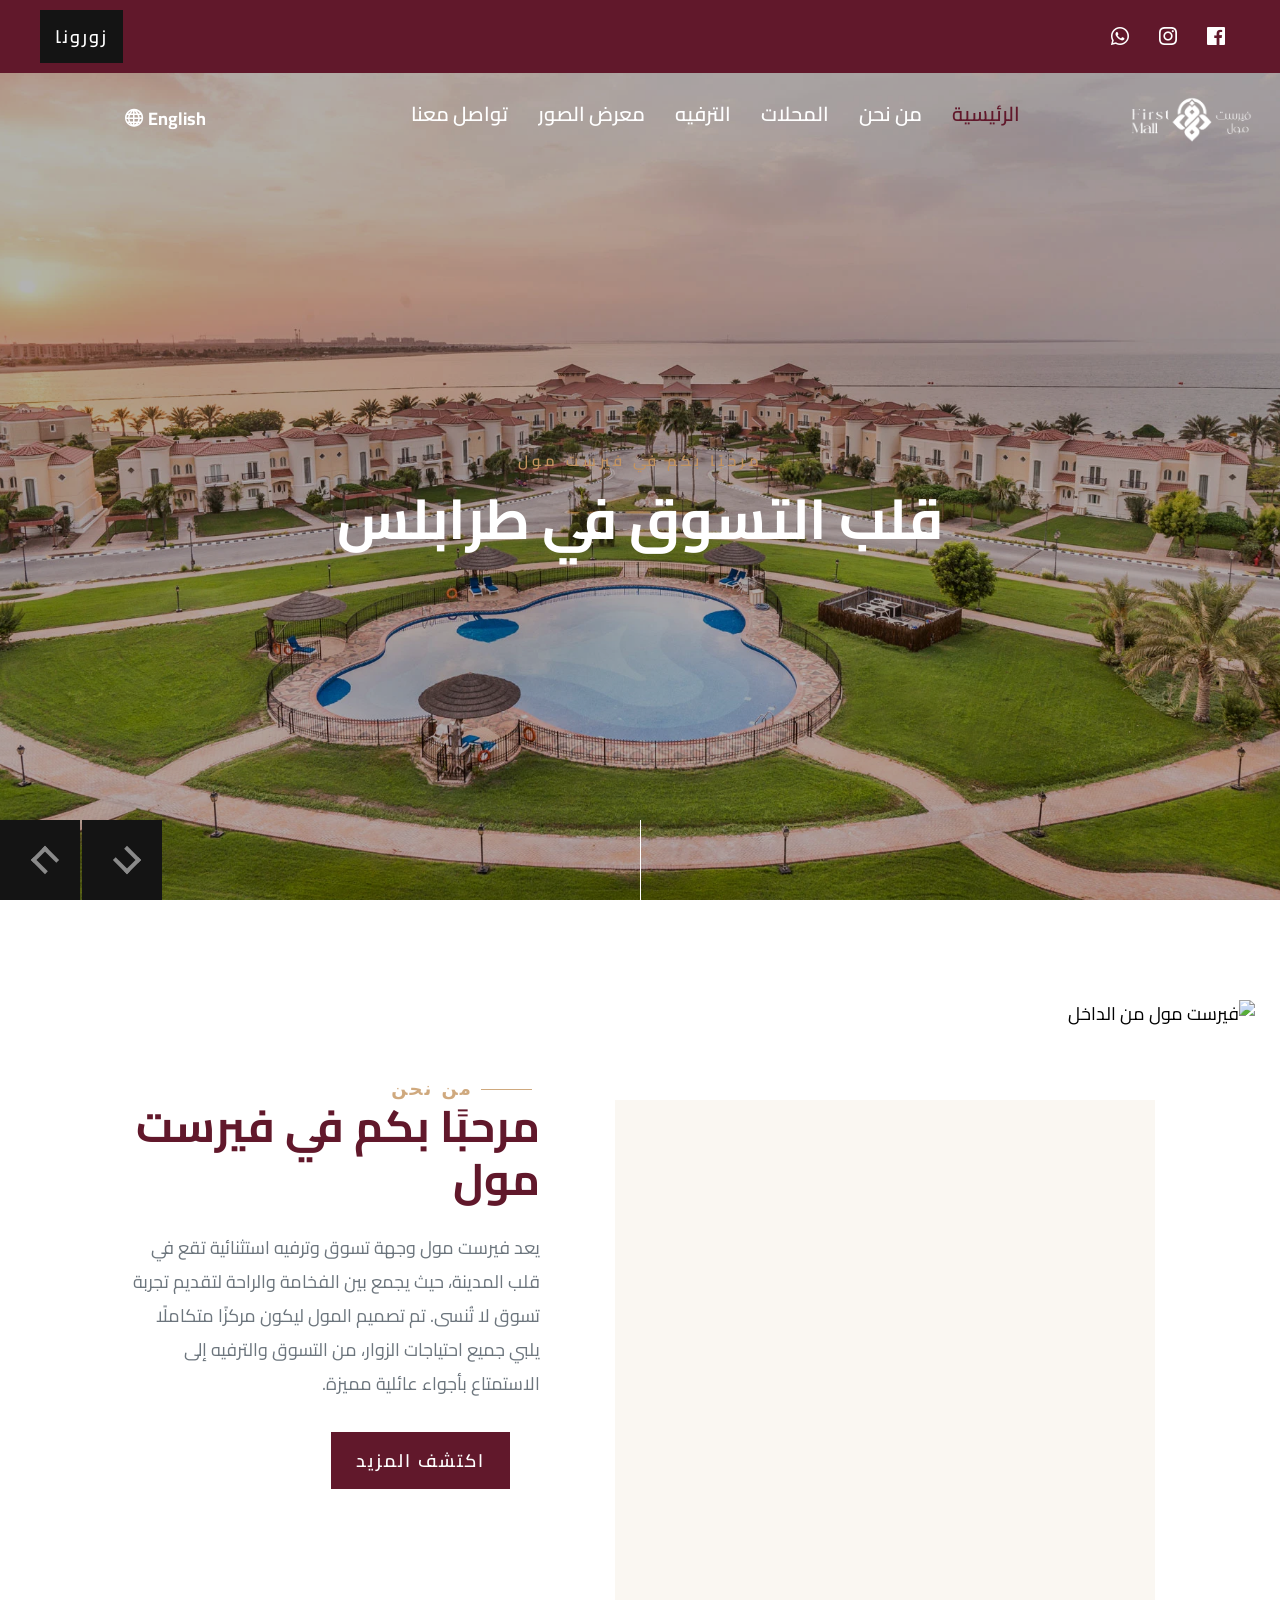
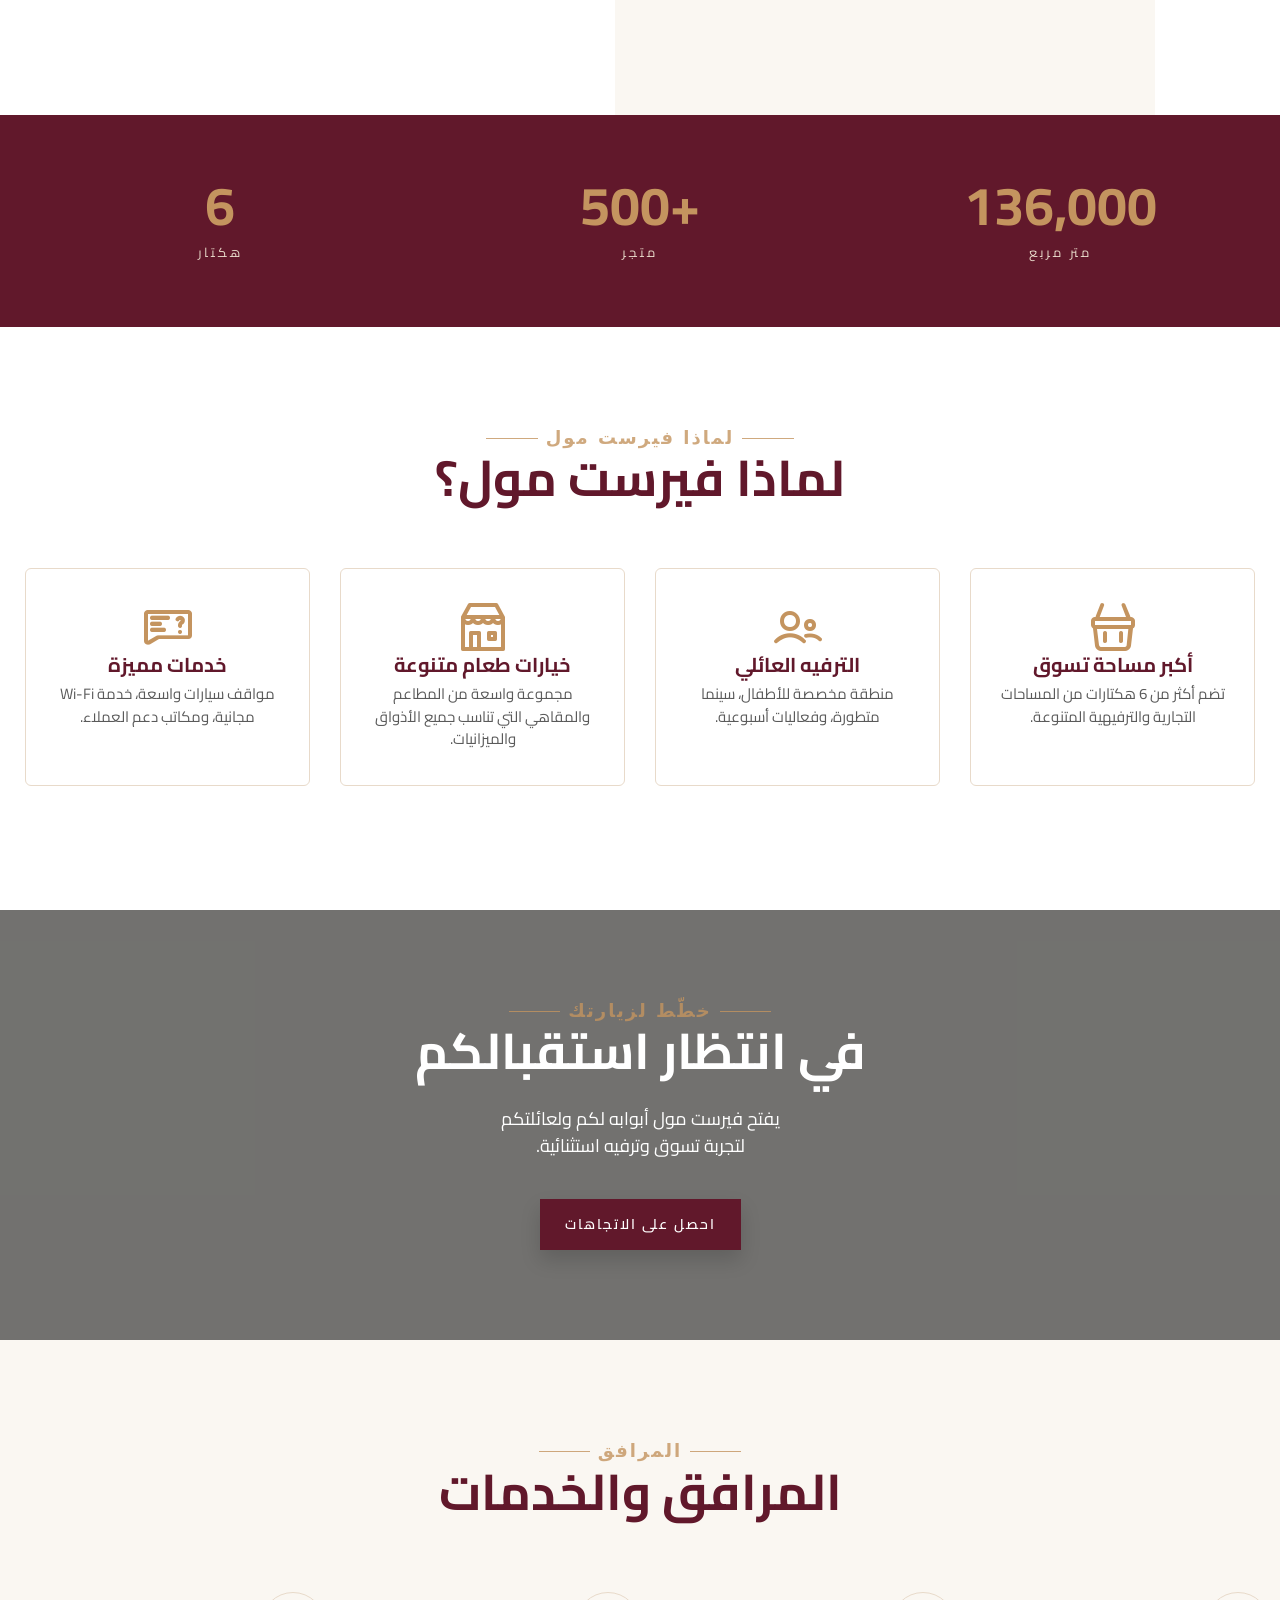
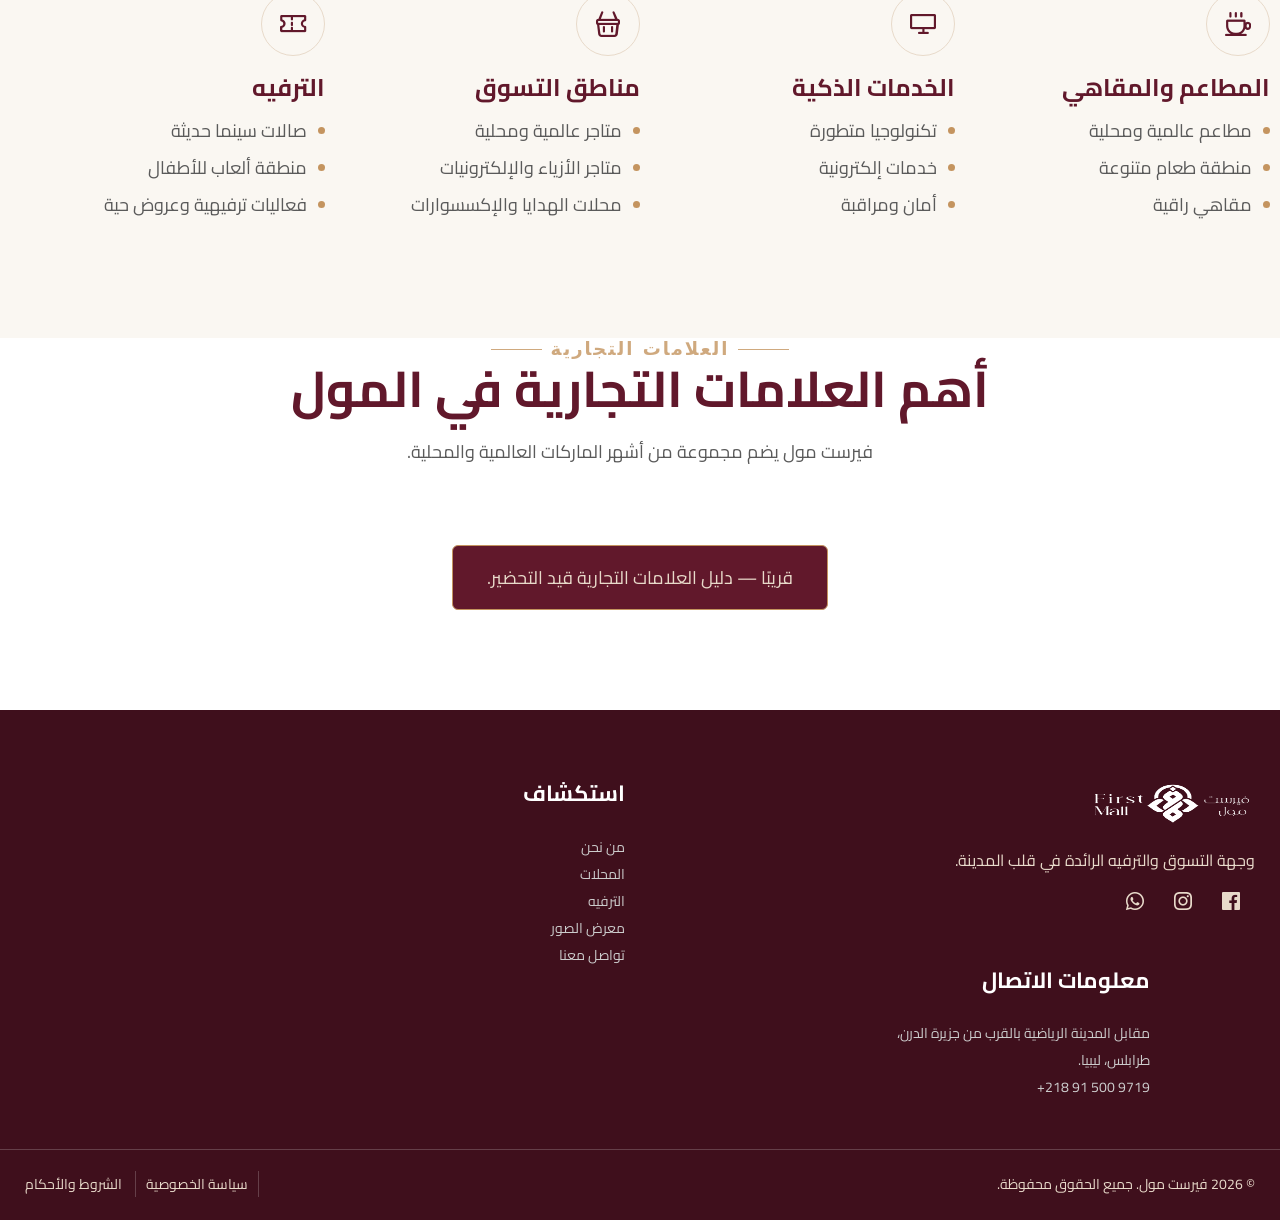
==== ar/index.html @ 0c41410b "Initial commit: First Mall bilingual static site Static HTML site for First Mall (Tripoli, Libya), r" ====
<!DOCTYPE html>
<html lang="ar" dir="rtl">
<head>
    <meta charset="utf-8">
    <meta name="viewport" content="width=device-width, initial-scale=1, shrink-to-fit=no">
    <meta name="theme-color" content="#61182B" />
    <meta name="description" content="فيرست مول — وجهة التسوق والترفيه الرائدة في قلب طرابلس، ليبيا. مساحة 136,000 م² وأكثر من 500 متجر.">
    <title>فيرست مول | الرئيسية</title>
    <link href="../Resources/ico/apple-touch-icon-144-precomposed.png" rel="apple-touch-icon" sizes="144x144">
    <link href="../Resources/ico/favicon.png" rel="shortcut icon">
    <!-- CSS FILES -->
    <link rel="stylesheet" href="../Resources/css/bootstrap.min.css">
    <link rel="stylesheet" href="../Resources/css/bootstrap-rtl.min.css">
    <link rel="stylesheet" href="../Resources/css/swiper.min.css">
    <link rel="stylesheet" href="../Resources/css/fancybox.min.css">
    <link rel="stylesheet" href="../Resources/css/flaticon.css">
    <link rel="stylesheet" href="../Resources/css/lineicons.css">
    <link rel="stylesheet" href="../Resources/css/style.css">
    <link rel="stylesheet" href="../Resources/css/style-rtl.css">
    <link rel="stylesheet" href="../Resources/css/brand.css">
</head>
<body>
    <div class="cursor js-cursor"></div>
    <div class="preloader">
        <figure><img width="200" height="60" src="../Resources/brand/logo-wordmark.png" alt="فيرست مول"> </figure>
    </div>
    <div class="page-transition">
        <div class="layer"></div>
    </div>
    <main id="main">
        <nav aria-label="القائمة" class="navbar">
            <div class="top-nav d-none d-lg-flex container-fluid">
                <div class="container">
                    <div class="col-md-3 col-sm-auto">
                        <ul class="nav social">
                            <li><a href="#" rel="noreferrer" target="_blank"><span class="sr-only">فيسبوك</span><em class="lni lni-facebook-original"></em></a></li>
                            <li><a href="#" rel="noreferrer" target="_blank"><span class="sr-only">انستغرام</span><em class="lni lni-instagram-original"></em></a></li>
                            <li><a href="https://wa.me/218915009719" rel="noreferrer" target="_blank"><span class="sr-only">واتساب</span><em class="lni lni-whatsapp"></em></a></li>
                        </ul>
                    </div>
                    <div class="col-sm-auto">
                        <a href="contact.html" class="custom-button">زورونا</a>
                    </div>
                </div>
            </div>
            <div class="container">
                <div class="logo">
                    <a href="index.html">
                        <img src="../Resources/brand/logo-wordmark.png" width="163" height="44" alt="فيرست مول" class="logo-dark"><img src="../Resources/brand/logo-wordmark.png" width="163" height="44" alt="فيرست مول" class="logo-white">
                    </a>
                </div>
                <div class="site-menu">
                    <ul>
                        <li class="active"><a href="index.html">الرئيسية</a></li>
                        <li><a href="about.html">من نحن</a></li>
                        <li><a href="stores.html">المحلات</a></li>
                        <li><a href="entertainment.html">الترفيه</a></li>
                        <li><a href="gallery.html">معرض الصور</a></li>
                        <li><a href="contact.html">تواصل معنا</a></li>
                    </ul>
                </div>
                <div class="lang d-none d-lg-block">
                    <a href="../index.html">English<i class="lni lni-world"></i></a>
                </div>
                <div class="hamburger-menu d-lg-none">
                    <svg width="45" height="45" viewBox="0 0 100 100">
                        <path class="line line1" d="M 20,29.000046 H 80.000231 C 80.000231,29.000046 94.498839,28.817352 94.532987,66.711331 94.543142,77.980673 90.966081,81.670246 85.259173,81.668997 79.552261,81.667751 75.000211,74.999942 75.000211,74.999942 L 25.000021,25.000058" />
                        <path class="line line2" d="M 20,50 H 80" />
                        <path class="line line3" d="M 20,70.999954 H 80.000231 C 80.000231,70.999954 94.498839,71.182648 94.532987,33.288669 94.543142,22.019327 90.966081,18.329754 85.259173,18.331003 79.552261,18.332249 75.000211,25.000058 75.000211,25.000058 L 25.000021,74.999942" />
                    </svg>
                </div>
            </div>
        </nav>
        <nav aria-label="قائمة الجوال" class="hamburger-navigation">
            <div class="layer"></div>
            <div class="container">
                <ul class="nav-menu">
                    <li><a href="index.html">الرئيسية</a></li>
                    <li><a href="about.html">من نحن</a></li>
                    <li><a href="stores.html">المحلات</a></li>
                    <li><a href="entertainment.html">الترفيه</a></li>
                    <li><a href="gallery.html">معرض الصور</a></li>
                    <li><a href="contact.html">تواصل معنا</a></li>
                </ul>
                <div class="info-box">
                    <span>تابعونا على مواقع التواصل</span>
                    <ul class="nav-social">
                        <li><a href="#" rel="noreferrer" target="_blank"><span class="sr-only">فيسبوك</span><em class="lni lni-facebook-original"></em></a></li>
                        <li><a href="#" rel="noreferrer" target="_blank"><span class="sr-only">انستغرام</span><em class="lni lni-instagram-original"></em></a></li>
                        <li><a href="https://wa.me/218915009719" rel="noreferrer" target="_blank"><span class="sr-only">واتساب</span><em class="lni lni-whatsapp"></em></a></li>
                    </ul>
                </div>
                <div class="info-box justify-content-center">
                    <div class="lang">
                        <a href="../index.html">English<i class="lni lni-world"></i></a>
                    </div>
                </div>
            </div>
        </nav>

        <header class="slider">
            <div class="main-slider">
                <div class="swiper-wrapper">
                    <div class="swiper-slide">
                        <div class="slide-inner lozad background-cover" data-background-image="../Resources/images/slide01.jpg">
                            <div class="container">
                                <div class="headline" data-swiper-parallax="100">مرحبًا بكم في فيرست مول</div>
                                <h1 data-swiper-parallax="200">قلب التسوق في طرابلس</h1>
                            </div>
                        </div>
                    </div>
                    <div class="swiper-slide">
                        <div class="slide-inner lozad background-cover" data-background-image="../Resources/images/slide02.jpg">
                            <div class="container">
                                <div class="headline" data-swiper-parallax="100">136,000 م² من التسوق والترفيه</div>
                                <h1 data-swiper-parallax="200">كل ما تحب تحت سقف واحد</h1>
                            </div>
                        </div>
                    </div>
                    <div class="swiper-slide">
                        <div class="slide-inner lozad background-cover" data-background-image="../Resources/images/slide03.jpg">
                            <div class="container">
                                <div class="headline" data-swiper-parallax="100">ترفيه عائلي</div>
                                <h1 data-swiper-parallax="200">أكثر من مجرد مول — وجهة متكاملة</h1>
                            </div>
                        </div>
                    </div>
                </div>
                <div class="slider-prev"></div>
                <div class="slider-next"></div>
            </div>
            <div class="scroll-down"></div>
        </header>

        <!-- About teaser -->
        <section class="content-section about">
            <div class="container">
                <div class="row no-gutters align-items-center">
                    <div class="col-lg-6 order-2 order-lg-1">
                        <figure class="side-image left-align reveal-effect animated">
                            <img class="lozad" width="615" height="615" data-src="../Resources/images/mall09.jpg" alt="فيرست مول من الداخل">
                        </figure>
                    </div>
                    <div class="col-lg-6 order-1 order-lg-2">
                        <div class="side-hotel-box right pb-lg-5 pt-0">
                            <div class="section-title mb-0">
                                <h6 class="text-green">من نحن</h6>
                                <h2>مرحبًا بكم في فيرست مول</h2>
                            </div>
                            <p class="lead-narrow" style="margin-inline:0;">
                                يعد فيرست مول وجهة تسوق وترفيه استثنائية تقع في قلب المدينة، حيث يجمع بين الفخامة والراحة
                                لتقديم تجربة تسوق لا تُنسى. تم تصميم المول ليكون مركزًا متكاملًا يلبي جميع احتياجات الزوار،
                                من التسوق والترفيه إلى الاستمتاع بأجواء عائلية مميزة.
                            </p>
                            <a href="about.html" class="custom-button">اكتشف المزيد</a>
                        </div>
                    </div>
                </div>
            </div>
        </section>

        <!-- Stats strip -->
        <section class="stats-strip">
            <div class="container">
                <div class="row text-center">
                    <div class="col-md-4 mb-4 mb-md-0">
                        <div class="stat-num">136,000</div>
                        <div class="stat-label">متر مربع</div>
                    </div>
                    <div class="col-md-4 mb-4 mb-md-0">
                        <div class="stat-num">+500</div>
                        <div class="stat-label">متجر</div>
                    </div>
                    <div class="col-md-4">
                        <div class="stat-num">6</div>
                        <div class="stat-label">هكتار</div>
                    </div>
                </div>
            </div>
        </section>

        <!-- Why First Mall -->
        <section class="content-section">
            <div class="container">
                <div class="row">
                    <div class="col-12">
                        <div class="section-title text-center">
                            <h6 class="text-green">لماذا فيرست مول</h6>
                            <h2>لماذا فيرست مول؟</h2>
                        </div>
                    </div>
                </div>
                <div class="row">
                    <div class="col-lg-3 col-sm-6 mb-4">
                        <a href="stores.html" class="cat-card">
                            <i class="lni lni-shopping-basket" style="font-size:48px;color:#C4945F;"></i>
                            <h5>أكبر مساحة تسوق</h5>
                            <p>تضم أكثر من 6 هكتارات من المساحات التجارية والترفيهية المتنوعة.</p>
                        </a>
                    </div>
                    <div class="col-lg-3 col-sm-6 mb-4">
                        <a href="entertainment.html" class="cat-card">
                            <i class="lni lni-users" style="font-size:48px;color:#C4945F;"></i>
                            <h5>الترفيه العائلي</h5>
                            <p>منطقة مخصصة للأطفال، سينما متطورة، وفعاليات أسبوعية.</p>
                        </a>
                    </div>
                    <div class="col-lg-3 col-sm-6 mb-4">
                        <a href="stores.html" class="cat-card">
                            <i class="lni lni-restaurant" style="font-size:48px;color:#C4945F;"></i>
                            <h5>خيارات طعام متنوعة</h5>
                            <p>مجموعة واسعة من المطاعم والمقاهي التي تناسب جميع الأذواق والميزانيات.</p>
                        </a>
                    </div>
                    <div class="col-lg-3 col-sm-6 mb-4">
                        <a href="contact.html" class="cat-card">
                            <i class="lni lni-support" style="font-size:48px;color:#C4945F;"></i>
                            <h5>خدمات مميزة</h5>
                            <p>مواقف سيارات واسعة، خدمة Wi-Fi مجانية، ومكاتب دعم العملاء.</p>
                        </a>
                    </div>
                </div>
            </div>
        </section>

        <!-- Visit CTA -->
        <section class="get-consultation right lozad background-cover" data-background-image="../Resources/images/mall10.jpg" data-stellar-background-ratio="0.9">
            <div class="container">
                <div class="row">
                    <div class="col-12 fadeInUp wow">
                        <div class="section-title text-center mb-4">
                            <h6 class="text-green m-auto">خطّط لزيارتك</h6>
                            <h2 class="text-white">في انتظار استقبالكم</h2>
                        </div>
                        <div class="text-center">
                            <p class="p-0 text-white">
                                يفتح فيرست مول أبوابه لكم ولعائلتكم
                                <br />لتجربة تسوق وترفيه استثنائية.
                            </p>
                            <a href="contact.html" class="custom-button float-none">احصل على الاتجاهات</a>
                        </div>
                    </div>
                </div>
            </div>
        </section>

        <!-- Facilities & services -->
        <section class="content-section bg-surface">
            <div class="container">
                <div class="row">
                    <div class="col-12">
                        <div class="section-title text-center">
                            <h6 class="text-green">المرافق</h6>
                            <h2>المرافق والخدمات</h2>
                        </div>
                    </div>
                </div>
                <div class="row">
                    <div class="col-lg-3 col-sm-6 facility-col">
                        <div class="fc-icon"><i class="lni lni-coffee-cup"></i></div>
                        <h4>المطاعم والمقاهي</h4>
                        <ul>
                            <li>مطاعم عالمية ومحلية</li>
                            <li>منطقة طعام متنوعة</li>
                            <li>مقاهي راقية</li>
                        </ul>
                    </div>
                    <div class="col-lg-3 col-sm-6 facility-col">
                        <div class="fc-icon"><i class="lni lni-display"></i></div>
                        <h4>الخدمات الذكية</h4>
                        <ul>
                            <li>تكنولوجيا متطورة</li>
                            <li>خدمات إلكترونية</li>
                            <li>أمان ومراقبة</li>
                        </ul>
                    </div>
                    <div class="col-lg-3 col-sm-6 facility-col">
                        <div class="fc-icon"><i class="lni lni-shopping-basket"></i></div>
                        <h4>مناطق التسوق</h4>
                        <ul>
                            <li>متاجر عالمية ومحلية</li>
                            <li>متاجر الأزياء والإلكترونيات</li>
                            <li>محلات الهدايا والإكسسوارات</li>
                        </ul>
                    </div>
                    <div class="col-lg-3 col-sm-6 facility-col">
                        <div class="fc-icon"><i class="lni lni-ticket"></i></div>
                        <h4>الترفيه</h4>
                        <ul>
                            <li>صالات سينما حديثة</li>
                            <li>منطقة ألعاب للأطفال</li>
                            <li>فعاليات ترفيهية وعروض حية</li>
                        </ul>
                    </div>
                </div>
            </div>
        </section>

        <!-- Brands -->
        <section class="content-section pt-0">
            <div class="container">
                <div class="row">
                    <div class="col-12">
                        <div class="section-title text-center">
                            <h6 class="text-green">العلامات التجارية</h6>
                            <h2>أهم العلامات التجارية في المول</h2>
                            <p class="lead-narrow mt-3">فيرست مول يضم مجموعة من أشهر الماركات العالمية والمحلية.</p>
                        </div>
                    </div>
                    <div class="col-12 text-center">
                        <span class="coming-soon-note">قريبًا — دليل العلامات التجارية قيد التحضير.</span>
                    </div>
                </div>
            </div>
        </section>

        <footer class="footer">
            <div class="container">
                <div class="row">
                    <div class="col-lg-5 wow fadeInUp" data-wow-delay="0.05s">
                        <img src="../Resources/brand/logo-wordmark.png" alt="فيرست مول" class="logo mb-4" width="163" height="44" style="filter:brightness(0) invert(1);">
                        <p>وجهة التسوق والترفيه الرائدة في قلب المدينة.</p>
                        <ul class="nav social">
                            <li><a href="#" rel="noreferrer" target="_blank"><span class="sr-only">فيسبوك</span><em class="lni lni-facebook-original"></em></a></li>
                            <li><a href="#" rel="noreferrer" target="_blank"><span class="sr-only">انستغرام</span><em class="lni lni-instagram-original"></em></a></li>
                            <li><a href="https://wa.me/218915009719" rel="noreferrer" target="_blank"><span class="sr-only">واتساب</span><em class="lni lni-whatsapp"></em></a></li>
                        </ul>
                    </div>
                    <div class="col-lg-2 col-6 offset-lg-1 col-md-4 wow fadeInUp" data-wow-delay="0.15s">
                        <h4 class="widget-title">استكشاف</h4>
                        <ul class="footer-menu nav flex-column">
                            <li><a href="about.html">من نحن</a></li>
                            <li><a href="stores.html">المحلات</a></li>
                            <li><a href="entertainment.html">الترفيه</a></li>
                            <li><a href="gallery.html">معرض الصور</a></li>
                            <li><a href="contact.html">تواصل معنا</a></li>
                        </ul>
                    </div>
                    <div class="col-lg-3 col-6 offset-lg-1 col-md-4 wow fadeInUp" data-wow-delay="0.10s">
                        <h4 class="widget-title">معلومات الاتصال</h4>
                        <ul class="footer-menu nav flex-column">
                            <li><a href="contact.html">مقابل المدينة الرياضية بالقرب من جزيرة الدرن، طرابلس، ليبيا.</a></li>
                            <li><a href="tel:+218915009719" dir="ltr">+218 91 500 9719</a></li>
                        </ul>
                    </div>
                    <div class="bottom-bar col-12 justify-content-center justify-content-lg-between">
                        <span class="copyright">© 2026 فيرست مول. جميع الحقوق محفوظة.</span>
                        <span class="creation text-center">
                            <a href="#">سياسة الخصوصية</a>
                            <a href="#">الشروط والأحكام</a>
                        </span>
                    </div>
                </div>
            </div>
        </footer>
    </main>

    <button type="button" id="scroll-top" class="d-none">
        <i class="lni lni-chevron-up"></i>
    </button>
    <script src="../Resources/js/home.js"></script>
</body>
</html>
---- Resources/css/flaticon.css ----
@font-face {
    font-family: "flaticon";
    src: url("../fonts/flaticon/flaticon.ttf?ea54568429950849e3bb4832b1ce1df3") format("truetype"),
url("../fonts/flaticon/flaticon.woff?ea54568429950849e3bb4832b1ce1df3") format("woff"),
url("../fonts/flaticon/flaticon.woff2?ea54568429950849e3bb4832b1ce1df3") format("woff2"),
url("../fonts/flaticon/flaticon.eot?ea54568429950849e3bb4832b1ce1df3#iefix") format("embedded-opentype"),
url("../fonts/flaticon/flaticon.svg?ea54568429950849e3bb4832b1ce1df3#flaticon") format("svg");
    font-display: swap;
}

i[class^="flaticon-"]:before, i[class*=" flaticon-"]:before {
    font-family: flaticon !important;
    font-style: normal;
    font-weight: normal !important;
    font-variant: normal;
    text-transform: none;
    line-height: 1;
    -webkit-font-smoothing: antialiased;
    -moz-osx-font-smoothing: grayscale;
}

.flaticon-h2o:before {
    content: "\f101";
}
.flaticon-flash:before {
    content: "\f102";
}
.flaticon-wifi-router:before {
    content: "\f103";
}
.flaticon-tv:before {
    content: "\f104";
}
.flaticon-policeman:before {
    content: "\f105";
}
.flaticon-school-bus:before {
    content: "\f106";
}
.flaticon-bus:before {
    content: "\f107";
}
.flaticon-improvement:before {
    content: "\f108";
}
.flaticon-supermarket:before {
    content: "\f109";
}
.flaticon-supermarket-1:before {
    content: "\f10a";
}
.flaticon-food:before {
    content: "\f10b";
}
.flaticon-gym:before {
    content: "\f10c";
}
.flaticon-stationary-bicycle:before {
    content: "\f10d";
}
.flaticon-town-hall:before {
    content: "\f10e";
}
.flaticon-library:before {
    content: "\f10f";
}
.flaticon-tv-1:before {
    content: "\f110";
}
.flaticon-tennis-court:before {
    content: "\f111";
}
.flaticon-football-court:before {
    content: "\f112";
}
.flaticon-shuttlecock:before {
    content: "\f113";
}
.flaticon-squash:before {
    content: "\f114";
}
.flaticon-outside:before {
    content: "\f115";
}
.flaticon-basketball:before {
    content: "\f116";
}
.flaticon-bowling:before {
    content: "\f117";
}
.flaticon-ping-pong:before {
    content: "\f118";
}
.flaticon-billiard:before {
    content: "\f119";
}
.flaticon-toboggan:before {
    content: "\f11a";
}
.flaticon-swimming:before {
    content: "\f11b";
}
.flaticon-jacuzzi:before {
    content: "\f11c";
}
.flaticon-sauna:before {
    content: "\f11d";
}
.flaticon-parking:before {
    content: "\f11e";
}
.flaticon-bathtub:before {
    content: "\f11f";
}
.flaticon-telephone:before {
    content: "\f120";
}
.flaticon-air-conditioning:before {
    content: "\f121";
}
.flaticon-sprinkler:before {
    content: "\f122";
}
.flaticon-insecticide:before {
    content: "\f123";
}
.flaticon-recycle-bin:before {
    content: "\f124";
}
.flaticon-living-room:before {
    content: "\f125";
}
.flaticon-window:before {
    content: "\f126";
}
.flaticon-curtains:before {
    content: "\f127";
}
.flaticon-closet:before {
    content: "\f128";
}
.flaticon-parquet:before {
    content: "\f129";
}
.flaticon-tile:before {
    content: "\f12a";
}
.flaticon-bedside-lamp:before {
    content: "\f12b";
}
.flaticon-wardrobe:before {
    content: "\f12c";
}
.flaticon-lights:before {
    content: "\f12d";
}
.flaticon-dresser:before {
    content: "\f12e";
}
.flaticon-shower:before {
    content: "\f12f";
}
.flaticon-kitchen:before {
    content: "\f130";
}
.flaticon-refrigerator:before {
    content: "\f131";
}
.flaticon-gas-range:before {
    content: "\f132";
}
.flaticon-fire-extinguisher:before {
    content: "\f133";
}
.flaticon-restaurant:before {
    content: "\f134";
}
.flaticon-chair:before {
    content: "\f135";
}
.flaticon-cabinet:before {
    content: "\f136";
}
.flaticon-cooker:before {
    content: "\f137";
}
.flaticon-sofa:before {
    content: "\f138";
}
.flaticon-leaves:before {
    content: "\f139";
}
.flaticon-laundry:before {
    content: "\f13a";
}
.flaticon-tap:before {
    content: "\f13b";
}
.flaticon-condominium:before {
    content: "\f13c";
}
.flaticon-villa:before {
    content: "\f13d";
}
---- Resources/css/style.css ----
/*

@Author: PSdigital
@URL: http://www.psdigital.me
 
This file contains the styling for the actual theme, this
is the file you need to edit to change the look of the
theme.


	// Table of contents //

		01. FONTS
		02. BODY
		03. HTML TAGS
		04. LINKS
		05. FORM ELEMENTS
		06. CUSTOM CONTAINER 
		07. CUSTOM CURSOR
		08. RANGE SLIDER
		09. ACCORDION
		10. DATE PICKER
		11. HAMBURGER MENU
		12. REVEAL EFFECT
		13. CUSTOM BUTTON
		14. PRELOADER 
		15. PAGE TRANSITION
		16. PAGE LOADED
		17. HAMBURGER NAVIGATION
		18. NAVBAR
		19. SLIDER
		20. PAGE HEADER
		21. CONTENT SECTION
		22. SECTION TITLE
		23. HOTEL SEARCH FORM
		24. SIDE CONTENT
		25. SIDE IMAGE
		26. SIDE GALLERY
		27. SIDE HOTEL BOX
		28. CAROUSEL IMAGE BOX
		29. EVENTS TAB
		30. CONTENT TAB
		31. CAROUSEL EVENT BOX
		32. ROOM SLIDER
		33. RECENT NEWS
		34. IMAGE
		35. TESTIMONIAL BOX
		36. PACKAGE BOX
		37. MEMBER BOX
		38. VIDEO BOX
		39. ROOMS FILTER
		40. ROOMS LIST
		41. ROOMS BOX
		42. ROOMS TYPE
		43. RECENT TESTIMONIALS
		44. ROOMS GALLERY
		45. ROOMS INFO BOX
		46. MEETING EVENT BOX
		47. SPECIAL OFFER BOX
		48. EVENT HEADLINE
		49. CONTACT FORM
		50. CONTACT BOX
		51. GOOGLE MAPS
		52. NEWS BOX
		53. SIDEBAR
		54. PAGINATION
		55. NEWSLETTER BOX
		56. FOOTER BAR
		57. FOOTER
		58. MEDIUM DEVICE RESPONSIVE
		59. TABLET DEVICE RESPONSIVE
		60. MOBILE DEVICE RESPONSIVE

	

*/
@font-face {
  font-family: 'Cairo';
  src: url('../fonts/Cairo/Cairo-Bold.eot');
  src: url('../fonts/Cairo/Cairo-Bold.eot?#iefix') format('embedded-opentype'),
    url('../fonts/Cairo/Cairo-Bold.woff2') format('woff2'),
    url('../fonts/Cairo/Cairo-Bold.woff') format('woff'),
    url('../fonts/Cairo/Cairo-Bold.ttf') format('truetype'),
    url('../fonts/Cairo/Cairo-Bold.svg#Cairo-Bold') format('svg');
  font-weight: bold;
  font-style: normal;
  font-display: swap;
}

@font-face {
  font-family: 'Cairo';
  src: url('../fonts/Cairo/Cairo-Black.eot');
  src: url('../fonts/Cairo/Cairo-Black.eot?#iefix') format('embedded-opentype'),
    url('../fonts/Cairo/Cairo-Black.woff2') format('woff2'),
    url('../fonts/Cairo/Cairo-Black.woff') format('woff'),
    url('../fonts/Cairo/Cairo-Black.ttf') format('truetype'),
    url('../fonts/Cairo/Cairo-Black.svg#Cairo-Black') format('svg');
  font-weight: 900;
  font-style: normal;
  font-display: swap;
}

@font-face {
  font-family: 'Cairo';
  src: url('../fonts/Cairo/Cairo-Light.eot');
  src: url('../fonts/Cairo/Cairo-Light.eot?#iefix') format('embedded-opentype'),
    url('../fonts/Cairo/Cairo-Light.woff2') format('woff2'),
    url('../fonts/Cairo/Cairo-Light.woff') format('woff'),
    url('../fonts/Cairo/Cairo-Light.ttf') format('truetype'),
    url('../fonts/Cairo/Cairo-Light.svg#Cairo-Light') format('svg');
  font-weight: 300;
  font-style: normal;
  font-display: swap;
}

@font-face {
  font-family: 'Cairo';
  src: url('../fonts/Cairo/Cairo-Medium.eot');
  src: url('../fonts/Cairo/Cairo-Medium.eot?#iefix') format('embedded-opentype'),
    url('../fonts/Cairo/Cairo-Medium.woff2') format('woff2'),
    url('../fonts/Cairo/Cairo-Medium.woff') format('woff'),
    url('../fonts/Cairo/Cairo-Medium.ttf') format('truetype'),
    url('../fonts/Cairo/Cairo-Medium.svg#Cairo-Medium') format('svg');
  font-weight: 500;
  font-style: normal;
  font-display: swap;
}

@font-face {
  font-family: 'Cairo';
  src: url('../fonts/Cairo/Cairo-Regular.eot');
  src: url('../fonts/Cairo/Cairo-Regular.eot?#iefix') format('embedded-opentype'),
    url('../fonts/Cairo/Cairo-Regular.woff2') format('woff2'),
    url('../fonts/Cairo/Cairo-Regular.woff') format('woff'),
    url('../fonts/Cairo/Cairo-Regular.ttf') format('truetype'),
    url('../fonts/Cairo/Cairo-Regular.svg#Cairo-Regular') format('svg');
  font-weight: normal;
  font-style: normal;
  font-display: swap;
}

* {
  outline: none !important;
}

body {
  margin: 0;
  padding: 0;
  font-family: 'Cairo', sans-serif;
  font-size: 18px;
  color: #000000;
  text-rendering: optimizeLegibility;
  -moz-osx-font-smoothing: grayscale;
  -webkit-font-smoothing: antialiased;
  position: relative;
}

/* HTML TAGS */
img {
  max-width: 100%;
}

strong {
  font-weight: 600;
}

iframe {
  max-width: 100%;
}

/* LINKS */
a {
  color: #141414;
  -webkit-transition: all .35s ease-in-out;
  -o-transition: all .30s ease-in-out;
  -webkit-transition: all .30s ease-in-out;
  transition: all .30s ease-in-out;
}

a:hover {
  text-decoration: none;
  color: #141414;
}

/* FORM ELEMENTS */
input[type="text"],
input[type="tel"],
select.form-control {
  max-width: 100%;
  height: 60px;
  padding: 0 30px;
  border: 1px solid #cecece;
  width: 100%;
}

input[type="email"] {
  max-width: 100%;
  height: 60px;
  padding: 0 30px;
  border: 1px solid #cecece;
  width: 100%;
}

input[type="search"] {
  width: 420px;
  max-width: 100%;
  height: 60px;
  padding: 0 30px;
  border: 1px solid #cecece;
}

input[type="password"] {
  width: 420px;
  max-width: 100%;
  height: 60px;
  padding: 0 30px;
  border: 1px solid #cecece;
}

input[type="number"] {
  width: 420px;
  max-width: 100%;
  height: 60px;
  padding: 0 30px;
  border: 1px solid #cecece;
  width: 100%;
}

input[type="date"] {
  width: 420px;
  max-width: 100%;
  height: 60px;
  padding: 0 30px;
  border: 1px solid #cecece;
}

input[type="radio"] {
  width: 18px;
  height: 18px;
  display: inline-block;
  margin-right: 4px;
  -webkit-transform: translateY(3px);
  -ms-transform: translateY(3px);
  transform: translateY(3px);
  -webkit-appearance: none;
  -moz-appearance: none;
  appearance: none;
  background: #ededed;
  border-radius: 50%;
}

input[type="radio"]:checked {
  border: 6px solid #141414;
}

input[type="checkbox"] {
  width: 18px;
  height: 18px;
  display: inline-block;
  margin-right: 4px;
  -webkit-transform: translateY(3px);
  -ms-transform: translateY(3px);
  transform: translateY(3px);
  -webkit-appearance: none;
  -moz-appearance: none;
  appearance: none;
  background: #ededed;
}

input[type="checkbox"]:checked {
  border: 4px solid #ededed;
  background: #141414;
}

textarea {
  width: 520px;
  max-width: 100%;
  height: 140px;
  padding: 30px !important;
  border: 1px solid #cecece;
  width: 100%;
}

select {
  width: 420px;
  max-width: 100%;
  height: 60px;
  padding: 0 30px;
  border: 1px solid #cecece;
}

select {
  -webkit-appearance: none;
  -moz-appearance: none;
  background-image: -o-linear-gradient(45deg, transparent 50%, white 50%), -o-linear-gradient(315deg, white 50%, transparent 50%), -o-linear-gradient(left, #fff, #fff);
  background-image: linear-gradient(45deg, transparent 50%, white 50%), linear-gradient(135deg, white 50%, transparent 50%), linear-gradient(to right, #fff, #fff);
  background-position: calc(100% - 28.5px) 28.5px, calc(100% - 23.5px) 28.5px, calc(100% - 3.5em) 0px;
  background-size: 5px 5px, 5px 5px, 1px 60px;
  background-repeat: no-repeat;
}

select:focus {
  -webkit-appearance: none;
  -moz-appearance: none;
  background-image: -o-linear-gradient(45deg, transparent 50%, white 50%), -o-linear-gradient(315deg, white 50%, transparent 50%), -o-linear-gradient(left, #fff, #fff);
  background-image: linear-gradient(45deg, transparent 50%, white 50%), linear-gradient(135deg, white 50%, transparent 50%), linear-gradient(to right, #fff, #fff);
  background-position: calc(100% - 28.5px) 28.5px, calc(100% - 23.5px) 28.5px, calc(100% - 3.5em) 0px;
  background-size: 5px 5px, 5px 5px, 1px 60px;
  background-repeat: no-repeat;
}

select:-moz-focusring {
  color: transparent;
  text-shadow: 0 0 0 #000;
}

input[type="submit"] {
  height: 60px;
  display: inline-block;
  font-size: 14px;
  font-weight: 600;
  color: #fff;
  background: #61182B;
  border: none;
  padding: 0 50px;
}

button[type="submit"] {
  border: none;
}

button[type="submit"] i {
  display: inline-block;
  margin-right: 8px;
  font-size: 18px;
  -webkit-transform: translateY(2px);
  -ms-transform: translateY(2px);
  transform: translateY(2px);
}

.h1, .h2, .h3, .h4, .h5, .h6, h1, h2, h3, h4, h5, h6 {
  font-weight: bold;
}

/* SPACINGS */
.no-spacing {
  margin: 0 !important;
  padding: 0 !important;
}

.no-top-spacing {
  margin-top: 0 !important;
  padding-top: 0 !important;
}

.no-bottom-spacing {
  margin-bottom: 0 !important;
  padding-bottom: 0 !important;
}

.spacing-50 {
  height: 50px;
  display: -webkit-box;
  display: -ms-flexbox;
  display: flex;
}

.spacing-100 {
  width: 100%;
  height: 100px;
  display: -webkit-box;
  display: -ms-flexbox;
  display: flex;
}

/* CUSTOM CONTAINER */
@media (min-width: 1170px) {
  .container {
    max-width: 1100px;
  }
}

@media (min-width: 1280px) {
  .container {
    max-width: 1260px;
  }
}

/* CUSTOM CLASSES */
.overflow {
  overflow: hidden;
}

/* CUSTOM CURSOR */
.cursor {
  position: fixed;
  top: -40px;
  left: -40px;
  pointer-events: none;
  z-index: 9999;
  mix-blend-mode: difference;
}

.cursor:before {
  content: "";
  width: 80px;
  height: 80px;
  display: -webkit-box;
  display: -ms-flexbox;
  display: flex;
  -ms-flex-wrap: wrap;
  flex-wrap: wrap;
  -webkit-box-pack: center;
  -ms-flex-pack: center;
  justify-content: center;
  -webkit-box-align: center;
  -ms-flex-align: center;
  align-items: center;
  border-radius: 50%;
  background: white;
  border: 1px solid white;
  -webkit-transition: all ease 0.15s;
  -o-transition: all ease 0.15s;
  transition: all ease 0.15s;
  -webkit-transform: scale(0.15);
  -ms-transform: scale(0.15);
  transform: scale(0.15);
  opacity: 0;
}

.cursor.light:before {
  -webkit-transform: scale(1);
  -ms-transform: scale(1);
  transform: scale(1);
  background: transparent;
}

.cursor.drag {
  mix-blend-mode: unset;
}

.cursor.drag:before {
  -webkit-transform: scale(1);
  -ms-transform: scale(1);
  transform: scale(1);
  background: #61182B;
  border-color: transparent;
  opacity: 1;
}

.cursor.drag:before {
  content: "\ea23";
  font-family: "LineIcons";
  font-size: 20px;
  color: #fff;
}

/* RANGE SLIDER */
.range-slider {
  width: 100%;
  display: block;
}

.range-slider__range {
  -webkit-appearance: none;
  width: 100%;
  height: 10px;
  border-radius: 0;
  background: #f2f2f2;
  outline: none;
  padding: 0;
  margin: 0;
}

.range-slider__range::-webkit-slider-thumb {
  -webkit-appearance: none;
  appearance: none;
  width: 20px;
  height: 20px;
  border-radius: 50%;
  background: #61182B;
  cursor: pointer;
  -webkit-transition: background .15s ease-in-out;
  transition: background .15s ease-in-out;
}

.range-slider__range::-moz-range-thumb {
  width: 20px;
  height: 20px;
  border: 0;
  border-radius: 50%;
  background: #61182B;
  cursor: pointer;
  -moz-transition: background .15s ease-in-out;
  transition: background .15s ease-in-out;
}

.range-slider__range:active::-moz-range-thumb {
  background: #61182B;
}

.range-slider__range:focus::-webkit-slider-thumb {
  -webkit-box-shadow: 0 0 0 3px #fff, 0 0 0 6px #61182B;
  box-shadow: 0 0 0 3px #fff, 0 0 0 6px #61182B;
}

::-moz-range-track {
  background: #61182B;
  border: 0;
}

input::-moz-focus-inner,
input::-moz-focus-outer {
  border: 0;
}

/* ACCORDION */
.accordion {
  width: 100%;
  display: -webkit-box;
  display: -ms-flexbox;
  display: flex;
  -ms-flex-wrap: wrap;
  flex-wrap: wrap;
  background: #fff;
  padding: 0;
}

.accordion .card {
  width: 100%;
  display: -webkit-box;
  display: -ms-flexbox;
  display: flex;
  -ms-flex-wrap: wrap;
  flex-wrap: wrap;
  background: none;
  border-radius: 0;
  border: 1px solid #eaebee;
  margin-bottom: 10px;
  border: none;
}

.accordion .card .card-header {
  width: 100%;
  display: block;
  background: none;
  margin: 0;
  padding: 0;
  border: none;
}

.accordion .card .card-header a {
  width: 100%;
  float: left;
  font-weight: 600;
  padding: 20px 25px;
  color: #141414;
  font-weight: 600;
  border: 1px solid #cbcbcb;
  position: relative;
}

.accordion .card .card-header a::after {content: "\eb2c";display: inline-block;font: normal normal normal 1em/1 'LineIcons';speak: none;text-transform: none;-webkit-font-smoothing: antialiased;-moz-osx-font-smoothing: grayscale;position: absolute;right: 25px;top: 50%;-webkit-transform: translate(-50%, -50%);-ms-transform: translate(-50%, -50%);transform: translate(-50%, -50%);}

.accordion .card .card-header a.collapsed::after {
    content: "\eb53";
}

.accordion .card .card-header a:hover {
  color: #61182B;
  text-decoration: none;
}

.accordion .card .card-body {
  width: 100%;
  line-height: 26px;
  color: #000;
}

.accordion .card [aria-expanded="true"] {
  color: #fff !important;
  background: #61182B;
  border-color: #61182B !important;
}
.accordion.contact .card .card-body {
    padding: 0;
}

.accordion.contact .card .card-body .contact-box {
    margin: 0;
    padding: 25px;
    min-height: auto;
}

.accordion.contact .card .card-header [aria-expanded="true"] {
    background: #141414;
    border-color: #141414 !important;
}
/* DATE PICKER */
.datepicker-dropdown {
  width: 280px;
  border: none;
  padding: 10px;
  -webkit-box-shadow: 0 0 30px rgba(0, 0, 0, 0.1);
  box-shadow: 0 0 30px rgba(0, 0, 0, 0.1);
  font-size: 16px;
}

.datepicker-panel ul:first-child {
  width: 280px;
  display: -webkit-box;
  display: -ms-flexbox;
  display: flex;
}

.datepicker-panel ul:first-child li {
  -webkit-box-flex: 1;
  -ms-flex: auto;
  flex: auto;
  -webkit-box-shadow: none;
  box-shadow: none;
}

.datepicker-panel ul:nth-child(2) {
  font-weight: 600;
}

.datepicker-panel ul:nth-child(2) li {
  background: #FAF7F2;
}

.datepicker-panel>ul>li {
  padding: 5px 0;
  width: 40px;
  height: auto;
  -webkit-box-shadow: 1px 0 0 0 #eee, 0 1px 0 0 #eee, 1px 1px 0 0 #eee, 1px 0 0 0 #eee inset, 0 1px 0 0 #eee inset;
  box-shadow: 1px 0 0 0 #eee, 0 1px 0 0 #eee, 1px 1px 0 0 #eee, 1px 0 0 0 #eee inset, 0 1px 0 0 #eee inset;
}

.datepicker-panel>ul>li.picked,
.datepicker-panel>ul>li.picked:hover {
  background: #61182B;
  color: #fff;
}

.datepicker-panel>ul>li.highlighted {
  background-color: #61182B;
}

.datepicker-panel>ul>li:hover {
  background-color: #FAF7F2;
}

.datepicker-top-left:after,
.datepicker-top-right:after {
  display: none;
  border: none;
}

.datepicker-top-left:before,
.datepicker-top-right:before {
  display: none;
  border: none;
}

.datepicker-bottom-left:after,
.datepicker-bottom-right:after {
  display: none;
  border: none;
}

.datepicker-bottom-left:before,
.datepicker-bottom-right:before {
  display: none;
  border: none;
}

/* HAMBURGER MENU */
.menu {
  background-color: transparent;
  border: none;
  cursor: pointer;
  display: -webkit-box;
  display: -ms-flexbox;
  display: flex;
  padding: 0;
  outline: none;
}

.line {
  fill: none;
  stroke: #fff;
  stroke-width: 3;
  -webkit-transition: stroke-dasharray 600ms cubic-bezier(0.4, 0, 0.2, 1), stroke-dashoffset 600ms cubic-bezier(0.4, 0, 0.2, 1);
  -o-transition: stroke-dasharray 600ms cubic-bezier(0.4, 0, 0.2, 1), stroke-dashoffset 600ms cubic-bezier(0.4, 0, 0.2, 1);
  transition: stroke-dasharray 600ms cubic-bezier(0.4, 0, 0.2, 1), stroke-dashoffset 600ms cubic-bezier(0.4, 0, 0.2, 1);
}

.navbar.fixed .line {
  stroke: #000;
}

.line1 {
  stroke-dasharray: 60 207;
  stroke-width: 3;
}

.line2 {
  stroke-dasharray: 60 60;
  stroke-width: 3;
}

.line3 {
  stroke-dasharray: 60 207;
  stroke-width: 3;
}

.opened .line1 {
  stroke-dasharray: 90 207;
  stroke-dashoffset: -134;
  stroke-width: 3;
}

.opened .line2 {
  stroke-dasharray: 1 60;
  stroke-dashoffset: -30;
  stroke-width: 3;
}

.opened .line3 {
  stroke-dasharray: 90 207;
  stroke-dashoffset: -134;
  stroke-width: 3;
}

/* REVEAL EFFECT */
.reveal-effect {
  float: left;
  position: relative;
}

.reveal-effect.animated:before {
  content: "";
  width: 100%;
  height: 100%;
  background: #141414;
  position: absolute;
  left: 0;
  top: 0;
  -webkit-animation: 1s reveal linear forwards;
  animation: 1s reveal linear forwards;
  -webkit-animation-duration: 1s;
  z-index: 1;
  animation-duration: 1s;
  -webkit-animation-fill-mode: forwards;
  animation-fill-mode: forwards;
  -webkit-animation-timing-function: cubic-bezier(0.785, 0.135, 0.15, 0.86);
  animation-timing-function: cubic-bezier(0.785, 0.135, 0.15, 0.86);
}

.reveal-effect.animated>* {
  -webkit-animation: 1s reveal-inner linear forwards;
  animation: 1s reveal-inner linear forwards;
}

@-webkit-keyframes reveal {
  0% {
    left: 0;
    width: 0;
  }

  50% {
    left: 0;
    width: 100%;
  }

  51% {
    left: auto;
    right: 0;
  }

  100% {
    left: auto;
    right: 0;
    width: 0;
  }
}

@-webkit-keyframes reveal-inner {
  0% {
    visibility: hidden;
    opacity: 0;
  }

  50% {
    visibility: hidden;
    opacity: 0;
  }

  51% {
    visibility: visible;
    opacity: 1;
  }

  100% {
    visibility: visible;
    opacity: 1;
  }
}

/* CUSTOM BUTTON */
.custom-button {
  display: inline-block;
  background: #61182B;
  padding: 15px 25px;
  color: #fff;
  font-size: 13px;
  font-weight: 600;
  position: relative;
  text-transform: uppercase;
  border: none;
  letter-spacing: 2px;
}

.custom-button.light {
  border: 1px solid #fff;
  background: none;
}

.custom-button:hover {
  text-decoration: none;
  color: #fff;
}

.custom-button:before {
  content: '';
  display: block;
  position: absolute;
  left: 0;
  bottom: 0;
  height: 100%;
  width: 0;
  -webkit-transition: width 0s ease, background .25s ease;
  -o-transition: width 0s ease, background .25s ease;
  transition: width 0s ease, background .25s ease;
}

.custom-button:after {
  content: '';
  display: block;
  position: absolute;
  right: 0;
  bottom: 0;
  height: 100%;
  width: 0;
  background: #505254;
  -webkit-transition: width .25s ease;
  -o-transition: width .25s ease;
  transition: width .25s ease;
  opacity: 0.1;
}
.navbar.fixed .custom-button{
    background-color: #61182B;
}
.custom-button:hover:before {
  width: 100%;
  background: #141414;
  opacity: 0.1;
  -webkit-transition: width .25s ease;
  -o-transition: width .25s ease;
  transition: width .25s ease;
}

.custom-button:hover:after {
  width: 100%;
  background: transparent;
  -webkit-transition: all 0s ease;
  -o-transition: all 0s ease;
  transition: all 0s ease;
}

/* PRELOADER */
.preloader {
  width: 100%;
  height: 100vh;
  display: -webkit-box;
  display: -ms-flexbox;
  display: flex;
  -ms-flex-wrap: wrap;
  flex-wrap: wrap;
  -webkit-box-align: center;
  -ms-flex-align: center;
  align-items: center;
  -webkit-box-pack: center;
  -ms-flex-pack: center;
  justify-content: center;
  background: #666366;
  position: fixed;
  bottom: 0;
  left: 0;
  z-index: 9;
  -o-transition-duration: 1s;
  transition-duration: 1s;
  -webkit-transition-duration: 1s;
  -o-transition-timing-function: cubic-bezier(0.86, 0, 0.09, 1);
  transition-timing-function: cubic-bezier(0.86, 0, 0.09, 1);
  -webkit-transition-timing-function: cubic-bezier(0.86, 0, 0.09, 1);
  -webkit-transition-delay: 1s;
  -o-transition-delay: 1s;
  transition-delay: 1s;
  transition-delay: 1s;
}

.preloader .loadbar {
  width: 0%;
  height: 100%;
  max-height: 6px;
  background: #61182B;
  position: absolute;
  top: 0;
  left: 0;
  z-index: 2;
  overflow: hidden;
}

.preloader figure {
  width: 200px;
  height: 200px;
  display: -webkit-box;
  display: -ms-flexbox;
  display: flex;
  -webkit-box-align: center;
  -ms-flex-align: center;
  align-items: center;
  -webkit-box-pack: center;
  -ms-flex-pack: center;
  justify-content: center;
  -webkit-animation: fade 0.30s;
  animation: fade 0.30s;
  -o-transition-duration: 1s;
  transition-duration: 1s;
  -webkit-transition-duration: 1s;
  -o-transition-timing-function: cubic-bezier(0.86, 0, 0.09, 1);
  transition-timing-function: cubic-bezier(0.86, 0, 0.09, 1);
  -webkit-transition-timing-function: cubic-bezier(0.86, 0, 0.09, 1);
  position: relative;
}

.preloader figure span {
  width: 100%;
  position: absolute;
  left: 0;
  top: 50%;
  -webkit-transform: translateY(-50%);
  -ms-transform: translateY(-50%);
  transform: translateY(-50%);
  color: #fff;
  text-align: center;
  font-size: 14px;
}

.preloader figure img {
  height: 50px !important;
    width: 163px !important;
  display: inline-block;
  opacity: 1;
  -o-object-fit: contain;
  object-fit: contain;
}

@-webkit-keyframes fade {
  0% {
    -webkit-transform: translateY(-50px);
    transform: translateY(-50px);
    opacity: 0;
  }

  100% {
    -webkit-transform: translateY(0);
    transform: translateY(0);
    opacity: 1;
  }
}

@keyframes fade {
  0% {
    -webkit-transform: translateY(-50px);
    transform: translateY(-50px);
    opacity: 0;
  }

  100% {
    -webkit-transform: translateY(0);
    transform: translateY(0);
    opacity: 1;
  }
}

/* PAGE TRANSITION */
.page-transition {
  width: 100%;
  /* height: 0; */
  display: -webkit-box;
  display: -ms-flexbox;
  display: flex;
  -ms-flex-wrap: wrap;
  flex-wrap: wrap;
  -webkit-box-align: center;
  -ms-flex-align: center;
  align-items: center;
  -webkit-box-pack: center;
  -ms-flex-pack: center;
  justify-content: center;
  background: #61182B;
  position: fixed;
  top: 0;
  left: 0;
  z-index: 9;
  -o-transition-duration: 1s;
  transition-duration: 1s;
  -webkit-transition-duration: 1s;
  -o-transition-timing-function: cubic-bezier(0.86, 0, 0.09, 1);
  transition-timing-function: cubic-bezier(0.86, 0, 0.09, 1);
  -webkit-transition-timing-function: cubic-bezier(0.86, 0, 0.09, 1);
}

.page-transition .layer {
  width: 100%;
  height: 0;
  position: absolute;
  left: 0;
  top: 0;
  background: #141414;
  -o-transition-duration: 1s;
  transition-duration: 1s;
  -webkit-transition-duration: 1s;
  -o-transition-timing-function: cubic-bezier(0.86, 0, 0.09, 1);
  transition-timing-function: cubic-bezier(0.86, 0, 0.09, 1);
  -webkit-transition-timing-function: cubic-bezier(0.86, 0, 0.09, 1);
  -webkit-transition-delay: 1s;
  -o-transition-delay: 1s;
  transition-delay: 1s;
}

.page-transition.active {
  height: 100vh;
}

.page-transition.active .layer {
  height: 100vh;
}

/* BODY */
body .navbar {
  -webkit-transform: translateY(-100%);
  -ms-transform: translateY(-100%);
  transform: translateY(-100%);
}

body .slider .main-slider {
  -webkit-transform: scale(1.4);
  -ms-transform: scale(1.4);
  transform: scale(1.4);
  -webkit-transition-delay: 1.15s;
  -o-transition-delay: 1.15s;
  transition-delay: 1.15s;
  -o-transition-duration: 1s;
  transition-duration: 1s;
  -webkit-transition-duration: 1s;
  -o-transition-timing-function: cubic-bezier(0.86, 0, 0.09, 1);
  transition-timing-function: cubic-bezier(0.86, 0, 0.09, 1);
  -webkit-transition-timing-function: cubic-bezier(0.86, 0, 0.09, 1);
}

body .page-header {
  -webkit-transform: scale(1.4);
  -ms-transform: scale(1.4);
  transform: scale(1.4);
  -webkit-transition-delay: 1.15s;
  -o-transition-delay: 1.15s;
  transition-delay: 1.15s;
  -o-transition-duration: 1s;
  transition-duration: 1s;
  -webkit-transition-duration: 1s;
  -o-transition-timing-function: cubic-bezier(0.86, 0, 0.09, 1);
  transition-timing-function: cubic-bezier(0.86, 0, 0.09, 1);
  -webkit-transition-timing-function: cubic-bezier(0.86, 0, 0.09, 1);
}

/* PAGE LOADED */
.page-loaded .preloader {
  height: 0;
}

.page-loaded .preloader .loadbar {
  max-height: 100%;
  -o-transition-duration: 1s;
  transition-duration: 1s;
  -webkit-transition-duration: 1s;
  -o-transition-timing-function: cubic-bezier(0.86, 0, 0.09, 1);
  transition-timing-function: cubic-bezier(0.86, 0, 0.09, 1);
  -webkit-transition-timing-function: cubic-bezier(0.86, 0, 0.09, 1);
}

.page-loaded .preloader figure {
  -webkit-transform: translateY(50px);
  -ms-transform: translateY(50px);
  transform: translateY(50px);
  opacity: 0;
}

.page-loaded .navbar {
  -webkit-transform: translateY(0);
  -ms-transform: translateY(0);
  transform: translateY(0);
}

.page-loaded .slider .main-slider {
  -webkit-transform: scale(1);
  -ms-transform: scale(1);
  transform: scale(1);
}

.page-loaded .page-header {
  -webkit-transform: scale(1);
  -ms-transform: scale(1);
  transform: scale(1);
}

/* HAMBURGER NAVIGATION */
.hamburger-navigation {
  width: 100%;
  height: 0;
  display: -webkit-box;
  display: -ms-flexbox;
  display: flex;
  -ms-flex-wrap: wrap;
  flex-wrap: wrap;
  -webkit-box-align: center;
  -ms-flex-align: center;
  align-items: center;
  -webkit-box-pack: center;
  -ms-flex-pack: center;
  justify-content: center;
  text-align: center;
  position: fixed;
  top: 0;
  left: 0;
  z-index: 5;
  -o-transition-duration: 1s;
  transition-duration: 1s;
  -webkit-transition-duration: 1s;
  -o-transition-timing-function: cubic-bezier(0.86, 0, 0.09, 1);
  transition-timing-function: cubic-bezier(0.86, 0, 0.09, 1);
  -webkit-transition-timing-function: cubic-bezier(0.86, 0, 0.09, 1);
  background: #61182B;
}

.hamburger-navigation .layer {
  width: 100%;
  height: 0;
  background: #141414;
  position: absolute;
  left: 0;
  top: 0;
  z-index: 0;
  -o-transition-duration: 1s;
  transition-duration: 1s;
  -webkit-transition-duration: 1s;
  -o-transition-timing-function: cubic-bezier(0.86, 0, 0.09, 1);
  transition-timing-function: cubic-bezier(0.86, 0, 0.09, 1);
  -webkit-transition-timing-function: cubic-bezier(0.86, 0, 0.09, 1);
  -webkit-transition-delay: 1s;
  -o-transition-delay: 1s;
  transition-delay: 1s;
}

.hamburger-navigation .container {
  position: relative;
  z-index: 1;
  visibility: hidden;
}

.hamburger-navigation .info-box {
  width: 50vw;
  display: -webkit-box;
  display: -ms-flexbox;
  display: flex;
  -ms-flex-wrap: wrap;
  flex-wrap: wrap;
  margin: 0 auto;
  margin-top: 50px;
  border-top: 1px solid rgba(255, 255, 255, 0.2);
  padding-top: 50px;
  color: #fff;
  opacity: 0;
  visibility: hidden;
  -webkit-transition: all .35s ease-in-out;
  -o-transition: all .30s ease-in-out;
  -webkit-transition: all .30s ease-in-out;
  transition: all .30s ease-in-out;
}

.hamburger-navigation .info-box span {
  width: 100%;
  display: block;
  font-size: 22px;
  font-family: 'Cairo', sans-serif;
  margin-bottom: 20px;
}

.hamburger-navigation .info-box .nav-social {
  width: 100%;
  display: block;
  margin: 0;
  padding: 0;
}

.hamburger-navigation .info-box .nav-social li {
  display: inline-block;
  margin: 0 10px;
  padding: 0;
  list-style: none;
}

.hamburger-navigation .info-box .nav-social li a {
  color: #fff;
  font-size: 14px;
}

.hamburger-navigation .nav-menu {
  width: 100%;
  display: inline-block;
  margin: 0;
  padding: 0;
  opacity: 0;
  visibility: hidden;
  -webkit-transition: all .35s ease-in-out;
  -o-transition: all .30s ease-in-out;
  -webkit-transition: all .30s ease-in-out;
  transition: all .30s ease-in-out;
}

.hamburger-navigation .nav-menu.mobile-menu {
  display: none;
}

.hamburger-navigation .nav-menu li {
  width: 100%;
  display: block;
  margin: 0;
  padding: 0;
  list-style: none;
  text-align: center;
}

.hamburger-navigation .nav-menu li a {
  display: inline-block;
  color: #fff;
  font-size: 3vw;
  font-family: 'Cairo', sans-serif;
}

.hamburger-navigation .nav-menu li a:hover {
  color: #61182B;
}

/* HAMBURGER NAGIVATION ACTIVE */
.hamburger-navigation-active .scroll-content {
  -webkit-transform: translate3d(0px, 0px, 0px) !important;
  transform: translate3d(0px, 0px, 0px) !important;
}

.hamburger-navigation-active .hamburger-navigation {
  height: 100vh;
}

.hamburger-navigation-active .hamburger-navigation .layer {
  height: 100vh;
}

.hamburger-navigation-active .hamburger-navigation .container {
  visibility: visible;
}

.hamburger-navigation-active .hamburger-navigation .nav-menu {
  opacity: 1;
  visibility: visible;
}

.hamburger-navigation-active .hamburger-navigation .info-box {
  opacity: 1;
  visibility: visible;
}

.hamburger-navigation-active .navbar .logo {
  opacity: 0;
}

.hamburger-navigation-active .navbar .navbar-text {
  opacity: 0;
}

.hamburger-navigation-active .navbar .site-menu {
  opacity: 0;
}

/* NAVBAR */
.navbar {
  width: 100%;
  display: -webkit-box;
  display: -ms-flexbox;
  display: flex;
  -ms-flex-wrap: wrap;
  flex-wrap: wrap;
  margin: 0;
  padding: 0 0 20px 0;
  position: absolute;
  left: 0;
  top: 0;
  z-index: 7;
}

.navbar .logo {
  display: inline-block;
  -webkit-transition: all .35s ease-in-out;
  -o-transition: all .30s ease-in-out;
  -webkit-transition: all .30s ease-in-out;
  transition: all .30s ease-in-out;
}

.navbar .logo a {
  display: inline-block;
}

.navbar .logo a img {
  height: 50px;
}

.navbar .navbar-text {
  display: inline-block;
  margin: 0 auto;
  color: #fff;
  -webkit-transition: all .35s ease-in-out;
  -o-transition: all .30s ease-in-out;
  -webkit-transition: all .30s ease-in-out;
  transition: all .30s ease-in-out;
}

.navbar .site-menu {
  display: inline-block;
  margin: 0 auto;
  -webkit-transition: all .35s ease-in-out;
  -o-transition: all .30s ease-in-out;
  -webkit-transition: all .30s ease-in-out;
  transition: all .30s ease-in-out;
}

.navbar .site-menu ul {
  display: -webkit-box;
  display: -ms-flexbox;
  display: flex;
  -ms-flex-wrap: wrap;
  flex-wrap: wrap;
  margin: 0;
  padding: 0;
  -webkit-box-align: center;
  -ms-flex-align: center;
  align-items: center;
}

.navbar .site-menu ul li {
  display: inline-block;
  margin: 0 15px;
  padding: 0;
  list-style: none;
}

.navbar .site-menu ul li a {
  display: inline-block;
  color: #fff;
  font-weight: 600;
  font-size: 20px;
  position: relative;
  overflow: hidden;
  padding-bottom: 2px;
}

.navbar .site-menu ul li a:hover,
.navbar .site-menu ul li.active a {
  color: #61182B;
}

.navbar.static {
    position: static;
    background-color: #000000;
}

.navbar.fixed {
  position: fixed;
  background-color: #fff;
  padding-top: 20px;
}

.navbar.fixed .top-nav {
  display: none !important;
}

.navbar.fixed .site-menu ul li a {
  color: #141414;
}

.navbar.fixed .site-menu ul li.active a, .navbar.fixed .site-menu ul li a:hover {
  color: #61182B;
}

.navbar .logo .logo-dark {
  display: none;
}

.navbar.fixed .logo .logo-dark {
  display: block;
}

.navbar.fixed .logo .logo-white {
  display: none;
}


.navbar .site-menu ul li a::before {
  content: '';
  position: absolute;
  width: 100%;
  left: 0;
  top: calc(100% - 1px);
  height: 1px;
  background-color: #61182B;
  -webkit-transform: translateX(-100%);
  -ms-transform: translateX(-100%);
  transform: translateX(-100%);
  -webkit-transition: all ease-in-out 300ms;
  -o-transition: all ease-in-out 300ms;
  transition: all ease-in-out 300ms;
}

.navbar .site-menu ul li a:hover::before,
.navbar .site-menu ul li.active a {
  -webkit-transform: translateX(0);
  -ms-transform: translateX(0);
  transform: translateX(0);
}

.navbar .site-menu ul li a:hover {
  text-decoration: none;
}

.navbar .hamburger-menu {
  display: inline-block;
  margin-left: 10px;
}

/* SLIDER */
.slider {
  width: 100%;
  height: 100vh;
  display: -webkit-box;
  display: -ms-flexbox;
  display: flex;
  -ms-flex-wrap: wrap;
  flex-wrap: wrap;
  -webkit-box-pack: center;
  -ms-flex-pack: center;
  justify-content: center;
  -webkit-box-align: center;
  -ms-flex-align: center;
  align-items: center;
  position: relative;
  color: #fff;
  text-align: center;
  background: url("../images/slide01.webp") center;
  background-size: cover !important;
  overflow: hidden;
}

.slider h6 {
  width: 100%;
  display: block;
  letter-spacing: 5px;
  text-transform: uppercase;
}

.slider h1 {
  font-weight: bold;
  font-size: 6vw;
  font-family: 'Cairo', sans-serif;
  margin-bottom: 30px;
  text-transform: capitalize;
}

.slider p {
  padding: 0 20%;
  opacity: 0.7;
  letter-spacing: 1px;
}

.slider a {
  display: inline-block;
  background: #FAF7F2;
  color: #61182B;
  font-size: 14px;
  font-weight: 600;
  padding: 15px 25px;
  position: relative;
  text-transform: uppercase;
  letter-spacing: 2px;
}

.slider a:hover {
  text-decoration: none;
}

.slider a:before {
  content: '';
  display: block;
  position: absolute;
  left: 0;
  bottom: 0;
  height: 100%;
  width: 0;
  -webkit-transition: width 0s ease, background .25s ease;
  -o-transition: width 0s ease, background .25s ease;
  transition: width 0s ease, background .25s ease;
}

.slider a:after {
  content: '';
  display: block;
  position: absolute;
  right: 0;
  bottom: 0;
  height: 100%;
  width: 0;
  background: #141414;
  -webkit-transition: width .25s ease;
  -o-transition: width .25s ease;
  transition: width .25s ease;
  opacity: 0.1;
}

.slider a:hover:before {
  width: 100%;
  background: #141414;
  opacity: 0.1;
  -webkit-transition: width .25s ease;
  -o-transition: width .25s ease;
  transition: width .25s ease;
}

.slider a:hover:after {
  width: 100%;
  background: transparent;
  -webkit-transition: all 0s ease;
  -o-transition: all 0s ease;
  transition: all 0s ease;
}

.slider .main-slider {
  width: 100%;
  height: 100vh;
  display: -webkit-box;
  display: -ms-flexbox;
  display: flex;
  -ms-flex-wrap: wrap;
  flex-wrap: wrap;
  position: relative;
  overflow: hidden;
}

.slider .main-slider .swiper-slide {
  height: 100%;
  display: -webkit-box;
  display: -ms-flexbox;
  display: flex;
  overflow: hidden;
}

.slider .main-slider .swiper-slide .container {
  position: relative;
  z-index: 1;
}

.slider .main-slider .swiper-slide .slide-inner {
  width: 100%;
  height: 100%;
  display: -webkit-box;
  display: -ms-flexbox;
  display: flex;
  -webkit-box-pack: center;
  -ms-flex-pack: center;
  justify-content: center;
  -webkit-box-align: center;
  -ms-flex-align: center;
  align-items: center;
  background-size: cover !important;
  background-position: center !important;
  padding-top: 100px;
}

.slider .main-slider .swiper-slide .slide-inner:after {
  content: "";
  width: 100%;
  height: 100%;
  background: #000;
  position: absolute;
  left: 0;
  top: 0;
  opacity: 0.3;
}

.slider:before {
  display: none;
  content: "";
  width: 30%;
  height: 6px;
  background: #61182B;
  position: absolute;
  left: 0;
  top: 0;
  z-index: 2;
}

.slider .slider-fraction {
  width: 20%;
  height: 80px;
  line-height: 80px;
  background: #fff;
  position: absolute;
  left: auto;
  right: 0;
  bottom: 0;
  z-index: 1;
  color: #141414;
  font-family: 'Cairo', sans-serif;
  font-size: 22px;
}

.slider .slider-prev, .news-slider .slider-prev {
  width: 80px;
  height: 80px;
  background: #141414;
  position: absolute;
  right: 82px;
  bottom: 0;
  z-index: 2;
  cursor: pointer;
}

.slider .slider-prev:hover:before, .news-slider slider-prev:hover:before {
  opacity: 1;
}

.slider .slider-prev:before, .news-slider .slider-prev:before {
  content: "";
  width: 20px;
  height: 20px;
  border-left: 4px solid #fff;
  border-bottom: 4px solid #fff;
  -webkit-transform: rotate(45deg);
  -ms-transform: rotate(45deg);
  transform: rotate(45deg);
  position: absolute;
  left: 35px;
  top: 30px;
  -webkit-transition: all .35s ease-in-out;
  -o-transition: all .30s ease-in-out;
  -webkit-transition: all .30s ease-in-out;
  transition: all .30s ease-in-out;
  opacity: 0.5;
}

.slider .slider-next,
.news-slider .slider-next {
  width: 80px;
  height: 80px;
  background: #141414;
  position: absolute;
  right: 0;
  bottom: 0;
  z-index: 2;
  cursor: pointer;
}

.slider .slider-next:hover:before, .news-slider .slider-next:hover:before {
  opacity: 1;
}

.slider .slider-next:before, .news-slider .slider-next:before {
  content: "";
  width: 20px;
  height: 20px;
  border-right: 4px solid #fff;
  border-top: 4px solid #fff;
  -webkit-transform: rotate(45deg);
  -ms-transform: rotate(45deg);
  transform: rotate(45deg);
  position: absolute;
  right: 35px;
  top: 30px;
  -webkit-transition: all .35s ease-in-out;
  -o-transition: all .30s ease-in-out;
  -webkit-transition: all .30s ease-in-out;
  transition: all .30s ease-in-out;
  opacity: 0.5;
}

/* PAGE HEADER */
.page-header {
  width: 100%;
  height: 400px;
  display: -webkit-box;
  display: -ms-flexbox;
  display: flex;
  -ms-flex-wrap: wrap;
  flex-wrap: wrap;
  -webkit-box-align: center;
  -ms-flex-align: center;
  align-items: flex-end;
  background-size: cover !important;
  position: relative;
}

.page-header:after {
  content: "";
  width: 100%;
  height: 100%;
  background: #000;
  position: absolute;
  left: 0;
  top: 0;
  opacity: 0.5;
}

.page-header .container {
  position: relative;
  z-index: 1;
  color: #fff;
}

.page-header .container h1 {
  width: 100%;
  display: block;
  font-size: 5vw;
  font-family: 'Cairo', sans-serif;
  text-indent: -5px;
}

.page-header .container p {
  width: 100%;
  display: block;
  margin: 0;
  font-size: 16px;
  color: #61182B;
}

.page-header .container p > a {
    color: #fff;
}

.page-header .container p > a:hover {
    color: #61182B;
}

.page-header .container p > i {
    font-size: 11px;
    color: #fff;
}

/* SCROLL DOWN */
.scroll-down {
  width: 1px;
  height: 80px;
  background: #fff;
  position: absolute;
  left: calc(50% - 0.5px);
  bottom: 0;
  z-index: 2;
}

.scroll-down:after {
  content: "";
  width: 1px;
  height: 0;
  -webkit-animation: 1s scrolldown infinite;
  animation: 1s scrolldown infinite;
  background: #61182B;
  position: absolute;
  top: 0;
  left: 0;
  z-index: 2;
}

@-webkit-keyframes scrolldown {
  0% {
    top: 0;
    height: 0;
  }

  50% {
    top: 0;
    height: 100%;
  }

  51% {
    top: auto;
    bottom: 0;
    height: 100%;
  }

  100% {
    top: auto;
    bottom: 0;
    height: 0;
  }
}

@keyframes scrolldown {
  0% {
    top: 0;
    height: 0;
  }

  50% {
    top: 0;
    height: 100%;
  }

  51% {
    top: auto;
    bottom: 0;
    height: 100%;
  }

  100% {
    top: auto;
    bottom: 0;
    height: 0;
  }
}

/* CONTENT SECTION */
.content-section {
  width: 100%;
  display: -webkit-box;
  display: -ms-flexbox;
  display: flex;
  -ms-flex-wrap: wrap;
  flex-wrap: wrap;
  padding: 100px 0;
  position: relative;
}

.news-box.single p {
    color: #000;
    opacity: 0.7;
}

.content-section.bottom-spacing {
  margin-bottom: 100px !important;
}

.content-section.top-spacing {
  margin-top: 100px !important;
}

#main {
  overflow-x: hidden;
}

/* SECTION TITLE */
.section-title {
  width: 100%;
  display: -webkit-box;
  display: -ms-flexbox;
  display: flex;
  -ms-flex-wrap: wrap;
  flex-wrap: wrap;
  margin-bottom: 60px;
}
.section-title h3 {
    width: 100%;
    display: block;
    margin: 0 0 15px 0;
    font-size: 40px;
    font-weight: 900;
    color: #61182B;
}

.section-title h3 + p {
    margin-bottom: 0;
}
.section-title.text-center {
  text-align: center;
}

.section-title.light {
  color: #fff;
}

.section-title.light h6 {
  opacity: 0.6;
}

.section-title.light h6:before {
  background: #fff;
}

.section-title h6 {
  display: inline-block;
  font-size: 15px;
  font-weight: 800;
  opacity: 0.3;
  letter-spacing: 2px;
  position: relative;
  margin: 0 auto;
  color: #141414;
  text-transform: uppercase;
}

.section-title h6.text-white:before,
.section-title h6.text-white:after {
  background: #fff;
}

.section-title h6.text-green:before,
.section-title h6.text-green:after {
  background: #61182B;
}

.section-title h6.text-white,
.section-title h6.text-green {
  opacity: 0.8;
}

.section-title h6:before,
.section-title h6:after {
  content: "";
  width: 4vw;
  max-width: 100%;
  height: 1px;
  display: inline-block;
  background: #141414;
  position: relative;
  left: 0;
  top: -5px;
  margin-right: 8px;
}

.section-title h6::after {
  display: none;
}

.section-title.text-center h6::after {
  display: inline-block;
}

.section-title.text-center h6:after {
  margin-left: 8px;
}

.section-title h2 {
  width: 100%;
  display: block;
  margin: 0;
  font-size: 70px;
  font-weight: 900;
  color: #61182B;
}

/* HOTEL SEARCH FORM */
.hotel-search {
  width: 100%;
  display: -webkit-box;
  display: -ms-flexbox;
  display: flex;
  -ms-flex-wrap: wrap;
  flex-wrap: wrap;
  margin: 50px 0;
}

.hotel-search h6 {
  width: 100%;
  display: block;
  font-weight: 600;
  margin-bottom: 15px;
  text-align: center;
  font-size: 22px;
}

.hotel-search form {
  width: 100%;
  display: -webkit-box;
  display: -ms-flexbox;
  display: flex;
  -ms-flex-wrap: wrap;
  flex-wrap: wrap;
  -webkit-box-pack: center;
  -ms-flex-pack: center;
  justify-content: center;
}

.hotel-search form .form-group {
  display: inline-block;
  margin: 0 15px;
  position: relative;
}

.hotel-search form .form-group i {
  position: absolute;
  right: 25px;
  bottom: 42px;
  -webkit-transform: translateY(50%);
  -ms-transform: translateY(50%);
  transform: translateY(50%);
  color: #808080;
}

.hotel-search form .form-group input[type="number"] {
  width: 100px;
}

.hotel-search form .form-group input {
  width: auto;
}

.hotel-search form .form-group select {
  width: 300px;
}

.hotel-search form .form-group label {
  width: 100%;
  display: block;
  font-size: 14px;
}

/* SIDE CONTENT */
.side-content {
  width: 100%;
  display: -webkit-box;
  display: -ms-flexbox;
  display: flex;
  -ms-flex-wrap: wrap;
  flex-wrap: wrap;
  margin: 0;
  padding: 0;
}

.side-content.text-left {
  padding-right: 30%;
}

.side-content.text-left.right {
  padding-left: 10%;
  padding-right: 0;
}

.side-content.text-left p {
  padding-right: 10%;
}

.side-content.text-center {
  text-align: center;
  padding: 0 10%;
}

.side-content.text-center .custom-button {
  margin-left: auto;
  margin-right: auto;
}

.side-content.light {
  color: #fff;
}

.side-content.light .custom-button {
  border: 1px solid #fff;
  background: none;
}

.side-content h6 {
  width: 100%;
  display: block;
  font-size: 15px;
  font-weight: 800;
  opacity: 0.3;
  letter-spacing: 2px;
}

.side-content h2 {
  width: 100%;
  display: block;
  margin: 0;
  font-family: 'Cairo', sans-serif;
  font-size: 50px;
}

.side-content p {
  width: 100%;
  display: block;
  margin-top: 25px;
  opacity: 0.7;
}

.side-content p:last-child {
  margin-bottom: 0;
}

.side-content .custom-button {
  margin-top: 40px;
}

/* SIDE IMAGE */
.side-image {
  width: 100%;
  display: -webkit-box;
  display: -ms-flexbox;
  display: flex;
  -ms-flex-wrap: wrap;
  flex-wrap: wrap;
  -webkit-box-align: center;
  -ms-flex-align: center;
  align-items: center;
  margin: 0;
  padding: 0;
  position: relative;
}

.side-image.without-after::after {
    display: none;
}

.side-image.overlap-bottom {
  -webkit-transform: translateY(100px);
  -ms-transform: translateY(100px);
  transform: translateY(100px);
}

.side-image.overlap-top {
  -webkit-transform: translateY(-100px);
  -ms-transform: translateY(-100px);
  transform: translateY(-100px);
}

.side-image.right-full {
  width: 50vw;
  float: left;
}

.side-image.left-full {
  width: 50vw;
  float: right;
}

.side-image.left-full-space {
  width: 44vw;
  float: right;
  margin-right: 6vw;
}

.side-image.left-align {
  float: right;
  position: relative;
}

.side-image.left-align:after {
  content: "";
  width: calc(50vw - 100px);
  height: 100%;
  background: #FAF7F2;
  position: absolute;
  right: 100px;
  top: 100px;
  z-index: -1;
}

.side-image.right-align {
  float: left;
  position: relative;
}

.side-image.right-align:after {
  content: "";
  width: calc(50vw - 100px);
  height: 100%;
  background: #FAF7F2;
  position: absolute;
  left: 100px;
  top: 100px;
  z-index: -1;
}

.side-image .video-button {
  width: 140px;
  height: 140px;
  line-height: 140px;
  background: #fff;
  position: absolute;
  left: calc(50% - 70px);
  top: calc(50% - 70px);
  color: #61182B;
  font-size: 30px;
  text-align: center;
  border-radius: 50%;
  -webkit-transition: all .35s ease-in-out;
  -o-transition: all .30s ease-in-out;
  -webkit-transition: all .30s ease-in-out;
  transition: all .30s ease-in-out;
}

.side-image .video-button:hover {
  background: #61182B;
  color: #fff;
}

.side-image img {
  width: 100%;
  max-height: 615px;
  -o-object-fit: cover;
  object-fit: cover;
  -o-object-position: top;
  object-position: top;
}
.content-section.about .side-image img {
    object-fit: contain;
    -o-object-fit: contain;
}
/* SIDE GALLERY */
.side-gallery {
  width: calc(50vw + 15%);
  float: right;
  margin-bottom: 0;
  position: relative;
  -webkit-transform: translateY(-100px);
  -ms-transform: translateY(-100px);
  transform: translateY(-100px);
}

.side-gallery div:first-child {
  width: calc(66.66666% - 10px);
}

.side-gallery div:nth-child(2) {
  margin-bottom: 10px;
}

.side-gallery div {
  width: calc(33.33333% - 10px);
  float: left;
  margin-right: 10px;
}

/* SIDE HOTEL BOX */
.side-hotel-box {
  width: 100%;
  display: -webkit-box;
  display: -ms-flexbox;
  display: flex;
  -ms-flex-wrap: wrap;
  flex-wrap: wrap;
}

.side-hotel-box.right {
  padding-left: 100px;
}

.side-hotel-box .section-title h6 {
  margin-left: 0;
}

.side-hotel-box .review {
  width: 100%;
  display: block;
  margin-bottom: 15px;
  font-size: 13px;
}

.side-hotel-box .review i {
  display: inline-block;
  margin-right: 3px;
  color: #61182B;
}

.side-hotel-box .review span {
  display: inline-block;
  opacity: 0.4;
  margin-left: 8px;
}

.side-hotel-box h2 {
  width: 100%;
  display: block;
  font-size: 44px;
  margin-bottom: 25px;
  font-weight: bold;
  color: #61182B;
}

.side-hotel-box p {
  width: 100%;
  display: block;
  margin-bottom: 30px;
  color: #6c757d;
}

.side-hotel-box ul li {
    color: #6c757d;
}

.side-hotel-box .info-box {
  width: 100%;
  display: -webkit-box;
  display: -ms-flexbox;
  display: flex;
  border: 1px solid #cbcbcb;
  padding: 20px;
  margin-bottom: 20px;
}

.side-hotel-box .info-box span {
  display: inline-block;
  border-left: 6px solid #61182B;
  padding-left: 20px;
}

.side-hotel-box .info-box b {
  height: 54px;
  line-height: 1.3;
  margin-left: auto;
  font-size: 40px;
}

.side-hotel-box .info-box b small {
  display: inline-block;
  margin-right: 6px;
  font-size: 14px;
  opacity: 0.5;
}

.side-hotel-box .custom-button {
  margin-right: 30px;
}

.side-hotel-box .availability {
  line-height: 80px;
  display: inline-block;
}

.side-hotel-box .availability i {
  color: #61182B;
}

/* CAROUSEL IMAGE BOX */
.carousel-image-box {
  width: calc(50vw + 100% / 2);
  display: -webkit-box;
  display: -ms-flexbox;
  display: flex;
  -ms-flex-wrap: wrap;
  flex-wrap: wrap;
  position: relative;
  overflow: hidden;
  padding-bottom: 30px;
}

.carousel-image-box figure {
  width: 100%;
  display: -webkit-box;
  display: -ms-flexbox;
  display: flex;
  -ms-flex-wrap: wrap;
  flex-wrap: wrap;
  margin: 0;
  position: relative;
  overflow: hidden;
}

.carousel-image-box figure:after {
  content: '';
  width: 100%;
  height: 100%;
  background: rgba(20, 20, 20, .7);
  position: absolute;
  left: 0;
  top: 0;
  -webkit-transition: all cubic-bezier(0.785, 0.135, 0.15, 0.86) 300ms;
  -o-transition: all cubic-bezier(0.785, 0.135, 0.15, 0.86) 300ms;
  transition: all cubic-bezier(0.785, 0.135, 0.15, 0.86) 300ms;
  opacity: 0;
}

.carousel-image-box figure:hover:after {
  opacity: 1;
}

.carousel-image-box figure>img {
  width: 100%;
  float: left;
  height: 455px;
  -o-object-fit: cover;
  object-fit: cover;
}

.carousel-image-box figure figcaption {
  width: 100%;
  position: absolute;
  left: 0;
  top: 0;
  padding: 115px 20px 40px;
  color: #fff;
  z-index: 1;
}

.carousel-image-box figure figcaption a>img {
  -o-object-fit: contain;
  object-fit: contain;
  width: 100px;
  height: 79px;
}

.carousel-image-box figure figcaption .img-holder {
  position: absolute;
  top: 0;
}

.carousel-image-box figure figcaption h5 {
  width: 100%;
  display: block;
  font-size: 22px;
  font-weight: 800;
  -webkit-transition: all cubic-bezier(0.785, 0.135, 0.15, 0.86) 600ms;
  -o-transition: all cubic-bezier(0.785, 0.135, 0.15, 0.86) 600ms;
  transition: all cubic-bezier(0.785, 0.135, 0.15, 0.86) 600ms;
  opacity: 0;
}

.carousel-image-box figure:hover h5 {
  opacity: 1;
}

.carousel-image-box figure figcaption p {
  width: 100%;
  display: block;
  margin: 0;
}

.carousel-image-box figure figcaption>p {
  font-size: 14px;
  -webkit-transition: all cubic-bezier(0.785, 0.135, 0.15, 0.86) 600ms;
  -o-transition: all cubic-bezier(0.785, 0.135, 0.15, 0.86) 600ms;
  transition: all cubic-bezier(0.785, 0.135, 0.15, 0.86) 600ms;
  opacity: 0;
}

.carousel-image-box figure:hover p {
  opacity: 1;
}

.carousel-image-box figure figcaption>.link-through {
  -webkit-transition: all cubic-bezier(0.785, 0.135, 0.15, 0.86) 600ms;
  -o-transition: all cubic-bezier(0.785, 0.135, 0.15, 0.86) 600ms;
  transition: all cubic-bezier(0.785, 0.135, 0.15, 0.86) 600ms;
  opacity: 0;
}

.carousel-image-box figure:hover .link-through {
  opacity: 1;
}

.carousel-image-box figure figcaption>h5>a {
  color: #61182B;
}

.carousel-image-box figure figcaption>h5>a:hover {
  color: #fff;
}

.swiper-scrollbar {
  width: 100%;
  height: 4px;
  display: inline-block;
  opacity: 1 !important;
}

/* EVENTS TAB */
.events-tab {
  width: 100%;
  display: -webkit-box;
  display: -ms-flexbox;
  display: flex;
  -ms-flex-wrap: wrap;
  flex-wrap: wrap;
  color: #fff;
}

.events-tab .tab-nav {
  width: 100%;
  display: -webkit-box;
  display: -ms-flexbox;
  display: flex;
  -ms-flex-wrap: wrap;
  flex-wrap: wrap;
  margin-bottom: 40px;
  padding: 0;
}

.events-tab .tab-nav li {
  display: inline-block;
  margin-right: 20px;
  padding: 0 5px;
  list-style: none;
  border-bottom: 4px solid transparent;
}

.events-tab .tab-nav li.active {
  border-color: #61182B;
}

.events-tab .tab-nav li a {
  display: inline-block;
  color: #fff;
}

.events-tab .tab-item {
  width: 100%;
  float: left;
  display: none;
  position: relative;
  overflow: hidden;
}

.events-tab .tab-item.active-item {
  display: block;
}

/* CONTENT TAB */
.content-tab {
  width: 100%;
  display: -webkit-box;
  display: -ms-flexbox;
  display: flex;
  -ms-flex-wrap: wrap;
  flex-wrap: wrap;
}

.content-tab .tab-nav {
  width: 100%;
  display: -webkit-box;
  display: -ms-flexbox;
  display: flex;
  -ms-flex-wrap: wrap;
  flex-wrap: wrap;
  margin: 0;
  padding: 0;
  border-bottom: 1px solid #eee;
}

.content-tab .tab-nav li {
  height: 70px;
  line-height: 70px;
  display: inline-block;
  margin-right: 20px;
  padding: 0 25px;
  list-style: none;
  border: 1px solid #eee;
  margin-bottom: -1px;
}

.content-tab .tab-nav li.active {
  border-bottom: 1px solid #fff;
}

.content-tab .tab-nav li.active a {
  color: #61182B;
  opacity: 1;
}

.content-tab .tab-nav li a {
  display: inline-block;
  font-weight: 600;
  opacity: 0.5;
}

.content-tab .tab-item {
  width: 100%;
  float: left;
  display: none;
  position: relative;
  overflow: hidden;
  border: 1px solid #eee;
  border-top: none;
  padding: 50px;
}

.content-tab .tab-item ul {
  width: 100%;
  display: -webkit-box;
  display: -ms-flexbox;
  display: flex;
  -ms-flex-wrap: wrap;
  flex-wrap: wrap;
  margin: 0;
  padding: 0;
}

.content-tab .tab-item ul li {
  width: 33.33333%;
  display: -webkit-box;
  display: -ms-flexbox;
  display: flex;
  -ms-flex-wrap: wrap;
  flex-wrap: wrap;
  -webkit-box-align: center;
  -ms-flex-align: center;
  align-items: center;
  margin: 0;
  padding: 7px 0;
}

.content-tab .tab-item ul li:last-child {
  padding-bottom: 0;
  margin-bottom: 0;
  border-bottom: none;
}

.content-tab .tab-item ul li figure {
  width: 50px;
  float: left;
  margin-bottom: 0;
}

.content-tab .tab-item ul li figure img {
  height: 22px;
  float: left;
}

.content-tab .tab-item ul li b {
  font-weight: 400;
  float: left;
}

.content-tab .tab-item.active-item {
  display: block;
}

/* CAROUSEL EVENTS BOX */
.carousel-events-box {
  width: 100%;
  float: left;
  position: relative;
  overflow: hidden;
}

.carousel-events-box .swiper-prev {
  width: 60px;
  height: 60px;
  background: #141414;
  position: absolute;
  left: 0;
  top: 33%;
  z-index: 2;
  cursor: pointer;
}

.carousel-events-box .swiper-prev:hover:before {
  opacity: 1;
}

.carousel-events-box .swiper-prev:before {
  content: "";
  width: 15px;
  height: 15px;
  border-left: 4px solid #fff;
  border-bottom: 4px solid #fff;
  -webkit-transform: rotate(45deg);
  -ms-transform: rotate(45deg);
  transform: rotate(45deg);
  position: absolute;
  left: 25px;
  top: 23px;
  -webkit-transition: all .35s ease-in-out;
  -o-transition: all .30s ease-in-out;
  -webkit-transition: all .30s ease-in-out;
  transition: all .30s ease-in-out;
  opacity: 0.5;
}

.carousel-events-box .swiper-next {
  width: 60px;
  height: 60px;
  background: #141414;
  position: absolute;
  right: 0;
  top: 33%;
  z-index: 2;
  cursor: pointer;
}

.carousel-events-box .swiper-next:hover:before {
  opacity: 1;
}

.carousel-events-box .swiper-next:before {
  content: "";
  width: 15px;
  height: 15px;
  border-right: 4px solid #fff;
  border-top: 4px solid #fff;
  -webkit-transform: rotate(45deg);
  -ms-transform: rotate(45deg);
  transform: rotate(45deg);
  position: absolute;
  right: 25px;
  top: 23px;
  -webkit-transition: all .35s ease-in-out;
  -o-transition: all .30s ease-in-out;
  -webkit-transition: all .30s ease-in-out;
  transition: all .30s ease-in-out;
  opacity: 0.5;
}

.carousel-events-box figure {
  width: 100%;
  display: block;
  margin-bottom: 25px;
}

.carousel-events-box figure:before {
  background: #61182B !important;
}

.carousel-events-box figure img {
  width: 100%;
  display: block;
}

.carousel-events-box .content {
  width: 100%;
  display: -webkit-box;
  display: -ms-flexbox;
  display: flex;
  -ms-flex-wrap: wrap;
  flex-wrap: wrap;
  color: #fff;
  text-align: center;
}

.carousel-events-box .content h5 {
  width: 100%;
  display: block;
  font-size: 28px;
  font-family: 'Cairo', sans-serif;
}

.carousel-events-box .content h5 a {
  display: inline-block;
  color: #fff;
}

.carousel-events-box .content h5 a:hover {
  color: #61182B;
}

.carousel-events-box .content span {
  display: inline-block;
  margin: 4px auto;
  color: #FAF7F2;
  opacity: 0.6;
}

.carousel-events-box .content small {
  width: 100%;
  display: block;
}

/* ROOM SLIDER */
.rooms-slider {
  width: 100%;
  height: 80vh;
  max-height: 700px;
  display: -webkit-box;
  display: -ms-flexbox;
  display: flex;
  -ms-flex-wrap: wrap;
  flex-wrap: wrap;
  position: relative;
  overflow: hidden;
}

.rooms-slider:before {
  content: "";
  width: 100%;
  height: 240px;
  background: #141414;
  position: absolute;
  left: 0;
  top: 0;
}

.rooms-slider .swiper-slide {
  max-width: 75%;
  background-size: cover !important;
  background-position: center !important;
  -webkit-transform: scale(0.9);
  -ms-transform: scale(0.9);
  transform: scale(0.9);
  -webkit-transition: all .35s ease-in-out;
  -o-transition: all .30s ease-in-out;
  -webkit-transition: all .30s ease-in-out;
  transition: all .30s ease-in-out;
}

.rooms-slider .swiper-slide .room-detail {
  width: 40%;
  display: -webkit-box;
  display: -ms-flexbox;
  display: flex;
  -ms-flex-wrap: wrap;
  flex-wrap: wrap;
  background: #fff;
  position: relative;
  z-index: 1;
  padding: 50px;
  position: absolute;
  left: 50px;
  bottom: 50px;
  -webkit-transition: all .35s ease-in-out;
  -o-transition: all .30s ease-in-out;
  -webkit-transition: all .30s ease-in-out;
  transition: all .30s ease-in-out;
  opacity: 0;
}

.rooms-slider .swiper-slide .room-detail .price-line {
  width: 100%;
  display: block;
  font-size: 15px;
  font-weight: 800;
  color: #61182B;
  letter-spacing: 1px;
}

.rooms-slider .swiper-slide .room-detail .price-line span {
  color: #141414;
  opacity: 0.7;
}

.rooms-slider .swiper-slide .room-detail h3 {
  width: 100%;
  display: block;
  font-size: 36px;
  font-family: 'Cairo', sans-serif;
  margin-bottom: 20px;
}

.rooms-slider .swiper-slide .room-detail .reviews {
  width: 100%;
  color: #888888;
  font-size: 15px;
}

.rooms-slider .swiper-slide .room-detail .reviews span {
  padding: 5px 8px;
  background: #61182B;
  color: #fff;
  font-weight: 800;
  margin-left: 5px;
}

.rooms-slider .swiper-slide.swiper-slide-active {
  -webkit-transform: scale(1);
  -ms-transform: scale(1);
  transform: scale(1);
}

.rooms-slider .swiper-slide.swiper-slide-active .room-detail {
  opacity: 1;
}

/* RECENT NEWS */
.col-md-6:nth-child(2) .recent-news {
  padding-right: 30px;
}

.col-md-6:nth-child(3) .recent-news {
  padding-left: 30px;
}

.recent-news {
  width: 100%;
  display: -webkit-box;
  display: -ms-flexbox;
  display: flex;
  -ms-flex-wrap: wrap;
  flex-wrap: wrap;
  margin-bottom: 30px;
}

.recent-news figure {
  width: 100%;
  display: block;
  margin-bottom: 30px;
  overflow: hidden;
}

.recent-news figure a {
  display: block;
  overflow: hidden;
  position: relative;
}

.recent-news figure a::after {
  content: "";
  width: 100%;
  height: 100%;
  background: rgba(0, 0, 0, 0.5);
  position: absolute;
  left: 0;
  top: 0;
  -webkit-transition: all ease-in-out 300ms;
  -o-transition: all ease-in-out 300ms;
  transition: all ease-in-out 300ms;
  -webkit-transform: translateX(-100%);
  -ms-transform: translateX(-100%);
  transform: translateX(-100%);
}

.recent-news figure a:hover::after {
  -webkit-transform: translateX(0);
  -ms-transform: translateX(0);
  transform: translateX(0);
}

.recent-news figure a>i {
  position: absolute;
  top: 50%;
  left: 50%;
  -webkit-transform: translate(-50%, -50%);
  -ms-transform: translate(-50%, -50%);
  transform: translate(-50%, -50%);
  color: #fff;
  font-size: 35px;
  -webkit-transition: all ease-in-out 500ms;
  -o-transition: all ease-in-out 500ms;
  transition: all ease-in-out 500ms;
  opacity: 0;
  z-index: 1;
  width: 60px;
  height: 60px;
  line-height: 60px;
  text-align: center;
}

.recent-news figure a:hover>i {
  opacity: 1;
}

.recent-news figure a>i:hover {
  background-color: #61182B;
}

.recent-news figure img {
  width: 100%;
  -o-object-fit: cover;
  object-fit: cover;
}

.recent-news .content {
  width: 100%;
  display: -webkit-box;
  display: -ms-flexbox;
  display: flex;
  -ms-flex-wrap: wrap;
  flex-wrap: wrap;
}

.recent-news .content a:hover {
  color: #61182B;
}

.recent-news .content ul {
  display: inline-block;
  margin: 0;
  padding: 0;
  position: relative;
}

.recent-news .content ul:before {
  content: "";
  width: 60px;
  height: 1px;
  background: #61182B;
  position: relative;
  left: 0;
  top: calc(50% - 0.5px);
  display: block;
}

.recent-news .content ul li {
  display: inline-block;
  margin-right: 10px;
  padding: 0;
  list-style: none;
  font-size: 14px;
  margin-left: 70px;
}

.recent-news .content ul li:last-child {
  margin-right: 0;
}

.recent-news .content ul li a {
  display: inline-block;
  color: #61182B;
  font-size: 14px;
  font-weight: 600;
}

.recent-news .content span {
  font-size: 13px;
  font-weight: 600;
  opacity: 0.5;
  line-height: 27px;
}

.recent-news .content span:before {
  content: "";
  width: 5px;
  height: 5px;
  background: #141414;
  display: inline-block;
  border-radius: 50%;
  margin-right: 15px;
}

.recent-news .content h2 {
  width: 100%;
  display: block;
  font-size: 25px;
  margin-bottom: 15px;
  font-weight: bold;
}

.recent-news .content p {
  width: 100%;
  display: block;
  margin-bottom: 0;
  color: #141414;
  opacity: .7;
}

/* IMAGE */
.image {
  width: 100%;
  display: block;
}

/* TESTIMONIAL BOX */
.testimonial-box {
  width: 100%;
  display: -webkit-box;
  display: -ms-flexbox;
  display: flex;
  -ms-flex-wrap: wrap;
  flex-wrap: wrap;
  padding: 50px;
  background: #61182B;
  color: #fff;
  text-align: center;
  position: relative;
  z-index: 1;
}

.testimonial-box.bottom {
  margin-bottom: -100px;
}

.testimonial-box small {
  width: 100%;
  display: block;
  margin-bottom: 10px;
}

.testimonial-box small i {
  display: inline-block;
  margin: 0 3px;
}

.testimonial-box h4 {
  width: 100%;
  display: block;
  margin-bottom: 15px;
  font-family: 'Cairo', sans-serif;
}

.testimonial-box p {
  width: 100%;
  margin-bottom: 40px;
  font-size: 19px;
}

.testimonial-box .custom-button {
  margin: 0 auto;
}

/* PACKAGE BOX */
.package-box {
  width: 100%;
  display: -webkit-box;
  display: -ms-flexbox;
  display: flex;
  -ms-flex-wrap: wrap;
  flex-wrap: wrap;
  padding: 60px;
  color: #fff;
}

.package-box h4 {
  width: 100%;
  display: block;
  font-size: 36px;
  font-family: 'Cairo', sans-serif;
  margin-bottom: 15px;
}

.package-box p {
  width: 100%;
  display: block;
  margin-bottom: 35px;
}

.package-box a {
  display: inline-block;
  color: #fff;
  font-weight: 600;
  border-bottom: 3px solid #eee;
  font-size: 15px;
}

/* MEMBER BOX */
.member-box {
  width: 100%;
  display: -webkit-box;
  display: -ms-flexbox;
  display: flex;
  -ms-flex-wrap: wrap;
  flex-wrap: wrap;
}

.member-box:hover figure img {
  opacity: 0.6;
}

.member-box:hover figure ul {
  opacity: 1;
  visibility: visible;
}

.member-box figure {
  width: 100%;
  display: block;
  margin-bottom: 0;
  position: relative;
  background: #141414;
}

.member-box figure * {
  -webkit-transition: all .35s ease-in-out;
  -o-transition: all .30s ease-in-out;
  -webkit-transition: all .30s ease-in-out;
  transition: all .30s ease-in-out;
}

.member-box figure ul {
  width: 44px;
  display: inline-block;
  margin: 0;
  padding: 0;
  position: absolute;
  left: 30px;
  bottom: 60px;
  opacity: 0;
  visibility: hidden;
}

.member-box figure ul li {
  width: 100%;
  display: block;
  margin-bottom: 5px;
  padding: 0;
  list-style: none;
}

.member-box figure ul li:last-child {
  margin-bottom: 0;
}

.member-box figure ul li a {
  width: 44px;
  height: 44px;
  line-height: 44px;
  display: inline-block;
  text-align: center;
  background: #61182B;
  color: #fff;
}

.member-box figure img {
  width: 100%;
  display: block;
}

.member-box .content {
  width: calc(100% - 30px);
  display: inline-block;
  background: #fff;
  margin-top: -30px;
  padding: 30px;
  position: relative;
}

.member-box .content small {
  width: 100%;
  display: block;
  margin-bottom: 5px;
}

.member-box .content h5 {
  width: 100%;
  display: block;
  font-size: 28px;
  font-family: 'Cairo', sans-serif;
  margin-bottom: 25px;
  opacity: 0.7;
}

.member-box .content a {
  display: inline-block;
  text-decoration: underline;
  color: #61182B;
  font-weight: 600;
  font-size: 15px;
}

/* VIDEO BOX */
.video-box {
  width: 100%;
  display: -webkit-box;
  display: -ms-flexbox;
  display: flex;
  -ms-flex-wrap: wrap;
  flex-wrap: wrap;
  -webkit-box-align: center;
  -ms-flex-align: center;
  align-items: center;
  -webkit-box-pack: center;
  -ms-flex-pack: center;
  justify-content: center;
  text-align: center;
  margin: 100px 0;
}

.video-box .play-btn {
  width: 140px;
  height: 140px;
  line-height: 140px;
  display: inline-block;
  background: #fff;
  color: #61182B;
  font-size: 30px;
  text-align: center;
  border-radius: 50%;
  -webkit-transition: all .35s ease-in-out;
  -o-transition: all .30s ease-in-out;
  -webkit-transition: all .30s ease-in-out;
  transition: all .30s ease-in-out;
  margin-bottom: 100px;
}

.video-box .play-btn:hover {
  background: #61182B;
  color: #fff;
}

.video-box h2 {
  width: 100%;
  display: block;
  margin: 0;
  font-size: 32px;
  font-weight: 800;
  color: #fff;
}

/* ROOMS FITER */
.rooms-filter {
  width: 100%;
  display: -webkit-box;
  display: -ms-flexbox;
  display: flex;
  -ms-flex-wrap: wrap;
  flex-wrap: wrap;
  margin-bottom: 50px;
}

.rooms-filter h6 {
  display: inline-block;
  font-weight: 600;
}

.rooms-filter .price-range {
  width: 50%;
  display: -webkit-box;
  display: -ms-flexbox;
  display: flex;
  -ms-flex-wrap: wrap;
  flex-wrap: wrap;
  padding-right: 30px;
}

.rooms-filter .price-range .range-slider__value {
  float: right;
  margin-top: -56px;
  font-weight: 800;
  color: #61182B;
}

.rooms-filter .price-range .range-slider__value:before {
  content: "$";
}

.rooms-filter .price-range .range-slider {
  width: 100%;
}

.rooms-filter .specifications {
  width: 50%;
  display: inline-block;
  margin: 0;
  padding: 0;
  padding-left: 30px;
}

.rooms-filter .specifications ul {
  width: 100%;
  display: block;
  margin: 0;
  padding: 0;
}

.rooms-filter .specifications li {
  display: inline-block;
  margin-right: 20px;
  padding: 0;
  list-style: none;
}

/* ROOMS LIST */
.rooms-list {
  width: 100%;
  display: -webkit-box;
  display: -ms-flexbox;
  display: flex;
  -ms-flex-wrap: wrap;
  flex-wrap: wrap;
  margin: 0;
  padding: 0;
}

.rooms-list li {
  width: 50%;
  display: inline-block;
  margin: 0;
  margin-top: 50px;
  padding: 0;
  padding-right: 30px;
  list-style: none;
}

.rooms-list li:nth-child(1) {
  margin-top: 0;
}

.rooms-list li:nth-child(2) {
  margin-top: 0;
}

.rooms-list li:nth-child(even) {
  padding-right: 0;
  padding-left: 30px;
}

.rooms-list figure > a {
    display: block;
    overflow: hidden;
    position: relative;
    width: 100%;
    height: 320px;
}

.rooms-list figure > a::after {
    content: "";
    width: 100%;
    height: 100%;
    background: rgba(0, 0, 0, 0.5);
    position: absolute;
    left: 0;
    top: 0;
    -webkit-transition: all ease-in-out 300ms;
    -o-transition: all ease-in-out 300ms;
    transition: all ease-in-out 300ms;
    -webkit-transform: translateX(-100%);
    -ms-transform: translateX(-100%);
    transform: translateX(-100%);
}

.rooms-list figure > a:hover::after {
  -webkit-transform: translateX(0);
  -ms-transform: translateX(0);
  transform: translateX(0);
}

.rooms-list figure a>i {
  position: absolute;
  top: 50%;
  left: 50%;
  -webkit-transform: translate(-50%, -50%);
  -ms-transform: translate(-50%, -50%);
  transform: translate(-50%, -50%);
  color: #fff;
  font-size: 35px;
  -webkit-transition: all ease-in-out 500ms;
  -o-transition: all ease-in-out 500ms;
  transition: all ease-in-out 500ms;
  opacity: 0;
  z-index: 1;
  width: 60px;
  height: 60px;
  line-height: 60px;
  text-align: center;
}

.rooms-list figure a:hover>i {
  opacity: 1;
}

.rooms-list figure a>i:hover {
  background-color: #61182B;
}
.rooms-list [class*="col-"] {
    margin-top: 50px;
}
.rooms-list [class*="col-"]:nth-child(1), .rooms-list [class*="col-"]:nth-child(2), .rooms-list [class*="col-"]:nth-child(3) {
    margin-top: 0;
}


/* ROOM BOX */
.room-box {
  width: 100%;
  display: -webkit-box;
  display: -ms-flexbox;
  display: flex;
  -ms-flex-wrap: wrap;
  flex-wrap: wrap;
}

.room-box figure {
  width: 100%;
  display: block;
  margin: 0;
}

.room-box figure img {
  width: 100%;
  height: 320px;
  object-fit: cover;
  position: absolute;
  top: 0;
  left: 0;
}

.room-box .content {
  width: calc(100% - 50px);
  display: -webkit-box;
  display: -ms-flexbox;
  display: flex;
  -ms-flex-wrap: wrap;
  flex-wrap: wrap;
  background: #fff;
  margin-top: -50px;
  margin-left: 25px;
  position: relative;
  z-index: 1;
  padding: 25px;
}

.room-box .content .price-line {
  width: 100%;
  display: block;
  font-size: 15px;
  font-weight: 800;
  color: #61182B;
  letter-spacing: 1px;
}

.room-box .content .price-line span {
  color: #141414;
  opacity: 0.7;
}

.room-box .content h3 {
  width: 100%;
  display: block;
  font-size: 36px;
  font-family: 'Cairo', sans-serif;
  margin-bottom: 0;
  font-weight: bold;
}

.room-box .content h3 a {
    color: #61182B;
}

.room-box .content p {
	color: #000;
	height: 81px;
	overflow: hidden;
}

.room-box .content .bottom-specs {
  width: 100%;
  display: -webkit-box;
  display: -ms-flexbox;
  display: flex;
  -ms-flex-wrap: wrap;
  flex-wrap: wrap;
  -webkit-box-align: center;
  -ms-flex-align: center;
  align-items: center;
  border-top: 1px solid #eee;
  padding-top: 20px;
  margin-top: 20px;
}

.room-box .content .bottom-specs .icons {
  width: 50%;
  display: inline-block;
}

.room-box .content .bottom-specs .icons img {
  height: 25px;
  margin-right: 5px;
}

.room-box .content .bottom-specs .reviews {
  width: 50%;
  text-align: right;
  color: #888888;
  font-size: 15px;
}

.room-box .content .bottom-specs .reviews span {
  padding: 5px 8px;
  background: #61182B;
  color: #fff;
  font-weight: 800;
  margin-left: 5px;
}

/* ROOM TYPE */
.room-type {
  width: 100%;
  display: -webkit-box;
  display: -ms-flexbox;
  display: flex;
  -ms-flex-wrap: wrap;
  flex-wrap: wrap;
  margin-bottom: 50px;
}

.room-type .price-line {
  width: 100%;
  display: block;
  font-size: 15px;
  font-weight: 800;
  color: #61182B;
  letter-spacing: 1px;
}

.room-type .price-line span {
  color: #141414;
  opacity: 0.7;
}

.room-type h3 {
  width: 100%;
  display: block;
  font-size: 52px;
  font-family: 'Cairo', sans-serif;
  margin-bottom: 20px;
  text-indent: -4px;
  font-weight: bold;
}

.room-type small {
  width: 100%;
  display: block;
  opacity: 0.5;
  font-size: 16px;
}

/* RECENT TESTIMONIAL */
.recent-testimonial {
  width: 100%;
  display: -webkit-box;
  display: -ms-flexbox;
  display: flex;
  -ms-flex-wrap: wrap;
  flex-wrap: wrap;
  border: 1px solid #eee;
  padding: 50px;
  margin-bottom: 50px;
}

.recent-testimonial span {
  width: 100%;
  display: block;
  margin-bottom: 5px;
}

.recent-testimonial span b {
  display: inline-block;
  font-weight: 600;
  margin-right: 10px;
}

.recent-testimonial span i {
  color: #61182B;
  display: inline-block;
  margin: 0 2px;
  font-size: 14px;
}

.recent-testimonial small {
  width: 100%;
  display: block;
  margin-bottom: 20px;
  opacity: 0.5;
}

.recent-testimonial p {
  width: 100%;
  display: block;
  margin: 0;
  font-size: 19px;
  font-family: 'Cairo', sans-serif;
}

/* ROOM GALLERY */
.room-gallery-top {
  width: 100%;
  display: -webkit-box;
  display: -ms-flexbox;
  display: flex;
  -ms-flex-wrap: wrap;
  flex-wrap: wrap;
  position: relative;
  overflow: hidden;
  margin-bottom: 10px;
}

.room-gallery-top .swiper-slide img {
  width: 100%;
  height: 600px;
  object-fit: cover;
}

.room-gallery-thumbs {
  width: 100%;
  display: -webkit-box;
  display: -ms-flexbox;
  display: flex;
  -ms-flex-wrap: wrap;
  flex-wrap: wrap;
  position: relative;
  overflow: hidden;
  margin-bottom: 50px;
}

.room-gallery-thumbs .swiper-slide {
  background: #141414;
}

.room-gallery-thumbs .swiper-slide:hover img {
  opacity: 1;
}

.room-gallery-thumbs .swiper-slide img {
  opacity: 0.5;
  -webkit-transition: all .35s ease-in-out;
  -o-transition: all .30s ease-in-out;
  -webkit-transition: all .30s ease-in-out;
  transition: all .30s ease-in-out;
   height: 169px;
    object-fit: cover;
    width: 100%;
}

/* ROOM INFO BOX */
.room-info-box {
  width: 100%;
  display: -webkit-box;
  display: -ms-flexbox;
  display: flex;
  -ms-flex-wrap: wrap;
  flex-wrap: wrap;
  padding: 50px;
  border: 1px solid #eee;
  margin: 30px 0;
}

.room-info-box h6 {
  width: 100%;
  display: block;
  font-size: 32px;
  font-family: 'Cairo', sans-serif;
  margin-bottom: 15px;
  color: #61182B;
  font-weight: bold;
  text-transform: capitalize;
}

.room-info-box p {
  width: 100%;
  display: block;
}

.room-info-box p:last-child {
  margin-bottom: 0;
}

.room-info-box ul {
  width: 100%;
  display: -webkit-box;
  display: -ms-flexbox;
  display: flex;
  -ms-flex-wrap: wrap;
  flex-wrap: wrap;
  margin: 0;
  margin-top: 20px;
  padding: 0;
}

.room-info-box ul li {
  width: 100%;
  display: -webkit-box;
  display: -ms-flexbox;
  display: flex;
  -ms-flex-wrap: wrap;
  flex-wrap: wrap;
  -webkit-box-align: center;
  -ms-flex-align: center;
  align-items: center;
  margin: 5px 0;
  padding: 5px 0;
  padding-bottom: 15px;
  border-bottom: 1px solid #eee;
}

.room-info-box ul.rowed li {text-align: center;flex-direction: column;border: none;margin: 0;padding: 0 15px;width: calc(100% / 5);margin-bottom: 35px;}

.room-info-box ul.rowed li > * {
    width: auto;
}

.room-info-box ul li:last-child {
  padding-bottom: 0;
  margin-bottom: 0;
  border-bottom: none;
}

.room-info-box ul li figure {
  width: 50px;
  float: left;
  margin-bottom: 0;
}
.room-info-box ul li figure i {
	font-size: 36px;
	line-height: 1;
	height: 36px;
}
.room-info-box ul li figure img {
  height: 46px;
  float: left;
}

.room-info-box ul li b {
  width: 30%;
  font-weight: 400;
  float: left;
  font-size: 16px;
  opacity: 0.7;
  text-transform: capitalize;
}

.room-info-box ul li span {
  width: 65%;
  float: left;
}

/* MEETING EVENT BOX */
.meeting-event-box {
  width: 100%;
  display: -webkit-box;
  display: -ms-flexbox;
  display: flex;
  -ms-flex-wrap: wrap;
  flex-wrap: wrap;
  margin-bottom: 50px;
}

.meeting-event-box figure {
  width: 100%;
  display: block;
  margin: 0;
}

.meeting-event-box figure img {
  width: 100%;
}

.meeting-event-box .content {
  width: calc(100% - 50px);
  display: -webkit-box;
  display: -ms-flexbox;
  display: flex;
  -ms-flex-wrap: wrap;
  flex-wrap: wrap;
  background: #fff;
  margin-top: -50px;
  position: relative;
  z-index: 1;
  padding: 30px;
  padding-left: 0;
  padding-bottom: 0;
  padding-right: 0;
}

.meeting-event-box .content h5 {
  width: 100%;
  display: block;
  font-size: 28px;
  font-family: 'Cairo', sans-serif;
}

.meeting-event-box .content h5 a {
  display: inline-block;
}

.meeting-event-box .content h5 a:hover {
  color: #61182B;
}

.meeting-event-box .content span {
  width: 100%;
  display: block;
  margin-bottom: 10px;
  opacity: 0.4;
}

.meeting-event-box .content small {
  width: 100%;
  display: block;
}

/* SPECIAL OFFER BOX */
.special-offer-box {
  width: 100%;
  display: -webkit-box;
  display: -ms-flexbox;
  display: flex;
  -ms-flex-wrap: wrap;
  flex-wrap: wrap;
  margin: 20px 0;
}

.special-offer-box figure {
  width: 100%;
  display: block;
  margin: 0;
}

.special-offer-box figure img {
  width: 100%;
}

.special-offer-box .content {
  width: 100%;
  display: -webkit-box;
  display: -ms-flexbox;
  display: flex;
  -ms-flex-wrap: wrap;
  flex-wrap: wrap;
  background: #fff;
  position: relative;
  z-index: 1;
  padding: 20px;
  padding-left: 0;
  padding-bottom: 0;
  padding-right: 0;
}

.special-offer-box .content span {
  width: 100%;
  display: block;
  margin-bottom: 0;
  opacity: 0.4;
  font-weight: 600;
  font-size: 13px;
}

.special-offer-box .content h5 {
  width: 100%;
  display: block;
  font-size: 28px;
  font-family: 'Cairo', sans-serif;
}

.special-offer-box .content h5 a {
  display: inline-block;
}

.special-offer-box .content h5 a:hover {
  color: #61182B;
}

.special-offer-box .content p {
  width: 100%;
  display: block;
  opacity: 0.7;
  margin-bottom: 0;
  margin-top: 10px;
  font-size: 12px;
}

.special-offer-box .content small {
  display: inline-block;
  background: #61182B;
  padding: 4px 8px;
  color: #fff;
  font-weight: 600;
  font-size: 11px;
}

/* EVENT HEADLINE */
.event-headline {
  width: 100%;
  display: -webkit-box;
  display: -ms-flexbox;
  display: flex;
  -ms-flex-wrap: wrap;
  flex-wrap: wrap;
  margin-bottom: 50px;
}

.event-headline .rating {
  width: 100%;
  display: block;
  margin-bottom: 10px;
}

.event-headline .rating i {
  color: #61182B;
  display: inline-block;
  margin-right: 4px;
  font-size: 15px;
}

.event-headline h3 {
  width: 100%;
  display: block;
  font-size: 50px;
  font-family: 'Cairo', sans-serif;
  margin-bottom: 20px;
  text-indent: -4px;
}

.event-headline address {
  width: 100%;
  display: -webkit-box;
  display: -ms-flexbox;
  display: flex;
  -ms-flex-wrap: wrap;
  flex-wrap: wrap;
  margin: 0;
}

.event-headline address span {
  display: inline-block;
}

.event-headline address span:first-child {
  margin-right: 10%;
}

.event-headline address span i {
  display: inline-block;
  color: #61182B;
  margin-right: 10px;
}

/* CONTACT FORM */
.contact-form {
  width: 100%;
  display: block;
}

/* CONTACT BOX*/
.contact-box {
  width: 100%;
  display: -webkit-box;
  display: -ms-flexbox;
  display: flex;
  -ms-flex-wrap: wrap;
  flex-wrap: wrap;
  background: #61182B;
  color: #fff;
  padding: 50px;
  margin: 15px 0;
  min-height: 390px;
}

.contact-box h6 {
  width: 100%;
  display: block;
  margin-bottom: 15px;
  font-size: 26px;
  font-family: 'Cairo', sans-serif;
  font-weight: bold;
  padding-bottom: 15px;
  border-bottom: 1px solid rgba(255, 255, 255, 0.2);
}

.contact-box address {
  width: 100%;
  display: block;
  margin: 0;
}

.contact-box address strong {
  width: 100%;
  display: block;
  margin-top: 5px;
}

/* GOOGLE MAPS */
.google-maps {
  width: 100%;
  height: 560px;
  display: -webkit-box;
  display: -ms-flexbox;
  display: flex;
  -ms-flex-wrap: wrap;
  flex-wrap: wrap;
  background: #61182B;
}

.google-maps iframe {
  width: 100%;
  height: 100%;
  display: block;
}

.google-maps i {
  width: 80px;
  height: 80px;
  line-height: 80px;
  background: #fff;
  text-align: center;
  position: absolute;
  left: calc(50% - 40px);
  top: calc(50% - 40px);
  font-size: 40px;
  color: #61182B;
  border-radius: 50%;
}

.google-maps:after {
  content: "";
  width: 100%;
  height: 100%;
  position: absolute;
  left: 0;
  top: 0;
  display: none;
}

/* NEWS BOX */
.news-box {
  width: 100%;
  display: block;
  position: relative;
  margin-bottom: 100px;
}

.news-box.single .content {
  padding-left: 0;
}

.news-box.single .content .category:before {
  display: none;
}

.news-box.single .content .author {
  margin-bottom: 30px;
}

.news-box:last-child {
  margin-bottom: 0;
}

.news-box:hover .content h3 a {
  background-size: 100% 100%;
}

.news-box figure {
  width: 100%;
  display: block;
  margin-bottom: 0;
  position: relative;
  overflow: hidden;
  background: #61182B;
}

.news-box figure img {
  width: 100%;
  max-width: inherit;
}

.news-box.single figure img {
	height: 450px;
	-o-object-fit: cover;
	   object-fit: cover;
}

.news-box .content {
  width: 100%;
  display: -webkit-box;
  display: -ms-flexbox;
  display: flex;
  -ms-flex-wrap: wrap;
  flex-wrap: wrap;
  padding-left: 80px;
}

.news-box .content .category {
  display: inline-block;
  color: #61182B;
  font-size: 14px;
  font-weight: 600;
  position: relative;
}

.news-box .content .category:before {
  content: "";
  width: 60px;
  height: 1px;
  background: #61182B;
  position: absolute;
  left: -80px;
  top: calc(50% - 0.5px);
}

.news-box .content .date {
  display: inline-block;
  font-size: 14px;
  opacity: 0.5;
  font-weight: 600;
  margin-left: 15px;
}
.news-box.single .content .date {
  color: #000;
  position: relative;
  margin-left: 0;
}

.news-box .content .date:before {
  content: "";
  background: #141414;
  display: inline-block;
  margin-right: 15px;
  -webkit-transform: translateY(-3px);
  -ms-transform: translateY(-3px);
  transform: translateY(-3px);
  width: 60px;
  height: 1px;
  position: relative;
}

.news-box .content h3 {
  width: 100%;
  display: block;
  margin-bottom: 30px;
  font-size: 38px;
  line-height: 1.4;
  font-weight: 100;
  font-family: 'Cairo', sans-serif;
}

.news-box .content h3 a {
  display: block;
  color: #141414;
  -webkit-transition: all .35s ease-in-out;
  -o-transition: all .30s ease-in-out;
  -webkit-transition: all .30s ease-in-out;
  transition: all .30s ease-in-out;
}

.news-box .content h3 a:hover {
  color: #61182B;
  text-decoration: none;
}

.news-box .content .author {
  width: 100%;
  display: block;
  margin-bottom: 0;
  font-size: 13px;
}

.news-box .content .author img {
  height: 60px;
  display: inline-block;
  border-radius: 50%;
  margin-right: 15px;
}

.news-box .content .author b {
  font-weight: 600;
}

.news-box .content h6 {
  font-size: 24px;
  line-height: 1.7;
  margin: 30px 0;
}

.news-box .content strong {
  font-weight: 600;
}

.news-box .content figure {
  margin: 30px 0;
}

.news-box .content blockquote {
  width: 100%;
  display: block;
  padding: 40px;
  background: #F2EBE0;
  color: #61182B;
  font-size: 22px;
  font-family: 'Cairo', sans-serif;
  margin: 30px 0;
}

.news-box .content ul {
  padding-left: 20px;
}

.news-box .content ul li {
  margin: 4px 0;
}

/* SIDEBAR */
.sidebar {
  width: 100%;
  display: block;
  padding-left: 30px;
}

.sidebar .widget {
  width: 100%;
  display: -webkit-box;
  display: -ms-flexbox;
  display: flex;
  -ms-flex-wrap: wrap;
  flex-wrap: wrap;
  border: 1px solid #FAF7F2;
  border-right: 4px solid #FAF7F2;
  border-bottom: 4px solid #FAF7F2;
  padding: 35px;
  margin-bottom: 35px;
  position: relative;
}

.sidebar .widget * {
  position: relative;
}

.sidebar .widget .widget-title {
  width: 100%;
  display: block;
  position: relative;
  z-index: 1;
  font-weight: 400;
  font-size: 22px;
  color: #61182B;
  margin-bottom: 30px;
  padding-bottom: 30px;
  font-family: 'Cairo', sans-serif;
}

.sidebar .widget .widget-title:after {
  content: "";
  width: 50px;
  height: 4px;
  background: #61182B;
  position: absolute;
  left: 0;
  bottom: 0;
  z-index: -1;
}

.sidebar .widget .widget-title:before {
  content: "";
  width: 100%;
  height: 4px;
  background: #FAF7F2;
  position: absolute;
  left: 0;
  bottom: 0;
  z-index: -1;
  mix-blend-mode: difference;
}

.sidebar .widget form {
  width: 100%;
  display: block;
}

.sidebar .widget form input[type="submit"] {
  margin-top: 10px;
  background: #141414;
  color: #fff;
}

.sidebar .widget .categories {
  width: 100%;
  display: block;
  margin: 0;
  padding: 0;
}

.sidebar .widget .categories li {
  width: 100%;
  display: block;
  margin: 4px 0;
  padding: 0;
  list-style: none;
}

.sidebar .widget .categories li a {
  color: #141414;
  font-size: 19px;
}

.sidebar .widget .categories li a:hover {
  color: #61182B;
}

.sidebar .widget .widget-gallery {
  width: calc(100% + 4px);
  float: left;
  margin: 0 -2px;
  padding: 0;
}

.sidebar .widget .widget-gallery li {
  width: 50%;
  float: left;
  margin: 0;
  padding: 2px;
  list-style: none;
}

/* PAGINATION */
.pagination {
  width: 100%;
  display: -webkit-box;
  display: -ms-flexbox;
  display: flex;
  -ms-flex-wrap: wrap;
  flex-wrap: wrap;
  margin: 0;
}

.pagination .page-item {
  display: inline-block;
}

.pagination .page-item .page-link {
  height: 60px;
  line-height: 60px;
  padding: 0 30px;
  border-radius: 0 !important;
  font-size: 12px;
  font-weight: 600;
  color: #141414;
  outline: none !important;
}

.pagination .page-item .page-link:focus {
  outline: none !important;
}

/* NEWSLETTER BOX */
.newsletter-box {
  width: 100%;
  display: -webkit-box;
  display: -ms-flexbox;
  display: flex;
  -ms-flex-wrap: wrap;
  flex-wrap: wrap;
  text-align: center;
}

.newsletter-box h6 {
  width: 100%;
  display: block;
  font-size: 15px;
  font-weight: 800;
  opacity: 0.3;
  letter-spacing: 2px;
  position: relative;
}

.newsletter-box h6:before {
  content: "";
  width: 4vw;
  max-width: 100%;
  height: 1px;
  display: inline-block;
  background: #141414;
  position: absolute;
  left: calc(50% - 2vw);
  top: calc(100% + 10px);
}

.newsletter-box h2 {
  width: 100%;
  display: block;
  margin-bottom: 20px;
  font-family: 'Cairo', sans-serif;
  font-size: 60px;
}

.newsletter-box form {
  width: 100%;
  display: -webkit-box;
  display: -ms-flexbox;
  display: flex;
  -ms-flex-wrap: wrap;
  flex-wrap: wrap;
}

.newsletter-box form input[type="email"] {
  -webkit-box-flex: 1;
  -ms-flex: 1;
  flex: 1;
  height: 59px;
  border: none;
  padding: 0 10px;
  font-size: 14px;
}

.newsletter-box form input[type="submit"] {
  height: 60px;
  border: none;
  background-color: #141414;
}

.newsletter-box small {
  width: 100%;
  display: block;
}

.newsletter-box small a {
  display: inline-block;
  text-decoration: underline;
}

.newsletter-box small a:hover {
  text-decoration: none;
}

/* FOOTER BAR */
.footer-bar {
  width: 100%;
  display: -webkit-box;
  display: -ms-flexbox;
  display: flex;
  -ms-flex-wrap: wrap;
  flex-wrap: wrap;
  -webkit-box-align: center;
  -ms-flex-align: center;
  align-items: center;
  color: #fff;
  padding: 40px 0;
}

.footer-bar i {
  font-size: 30px;
  display: inline-block;
  margin-right: 10px;
}

.footer-bar h6 {
  display: inline-block;
  margin: 0;
  font-size: 24px;
}

.footer-bar strong {
  font-size: 15px;
}

.footer-bar figure {
  margin-left: auto;
  margin-bottom: 0;
}

.footer-bar figure img {
  height: 40px;
}

/* FOOTER */
.footer {
  width: 100%;
  display: -webkit-box;
  display: -ms-flexbox;
  display: flex;
  -ms-flex-wrap: wrap;
  flex-wrap: wrap;
  background: #141414;
  padding-top: 70px;
  color: #fff;
}

.footer .widget-title {
  width: 100%;
  display: block;
  font-size: 22px;
  font-family: 'Cairo', sans-serif;
  margin-bottom: 25px;
  color: #61182B;
  font-weight: bold;
}

.footer p {
  width: 100%;
  display: block;
  font-size: 16px;
  color: #ccc;
}

.footer a {
  color: #fff;
}

.footer a:hover {
  color: #61182B !important;
}

.footer p a {
  color: #fff;
}

.footer p a:hover {
  text-decoration: underline;
}

.footer .bottom-bar {
  width: 100%;
  display: -webkit-box;
  display: -ms-flexbox;
  display: flex;
  -ms-flex-wrap: wrap;
  flex-wrap: wrap;
  -webkit-box-pack: justify;
  -ms-flex-pack: justify;
  justify-content: space-between;
  padding-top: 25px;
  padding-bottom: 25px;
  font-size: 14px;
  position: relative;
  margin-top: 50px;
}

.footer .bottom-bar:before {
  content: "";
  width: calc(100% + 100px);
  height: 1px;
  background: #fff;
  position: absolute;
  top: 0;
  left: -50px;
  opacity: 0.2;
}

.footer .bottom-bar span {
  display: inline-block;
}

.footer .bottom-bar .footer-social {
  display: inline-block;
  margin: 0;
  padding: 0;
}

.footer .bottom-bar .footer-social li {
  display: inline-block;
  margin-left: 10px;
  padding: 0;
  list-style: none;
}

.footer .bottom-bar .footer-social li a {
  display: inline-block;
  color: #fff;
}

.footer .footer-menu li a {
  color: #ccc;
  font-size: 14px;
}

.footer .footer-menu li a:hover {
  color: #61182B;
}

.footer .bottom-bar .creation>a {
  margin-right: 10px;
  padding-right: 10px;
  border-right: 1px solid rgb(255 255 255 / 20%);
}

.footer .bottom-bar .creation>a:last-of-type {
  margin-right: 0;
  padding-right: 0;
  border-right: none;
}

.footer p.call-us>a,
.footer p.address>a {
  color: #61182B;
}

.footer p.call-us>a>i,
.footer p.address>a>i {
  margin-right: 5px;
}
.get-consultation.contact h2 {
    font-size: 60px;
}
/* Single Community Conacts */
.contacts .single-contact p {
  margin-bottom: 0;
}

.contacts .single-contact {
  margin-bottom: 0;
}

.contacts .single-contact i {
  font-size: 36px;
}

/* RESPONSIVE MEDIUM  */
@media only screen and (max-width: 1199px),
only screen and (max-device-width: 1199px) {
  .hotel-search form .form-group {
    margin: 15px;
  }

  .side-image .video-button {
    width: 120px;
    height: 120px;
    line-height: 120px;
    left: calc(50% - 60px);
    top: calc(50% - 60px);
  }

  .side-image.overlap-bottom {
    -webkit-transform: translateY(0);
    -ms-transform: translateY(0);
    transform: translateY(0);
  }

  .side-image.left-align:after {
    display: none;
  }

  .side-image.right-align:after {
    display: none;
  }

  .side-image.overlap-top {
    -webkit-transform: translateY(0);
    -ms-transform: translateY(0);
    transform: translateY(0);
  }

  .side-content.text-left p {
    padding-right: 0;
  }

  .side-content .custom-button {
    margin-top: 20px;
  }

  .section-title h2 {
    font-size: 48px;
  }

  .section-title h6:before,
  .section-title.text-center h6:after {
    display: none;
  }

  .side-content h2 {
    font-size: 38px;
  }

  .carousel-image-box {
    width: 100%;
  }

  .side-hotel-box.right {
    padding-left: 50px;
  }

  .side-hotel-box h2 {
    font-size: 38px;
  }

  .side-hotel-box h2 br {
    display: none;
  }

  .side-hotel-box .review {
    display: none;
  }

  .side-content.text-left {
    padding-right: 10%;
  }

  .video-box .play-btn {
    width: 120px;
    height: 120px;
    line-height: 120px;
    left: calc(50% - 60px);
    top: calc(50% - 60px);
  }

  .rooms-slider .swiper-slide .room-detail {
    width: 60%;
  }

  .recent-news .content {
    padding-left: 0;
  }

  .recent-news .content ul li {
    margin-left: 0;
  }

  .recent-news .content ul:before {
    display: none;
  }

  .meeting-event-box .content {
    width: 100%;
    margin-top: 0;
    padding-top: 25px;
  }

  .meeting-event-box .content h5 {
    font-size: 23px;
  }

  .event-headline h3 {
    font-size: 44px;
  }

  .room-box .content {
    width: 100%;
    margin-left: 0;
    margin-top: 25px;
    padding: 0;
    box-shadow: none !important;
  }

  .special-offer-box .content h5 {
    font-size: 23px;
  }

  .special-offer-box .content {
    width: 100%;
    margin-top: 25px;
    padding: 0;
  }

  .newsletter-box h2 {
    font-size: 48px;
  }

  .side-gallery {
    -webkit-transform: translateY(0);
    -ms-transform: translateY(0);
    transform: translateY(0);
  }

  .rooms-list li {
    padding-right: 15px;
  }

  .rooms-list li:nth-child(even) {
    padding-left: 15px;
  }

  .room-type h3 {
    font-size: 60px;
  }

  .room-info-box {
    padding: 30px;
  }

  .room-info-box ul li span {
    width: auto;
  }

  .contact-box {
    padding: 30px;
  }

  .contact-form input[type="text"] {
    width: 100%;
  }


  .sidebar {
    padding-left: 0;
  }

  .news-box .content {
    padding-left: 0;
  }

  .news-box .content .category:before {
    display: none;
  }

  .footer .bottom-bar:before {
    width: 100%;
    left: 0;
  }

  .content-section.bottom-spacing {
    margin-bottom: 0 !important;
  }

  .content-section.top-spacing {
    margin-top: 0 !important;
  }

  .col-md-6:nth-child(2) .recent-news {
    padding-right: 0;
  }

  .col-md-6:nth-child(3) .recent-news {
    padding-left: 0;
  }
}

/* RESPONSIVE TABLET  */
@media only screen and (max-width: 991px),
only screen and (max-device-width: 991px) {
  .rooms-list [class*="col-"]:not(:first-of-type) {
    margin-top: 50px !important;
}
  .cursor {
    display: none;
  }

  .hamburger-navigation .nav-menu.mobile-menu {
    display: inline-block;
  }

  .navbar .site-menu {
    display: none;
  }

  .side-image.right-full {
    width: 100%;
  }

  .side-content.text-center {
    padding: 100px 0;
  }

  .side-content.text-left {
    padding: 100px 0;
  }

  .side-hotel-box.right {
    padding: 100px 0;
  }

  .side-hotel-box.left {
    padding-right: 0 !important;
  }

  .side-gallery {
    width: 100vw;
    margin-left: 50%;
    float: left;
    -webkit-transform: translateX(-50%);
    -ms-transform: translateX(-50%);
    transform: translateX(-50%);
  }

  .side-gallery div:nth-child(1) {
    width: 100%;
  }

  .side-gallery div:nth-child(2) {
    width: 50%;
    margin: 0;
  }

  .side-gallery div:nth-child(3) {
    width: 50%;
    margin: 0;
  }

  .side-content h2 br {
    display: none;
  }

  .rooms-slider {
    width: calc(100% - 30px);
    margin: 0 15px;
  }

  .rooms-slider .swiper-slide {
    max-width: 100%;
  }

  .testimonial-box.bottom {
    margin-bottom: 0;
  }

  .recent-news .content h2 {
    font-size: 27px;
    margin-top: 10px;
  }

  .member-box {
    margin: 15px 0;
  }

  .member-box .content {
    width: 100%;
    margin-top: 0;
  }

  .side-image.left-full-space {
    width: 100vw;
    float: left;
    margin-right: 0;
    margin-left: 50%;
    -webkit-transform: translateX(-50%);
    -ms-transform: translateX(-50%);
    transform: translateX(-50%);
  }

  .event-headline h3 {
    font-size: 36px;
  }

  .event-headline h3 br {
    display: none;
  }

  .content-tab .tab-item {
    padding: 30px;
  }

  .content-tab .tab-item ul li {
    width: 50%;
  }

  .content-tab .tab-item .col-lg-4.col-md-6 {
    margin-bottom: 30px;
  }

  .video-box {
    margin: 0;
  }

  .video-box h2 br {
    display: none;
  }

  .video-box .play-btn {
    margin-bottom: 50px;
  }

  .rooms-filter .price-range {
    width: 100%;
    margin-bottom: 10px;
  }

  .rooms-filter .specifications {
    width: 100%;
    padding-left: 0;
  }

  .rooms-list li {
    width: 100%;
    padding-right: 0;
    margin-bottom: 60px;
  }

  .rooms-list li:nth-child(even) {
    width: 100%;
    padding-left: 0;
  }

  .rooms-list li:last-child {
    margin-bottom: 0;
  }

  .recent-testimonial {
    padding: 30px;
  }

  .sidebar {
    margin-top: 50px;
  }

  .newsletter-box {
    padding: 0;
  }

  .footer-bar h6 {
    font-size: 20px;
  }

  .footer-bar figure img {
    height: 34px;
  }

  .footer .widget-title {
    margin-top: 30px;
  }

  .footer .row div:first-child .widget-title {
    margin-top: 0;
  }
  .room-info-box ul.rowed li {
	width: 50%;
   }
   .contacts .single-contact {
	    margin-bottom: 25px;
		padding-bottom: 25px;
		border-bottom: 1px solid #ddd;
	}

	.contacts > div:last-of-type .single-contact {
		border-bottom: 0;
		margin-bottom: 0;
		padding-bottom: 0;
	}
}

/* RESPONSIVE MOBILE */
@media only screen and (max-width: 767px),
only screen and (max-device-width: 767px) {
  .accordion .card .card-header a {
    padding: 20px 65px 20px 25px;
  }
  .hamburger-navigation .info-box {
    width: 100%;
    margin-top: 20px;
    padding-top: 20px;
  }

  .hamburger-navigation .nav-menu li {
    margin: 3px 0;
  }

  .hamburger-navigation .nav-menu li a {
    font-size: 6vw;
  }

  .page-header .container h1 {
    font-size: 10vw;
  }

  .page-header .container p {
    letter-spacing: 0;
  }

  .navbar .navbar-text {
    display: none;
  }

  .slider h6 {
    letter-spacing: 0;
    font-size: 13px;
  }

  .slider h1 {
    font-size: 12vw;
  }

  .slider .slider-prev {
    display: none;
  }

  .slider .slider-next {
    display: none;
  }

 .news-slider .slider-prev {
 	width: 35px;
 	height: 35px;
 	right: 38px;
 }

 .news-slider .slider-prev:before {width: 10px;height: 10px;top: 14px;left: 14px;}

 .news-slider .slider-next {
 	width: 35px;
 	height: 35px
 }

 .news-slider .slider-next:before {
 	width: 10px;
 	height: 10px;
 	top: 14px;
 	left: 14px;
 }

  .slider .slider-fraction {
    width: 30%;
  }

  .hotel-search form .form-group {
    width: 100%;
  }

  .section-title h2 {
    font-size: 34px;
  }

  .get-consultation.contact h2 {
		font-size: 34px;
	}

  .section-title h2 br {
    display: none;
  }

  .side-hotel-box h2 {
    font-size: 34px;
  }

  .package-box {
    padding: 30px;
  }

  .package-box h4 {
    font-size: 34px;
  }

  .events-tab .tab-nav li {
    margin-bottom: 10px;
  }

  .rooms-slider .swiper-slide .room-detail {
    width: calc(100% - 30px);
    left: 15px;
    bottom: 15px;
    padding: 15px;
  }

  .room-box .content .bottom-specs .icons {
    width: 100%;
  }

  .room-box .content .bottom-specs .reviews {
    width: 100%;
    text-align: left;
    margin-top: 20px;
  }

  .room-type h3 {
    font-size: 34px;
  }

  .room-gallery-top {
    display: none;
  }

  .room-info-box ul li b {
    width: 80%;
  }

  .content-tab .tab-nav li {
    padding: 0 15px;
    margin-right: 0;
    margin-left: -1px;
  }

  .content-tab .tab-nav li:first-child {
    margin-left: 0;
  }

  .content-tab .tab-item ul li {
    width: 100%;
  }

  .news-box {
    margin-bottom: 50px;
  }

  .news-box .content h3 {
    font-size: 30px;
    line-height: 1.2;
    margin-top: 10px;
  }

  .sidebar .widget {
    padding: 30px;
  }

  .newsletter-box h2 {
    font-size: 34px;
  }

  .newsletter-box form {
    height: auto;
  }

  .newsletter-box form input[type="email"] {
    margin-bottom: 10px;
  }

  .newsletter-box form input[type="submit"] {
    width: 100%;
  }

  .footer-bar strong {
    width: 100%;
    display: block;
    margin: 10px 0;
  }

  .footer-bar figure {
    width: 100%;
    margin: 0;
    margin-top: 10px;
  }

  .footer .bottom-bar .footer-social {
    width: 100%;
    display: block;
    margin-top: 10px;
  }

  .footer .bottom-bar .footer-social li {
    margin-left: 0;
    margin-right: 10px;
  }
}

/* Custom Rules */
.link-through {
  position: relative;
  color: #61182B;
  font-size: 14px;
}

.link-through::before {
  margin-right: 5px;
  content: '';
  width: 15px;
  height: 1px;
  background-color: #61182B;
  display: inline-block;
  position: relative;
  -webkit-transform: translateY(-4px);
  -ms-transform: translateY(-4px);
  transform: translateY(-4px);
  -webkit-transition: all .35s ease-in-out;
  -o-transition: all .35s ease-in-out;
  transition: all .35s ease-in-out;
}

.link-through:hover::before {
  background-color: #fff;
  margin-left: 12px;
}

.link-through:hover {
  color: #fff;
}

.link-through.bg-white:hover {
  color: #141414;
}

.link-through.bg-white:hover::before {
  background-color: #141414;
}

/* GET CONSULTATION */
.get-consultation {
  width: 100%;
  display: -webkit-box;
  display: -ms-flexbox;
  display: flex;
  -ms-flex-wrap: wrap;
  flex-wrap: wrap;
  padding-top: 150px;
  margin-bottom: 100px;
  background-size: auto 120%;
  background-position: right;
  background-repeat: no-repeat;
  background-color: #e5e4df;
  background-position: center !important;
  position: relative;
  background-attachment: fixed !important;
}

.get-consultation .content-box {
  width: 500px;
  max-width: 100%;
  display: -webkit-box;
  display: -ms-flexbox;
  display: flex;
  -ms-flex-wrap: wrap;
  flex-wrap: wrap;
  padding: 80px 50px;
  margin-bottom: -100px;
  color: #fff;
  background: #61182B;
  position: relative;
  overflow: hidden;
}

.get-consultation .content-box:after {
  content: "";
  width: 0;
  height: 0;
  border-style: solid;
  border-width: 100px 200px 100vh 0;
  border-color: transparent #ebcfa7 transparent transparent;
  position: absolute;
  right: 0;
  top: 0;
  opacity: 0.15;
}

.get-consultation b {
  width: 100%;
  display: block;
  font-size: 30px;
  font-weight: 800;
  opacity: 0.2;
}

.get-consultation h4 {
  display: block;
  font-size: 30px;
  margin-bottom: 15px;
}

.get-consultation h4 span {
  color: #E8DACA;
}

.get-consultation h3 {
  font-weight: 600;
  margin-bottom: 30px;
}

.get-consultation p {
  display: block;
  padding-right: 20%;
  margin-bottom: 40px;
  opacity: 1;
}

.get-consultation a,
.get-consultation [type="submit"] {
  float: left;
  color: #fff;
  font-size: 14px;
  font-weight: 600;
  position: relative;
  background: #141414;
  padding: 15px 25px;
  -webkit-box-shadow: 0 10px 20px rgba(0, 0, 0, 0.15);
  box-shadow: 0 10px 20px rgba(0, 0, 0, 0.15);
  -webkit-transition: 0.25s ease-in-out;
  -o-transition: 0.25s ease-in-out;
  transition: 0.25s ease-in-out;
  text-transform: uppercase;
  letter-spacing: 2px;
}
.get-consultation select {
    background-image: -o-linear-gradient(45deg, transparent 50%, rgba(0, 0, 0, 0.4) 50%), -o-linear-gradient(315deg, rgba(0, 0, 0, 0.4) 50%, transparent 50%);
    background-image: linear-gradient(45deg, transparent 50%, rgba(0, 0, 0, 0.4) 50%), linear-gradient(135deg, rgba(0, 0, 0, 0.4) 50%, transparent 50%);
}
.get-consultation a i {
  margin-left: 10px;
}

.get-consultation a:hover {
  text-decoration: none;
  background: #fff;
  color: #61182B;
}

.get-consultation a.custom-button,
.get-consultation [type="submit"].custom-button {
  background: #61182B;
  color: #fff;
}

.get-consultation.right {
  margin-bottom: 0;
  padding-bottom: 90px;
  padding-top: 90px;
}

.get-consultation.right::before {
  content: '';
  background-color: rgba(0, 0, 0, 0.5);
  width: 100%;
  height: 100%;
  position: absolute;
  left: 0;
  top: 0;
}

.get-consultation.right .content-box {
  margin-bottom: 0;
  width: 100%;
}

.get-consultation.right .content-box>form {
  position: relative;
  z-index: 2;
}

.get-consultation .title {
  font-size: 48px;
  color: #fff;
  font-weight: bold;
}


.get-consultation.right .section-title h6 {
  margin-left: 0;
}

.social li {
  margin-right: 15px;
}

.social a {
  color: #ffffff;
}

.social a:hover {
  color: #141414;
}

.top-nav {
  padding: 10px 0;
  background-color: #61182B;
  margin-bottom: 20px;
}

.top-nav .custom-button {
  height: auto;
  line-height: normal;
  padding: 10px 15px;
  border: none;
  background-color: #141414;
}

.modal-title {
  font-weight: bold;
  color: #61182B;
}

@media (max-width: 991.98px) {
  .navbar {
    padding: 30px 0;
  }
}

@media (max-width: 767.98px) {

  .carousel-image-box figure figcaption>h5,
  .carousel-image-box figure figcaption>p,
  .carousel-image-box figure figcaption>.link-through,
  .carousel-image-box figure:after {
    opacity: 1;
  }

  .get-consultation .content-box {
    padding: 48px 30px;
  }
}

@media (max-width: 767.98px) and (min-width: 640px) {
  .carousel-image-box figure figcaption>h5 {
    font-size: 18px;
  }

  .carousel-image-box figure figcaption>p,
  .carousel-image-box figure figcaption>.link-through {
    font-size: 12px
  }
}

@media (max-width: 374px) {
  .footer-bar i {
    font-size: 22px;
  }

  .footer-bar h6 {
    font-size: 16px;
  }
}

@media (max-width: 300px) {
  .footer-bar i {
    display: none;
  }

  .footer-bar h6 {
    text-align: center;
    width: 100%;
  }
}

body::-webkit-scrollbar {
  background: rgba(222, 222, 222, .75);
  width: 8px;

}

body::-webkit-scrollbar-thumb {
  background: rgba(0, 0, 0, .5);
  border-radius: 4px;
}

.text-green {
  color: #61182B !important;
}

#bookModal .form-control {
  background-color: transparent;
  color: #fff;
}

#bookModal select.form-control option {
  color: #000;
}

#bookModal .form-control::-webkit-input-placeholder {
  color: #fff;
}

#bookModal .form-control::-moz-placeholder {
  color: #fff;
}

#bookModal .form-control:-ms-input-placeholder {
  color: #fff;
}

#bookModal .form-control::-ms-input-placeholder {
  color: #fff;
}

#bookModal .form-control::placeholder {
  color: #fff;
}

#bookModal .close {
  color: #fff;
  opacity: 1;
}

#bookModal .modal-content {
  background-color: #000;
  padding: 20px 0 30px;
}

.lang {
  margin-left: auto;
}

.lang a {
  color: #ffffff;
  display: -webkit-inline-box;
  display: -ms-inline-flexbox;
  display: inline-flex;
  -webkit-box-pack: center;
  -ms-flex-pack: center;
  justify-content: center;
  -webkit-box-align: center;
  -ms-flex-align: center;
  align-items: center;
  font-weight: bold;
}

.fixed .lang a {
  color: #141414;
}

.lang a:hover {
  color: #61182B;
}

.lang a i {
  padding-left: 5px;
}

.navbar.fixed.hamburger-opened {
  background-color: transparent;
}

.navbar.fixed.hamburger-opened .line {
  stroke: #fff;
}

.hamburger-navigation .lang {
  margin: 0;
}

.navbar .site-menu ul>button {
  margin-left: 15px;
  display: none;
}

.navbar.fixed .site-menu ul>button {
  display: inline-block;
}

.bio p {
  font-size: 14px;
  line-height: 1;
}

.bio p span {
  color: #61182B;
}

.bio p span::before {
  content: ' - ';
}

.quote>p {
  color: #000;
}

.quote>i {
  font-size: 30px;
  margin-bottom: 10px;
  color: #61182B;
}

.side-hotel-box.left {
  padding-right: 100px;
}

.testi-slider .slider-prev,
.testi-slider .slider-next {
  display: -webkit-inline-box;
  display: -ms-inline-flexbox;
  display: inline-flex;
  margin-top: 50px;
  width: 35px;
  height: 35px;
  -webkit-box-pack: center;
  -ms-flex-pack: center;
  justify-content: center;
  -webkit-box-align: center;
  -ms-flex-align: center;
  align-items: center;
  background-color: #61182B;
  color: #fff;
  cursor: pointer;
  position: relative;
}

.testi-slider .slider-prev::before {
  content: "";
  width: 12px;
  height: 12px;
  border-right: 3px solid #fff;
  border-top: 3px solid #fff;
  -webkit-transform: rotate(-135deg);
  -ms-transform: rotate(-135deg);
  transform: rotate(-135deg);
  position: absolute;
  left: 14px;
  top: 12px;
  -webkit-transition: all .35s ease-in-out;
  -o-transition: all .30s ease-in-out;
  -webkit-transition: all .30s ease-in-out;
  transition: all .30s ease-in-out;
  opacity: 0.5;
}

.testi-slider .slider-next::before {
  content: "";
  width: 12px;
  height: 12px;
  border-right: 3px solid #fff;
  border-top: 3px solid #fff;
  -webkit-transform: rotate(45deg);
  -ms-transform: rotate(45deg);
  transform: rotate(45deg);
  position: absolute;
  left: 8px;
  top: 12px;
  -webkit-transition: all .35s ease-in-out;
  -o-transition: all .30s ease-in-out;
  -webkit-transition: all .30s ease-in-out;
  transition: all .30s ease-in-out;
  opacity: 0.5;
}

.testi-slider .slider-prev:hover::before,
.testi-slider .slider-next:hover::before {
  opacity: 1;
}
/* ul.phone > li::before {
    content: "\eb4b";
    display: inline-block;
    font: normal normal normal 1em/1 'LineIcons';
    speak: none;
    text-transform: none;
    -webkit-font-smoothing: antialiased;
    -moz-osx-font-smoothing: grayscale;
    font-size: 14px;
    margin-right: 5px;
} */

ul.phone > li a {
    color: #fff;
}

ul.phone > li {
    margin: 0;
    padding: 0;
    width: 100%;
}

ul.phone > li:first-child {
    margin-top: 0;
    padding-top: 0;
}

ul.phone > li:last-child {
    margin-bottom: 0;
    padding-bottom: 0;
    border-bottom: none;
}
.privacy {
  color: #000;
}
.privacy p, .privacy li {
  opacity: 0.7;
}

.privacy h3 {
  font-weight: bold;
}
.privacy .section-title h2 {
    font-weight: 900;
}
.not-found h1 {
  font-size: 150px;
  font-weight: bold;
}

.not-found .section-title h2 {
  color: #000;
}
.faq .side-content h2 {
    color: #000;
}
.single-investment figure {
  height: 400px;
  margin-bottom: 0;
  position: relative;
  overflow: hidden;
}

.single-investment img {
  height: 400px;
  width: 100%;
  -o-object-fit: cover;
     object-fit: cover;
}

.single-investment figure figcaption {
  position: absolute;
  top: 0;
  left: 0;
  width: 100%;
  height: 100%;
  background-color: rgba(0, 0, 0, 0.9);
  -webkit-box-orient: vertical;
  -webkit-box-direction: normal;
      -ms-flex-direction: column;
          flex-direction: column;
  padding: 20px 40px;
  color: #fff;
  -webkit-transform: translateY(calc(100% - 78px));
      -ms-transform: translateY(calc(100% - 78px));
          transform: translateY(calc(100% - 78px));
  -webkit-transition: all ease-in-out 500ms;
  -o-transition: all ease-in-out 500ms;
  transition: all ease-in-out 500ms;
}

.single-investment figure figcaption h2 {
  font-weight: bold;
  color: #61182B;
  margin-bottom: 40px;
}

.single-investment figure:hover figcaption {
  -webkit-transform: translateY(0);
      -ms-transform: translateY(0);
          transform: translateY(0);
}
@media(max-width: 991px) {
    .single-investment figure figcaption {
    position: static;
    -webkit-transform: translateY(0);
        -ms-transform: translateY(0);
            transform: translateY(0);
    background-color: transparent;
    color: #000;
    padding: 20px 20px 0;
}

.single-investment figure {
    margin-bottom: 40px;
    height: auto;
}

.single-investment figure figcaption h2 {
    margin-bottom: 10px;
}

.single-investment:last-of-type figure {
    margin-bottom: 0;
}
}
@media(max-width: 1200px) and (min-width: 992px) {
  .single-investment figure figcaption h2 {
      font-size: 1.5rem;
  }
}
@media (min-width: 1200px) {
	.pt-xl-100,.py-xl-100 {
		padding-top: 100px!important
	}
}
.swipper-nav {
    display: -webkit-box;
    display: -ms-flexbox;
    display: flex;
    -webkit-box-pack: justify;
        -ms-flex-pack: justify;
            justify-content: space-between;
}

.swipper-nav > button {
    height: 24px;
    width: 24px;
    display: -webkit-box;
    display: -ms-flexbox;
    display: flex;
    -webkit-box-align: center;
    -ms-flex-align: center;
    align-items: center;
    -webkit-box-pack: center;
    -ms-flex-pack: center;
    justify-content: center;
    border: none;
    background-color: #61182B;
    padding: 0;
}

.swipper-nav > button > i {
    font-size: 11px;
    color: #fff;
    opacity: 0.5;
}

.carousel-image-box + .swiper-scrollbar {
    width: calc(100% - 82px);
    position: absolute;
    left: 41px;
    bottom: 8px;
    height: 8px;
}
.pagination.back .page-item .page-link {
  color: #61182B;
}
.background-cover {
  background-size: cover !important;
}
ul.community-nav > li > a {
  padding: 15px;
  text-transform: uppercase;
  display: inline-block;
  color: #ffffff;
  font-size: 16px;
  position: relative;
  font-weight: bold;
}

ul.community-nav {
  justify-content: center;
  margin-bottom: 40px;
  background-color: #000;
}


ul.community-nav > li > a:hover {
  background-color: #61182B;
  color: #ffffff;
}

ul.community-nav > li > a:hover::after {
    display: none;
}

.fit-cover {
  object-fit: cover !important;
}
.units.row{
    width: 100%
}
.units figcaption {
  padding: 15px;
  border: 1px solid #eee;
  -webkit-transition: all .35s ease-in-out;
  -o-transition: all .30s ease-in-out;
  -webkit-transition: all .30s ease-in-out;
  transition: all .30s ease-in-out;
}

.units figcaption h4 {
	margin-bottom: 0;
}

.units figcaption h4 a {
  font-weight: bold;
  color: #000000;
  text-transform: capitalize;
  font-size: 18px;
  position: relative;
  width: calc(100% - 15px);
  display: block;
}

.units figcaption h4 a:hover {
	color: #000;
}

.units figcaption p {
  opacity: 0.9;
  display: flex;
  flex-direction: column;
  border-right: 1px solid #eee;
  margin-right: 24px;
  margin-bottom: 0;
}

.units figcaption p:last-child {
  border-right: none;
  margin-right: 0;
}

.units figure > a {
    display: block;
    overflow: hidden;
    position: relative;
}

.units figure > a::after {
    content: "";
    width: 100%;
    height: 100%;
    background: rgba(0, 0, 0, 0.5);
    position: absolute;
    left: 0;
    top: 0;
    -webkit-transition: all ease-in-out 300ms;
    -o-transition: all ease-in-out 300ms;
    transition: all ease-in-out 300ms;
    -webkit-transform: translateX(-100%);
    -ms-transform: translateX(-100%);
    transform: translateX(-100%);
}

.units figure > a:hover::after {
    -webkit-transform: translateX(0);
    -ms-transform: translateX(0);
    transform: translateX(0);
}

.units figure a>i:not(.lni-chevron-right) {
  position: absolute;
  top: 50%;
  left: 50%;
  -webkit-transform: translate(-50%, -50%);
  -ms-transform: translate(-50%, -50%);
  transform: translate(-50%, -50%);
  color: #fff;
  font-size: 35px;
  -webkit-transition: all ease-in-out 500ms;
  -o-transition: all ease-in-out 500ms;
  transition: all ease-in-out 500ms;
  opacity: 0;
  z-index: 1;
  width: 60px;
  height: 60px;
  line-height: 60px;
  text-align: center;
}

.units figure a:hover>i {
  opacity: 1;
}

.units figure a>i:hover {
  background-color: #61182B;
}

ul.community-nav > li > a::after {content: '';position: absolute;right: 0;top: 50%;transform: translateY(-50%);width: 1px;height: 50%;background-color: rgba(255,255,255,0.5);}

ul.community-nav > li:last-child > a::after {
    display: none;
}

.numbers .room-info-box {
    padding: 20px;
}

.room-info-box .accordion ul {
    margin-top: 0;
    padding-left: 40px;
}

.room-info-box .accordion ul li {
    display: list-item;
    border: none;
    padding: 0;
    margin-top: 0;
}

.numbers .room-info-box h6 {
    font-size: 50px;
}

.units > div {
    margin-bottom: 35px;
}
#scroll-top {
  width: 40px;
  height: 40px;
  display: flex;
  justify-content: center;
  align-items: center;
  background-color: #61182B;
  color: #fff;
  position: fixed;
  bottom: 70px;
  z-index: 2;
  right: 24px;
  border: none;
}

.fancybox-thumbs>ul>li:before {
  border: 4px solid #85d2b3;
}
#map {
  width: 100%;
}
ul.bullets {
  list-style: none; /* Remove default bullets */
}

ul.bullets li::before {
  content: "\2022";  /* Add content: \2022 is the CSS Code/unicode for a bullet */
  color: #61182B; /* Change the color */
  font-weight: bold; /* If you want it to be bold */
  display: inline-block; /* Needed to add space between the bullet and the text */
  width: 1em; /* Also needed for space (tweak if needed) */
  margin-left: -1.5em; /* Also needed for space (tweak if needed) */
}
.object-center {
  object-position: center;
}
.faq-sections figure > a {
    padding: 15px;
    border: 2px solid #ddd;
    display: flex;
    flex-direction: column;
    align-items: center;
    justify-content: center;
    margin-bottom: 30px;
}

.faq-sections figure > a > img {
    height: 120px;
    width: 151px;
    margin-bottom: 20px;
    object-fit: contain;
}

.faq-sections figure > a:hover {
    border-color: #61182B;
    color: #61182B;
}
.slider .content {
  display: -webkit-box;
  display: -ms-flexbox;
  display: flex;
  -ms-flex-wrap: wrap;
  flex-wrap: wrap;
  background: #fff;
  z-index: 1;
  padding: 50px;
  position: absolute;
  top: 50%;
  transform: translateY(-50%);
  text-align: left;
  flex-direction: column;
  width: 30%;
}

.slider .content .price-line {
  width: 100%;
  display: block;
  font-size: 15px;
  font-weight: 800;
  color: #61182B;
  letter-spacing: 1px;
}

.slider .content .price-line span {
  color: #141414;
  opacity: 0.7;
}

.slider .content h3 {
  width: 100%;
  display: block;
  font-size: 36px;
  font-family: 'Cairo', sans-serif;
  margin-bottom: 20px;
  font-weight: bold;
}

.slider .content h3 a {font-size: 2rem;background-color: transparent;letter-spacing: normal;padding: 0;}

.slider .content p {
	color: #000;
	padding: 0;
	letter-spacing: normal;
	display: block;
	height: auto;
}

.slider .content .bottom-specs {
  width: 100%;
  display: -webkit-box;
  display: -ms-flexbox;
  display: flex;
  -ms-flex-wrap: wrap;
  flex-wrap: wrap;
  -webkit-box-align: center;
  -ms-flex-align: center;
  align-items: center;
  border-top: 1px solid #eee;
  padding-top: 20px;
  margin-top: 20px;
}

.slider .content .bottom-specs .icons {
  width: 50%;
  display: inline-block;
}

.slider .content .bottom-specs .icons img {
  height: 25px;
  margin-right: 5px;
}

.slider .content .bottom-specs .reviews {
  width: 50%;
  text-align: right;
  color: #888888;
  font-size: 15px;
}

.slider .content .bottom-specs .reviews span {
  padding: 5px 8px;
  background: #61182B;
  color: #fff;
  font-weight: 800;
  margin-left: 5px;
}

.slider .content a.link-through {
    background: none;
    position: relative;
    font-size: 14px;
    font-weight: normal;
    padding: 0;
    letter-spacing: normal;
    text-transform: none;
}

.slider .content a.link-through:before {
    content: '';
    width: 15px;
    height: 1px;
    background-color: #61182B;
    display: inline-block;
    position: relative;
    -webkit-transform: translateY(-4px);
    -ms-transform: translateY(-4px);
    transform: translateY(-4px);
    -webkit-transition: all .35s ease-in-out;
    -o-transition: all .35s ease-in-out;
    transition: all .35s ease-in-out;
}

.slider .content h3 a::before, .slider .content h3 a::after {
    display: none;
}

.slider .content a.link-through::after {
    display: none;
}

.slider .content.left {
    left: 10%;
}
.slider .content.right {
    right: 10%;
}

.navbar[is-static="true"] ~ .page-header:after {
    display: none;
}

.navbar[is-static="true"] ~ .page-header .container {color: #000;}

.navbar[is-static="true"] ~ .page-header .container p > a {
    color: #000;
}

.navbar[is-static="true"] ~ .page-header .container p > i {
    color: #000;
}

.navbar[is-static="true"] ~ .page-header {
    height: 240px;
}
.room-box .content.wide {
    padding: 20px;
}
.rooms-list.swiper-container-horizontal li {
    width: 100%;
    padding: 0;
}

.rooms-list.swiper-container-horizontal {
    /* overflow: hidden; */
    position: relative;
}

.rooms-list .slider-prev, .rooms-list .slider-next {
    display: -webkit-inline-box;
    display: -ms-inline-flexbox;
    display: inline-flex;
    width: 70px;
    height: 70px;
    -webkit-box-pack: center;
    -ms-flex-pack: center;
    justify-content: center;
    -webkit-box-align: center;
    -ms-flex-align: center;
    align-items: center;
    background-color: #61182B;
    color: #fff;
    cursor: pointer;
    position: absolute;
    top: 50%;
    transform: translateY(-50%);
    z-index: 1;
}
.rooms-list .slider-prev::before {
    content: "";
    width: 20px;
    height: 20px;
    border-right: 3px solid #fff;
    border-top: 3px solid #fff;
    -webkit-transform: rotate(
-135deg);
    -ms-transform: rotate(-135deg);
    transform: rotate(
-135deg);
    position: absolute;
    left: 26px;
    -webkit-transition: all .35s ease-in-out;
    -o-transition: all .30s ease-in-out;
    -webkit-transition: all .30s ease-in-out;
    transition: all .30s ease-in-out;
    opacity: 0.5;
}

.rooms-list .slider-next::before {
    content: "";
    width: 20px;
    height: 20px;
    border-right: 3px solid #fff;
    border-top: 3px solid #fff;
    -webkit-transform: rotate(
45deg);
    -ms-transform: rotate(45deg);
    transform: rotate(
45deg);
    position: absolute;
    left: 20px;
    -webkit-transition: all .35s ease-in-out;
    -o-transition: all .30s ease-in-out;
    -webkit-transition: all .30s ease-in-out;
    transition: all .30s ease-in-out;
    opacity: 0.5;
}
.rooms-list .swiper-slide {
	transform: scale(0.9);
	transition: all ease-in-out 500ms;
	/* opacity: 0.5; */
}
.rooms-list .swiper-slide.swiper-slide-active {transform: scale(1.1);opacity: 1;}

.rooms-list .slider-next {
    right: 0px;
}

.rooms-list .slider-prev {
    left: 0;
}

.rooms-list .slider-prev:hover:before, .rooms-list .slider-next:hover:before {
    opacity: 1;
}
.communities-slider .swiper-slide figure {
    margin-bottom: 0;
}

.communities-slider .swiper-slide img {
    width: 100%;
    height: 450px;
    object-fit: cover;
}
.map figure {
    margin-bottom: 0;
    position: relative;
}

.map figure .map-marker {
    background-color: #fff;
    position: absolute;
    top: 50%;
    left: 50%;
    transform: translate(-50%, -50%);
    padding: 15px;
    z-index: 1;
    opacity: 0;
    transition: all ease-in-out 500ms;
}

.map figure .map-marker h5 {
    margin-bottom: 5px;
    position: relative;
    padding-bottom: 5px;
    line-height: 1;
    color: #61182B;
}

.map figure:hover .map-marker {
    opacity: 1;
}

.map figure:hover::before {
    opacity: 0.3;
}

.map figure::before {content: '';width: 100%;height: 100%;top: 0;left: 0;background-color: #61182B;position: absolute;opacity: 0;transition: all ease-in-out 500ms;}

.map figure .map-marker::after {
    width: 16px;
    height: 16px;
    content: '';
    position: absolute;
    background-color: #fff;
    bottom: -8px;
    left: 50%;
    transform: translateX(-50%) rotate(45deg);
}
.communities-slider .slider-next {
  width: 40px;
  height: 40px;
}

.communities-slider .slider-prev {
  width: 40px;
  height: 40px;
  right: 41px;
}

.communities-slider .slider-prev:before {
  width: 10px;
  height: 10px;
  left: 17.5px;
  right: auto;
  top: 15px;
  border-width: 2px;
}

.communities-slider .slider-next:before {
  width: 10px;
  height: 10px;
  right: 17.5px;
  left: auto;
  top: 15px;
  border-width: 2px;
}
.map figure .map-marker h5::after {content: '';height: 1px;background-color: #000;opacity: 0.2;position: absolute;left: 0;bottom: 0;width: 100%;}

.map figure .map-marker p {
    font-size: 14px;
    margin-bottom: 5px;
    font-weight: bold;
}

.map figure .map-marker p > span {
    font-weight: normal;
}
.units figcaption h4 
 > i {
    line-height: 0;
    color: #61182B;
    margin-right: 10px;
    display: inline-block;
    -webkit-transition: all .35s ease-in-out;
    -o-transition: all .30s ease-in-out;
    -webkit-transition: all .30s ease-in-out;
    transition: all .30s ease-in-out;
}

.units figcaption h4 a > i {
    position: absolute;
    top: 6px;
    right: -15px;
    font-size: 13px;
}
.units figcaption:hover {
    background-color: #61182B;
    border-color: #61182B;
}

.units figcaption:hover h4 > i, .units figcaption:hover h4 a {
    color: #fff;
}
ul.phone > li > i {
    font-size: 14px;
    margin-right: 5px;
}

ul.branches > li a {
    color: #fff;
}

ul.branches > li {
    margin: 0 0 15px;
    border-bottom: 1px solid rgba(255, 255, 255, 0.2);
    padding: 0 0 15px;
    width: 100%;
}

ul.branches > li:first-child {
    margin-top: 0;
    padding-top: 0;
}

ul.branches > li:last-child {
    margin-bottom: 0;
    padding-bottom: 0;
    border-bottom: none;
}
.rooms-list figure > a.no-overlay::after {
  display: none;
}
.room-box .content h3 a:hover {
  color: #000;
}
---- Resources/css/style-rtl.css ----
/*

@Author: PSdigital
@URL: http://www.psdigital.me
 
This file contains the styling for the actual theme, this
is the file you need to edit to change the look of the
theme.


        // Table of contents //

                01. FONTS
                02. BODY
                03. HTML TAGS
                04. LINKS
                05. FORM ELEMENTS
                06. CUSTOM CONTAINER 
                07. CUSTOM CURSOR
                08. RANGE SLIDER
                09. ACCORDION
                10. DATE PICKER
                11. HAMBURGER MENU
                12. REVEAL EFFECT
                13. CUSTOM BUTTON
                14. PRELOADER 
                15. PAGE TRANSITION
                16. PAGE LOADED
                17. HAMBURGER NAVIGATION
                18. NAVBAR
                19. SLIDER
                20. PAGE HEADER
                21. CONTENT SECTION
                22. SECTION TITLE
                23. HOTEL SEARCH FORM
                24. SIDE CONTENT
                25. SIDE IMAGE
                26. SIDE GALLERY
                27. SIDE HOTEL BOX
                28. CAROUSEL IMAGE BOX
                29. EVENTS TAB
                30. CONTENT TAB
                31. CAROUSEL EVENT BOX
                32. ROOM SLIDER
                33. RECENT NEWS
                34. IMAGE
                35. TESTIMONIAL BOX
                36. PACKAGE BOX
                37. MEMBER BOX
                38. VIDEO BOX
                39. ROOMS FILTER
                40. ROOMS LIST
                41. ROOMS BOX
                42. ROOMS TYPE
                43. RECENT TESTIMONIALS
                44. ROOMS GALLERY
                45. ROOMS INFO BOX
                46. MEETING EVENT BOX
                47. SPECIAL OFFER BOX
                48. EVENT HEADLINE
                49. CONTACT FORM
                50. CONTACT BOX
                51. GOOGLE MAPS
                52. NEWS BOX
                53. SIDEBAR
                54. PAGINATION
                55. NEWSLETTER BOX
                56. FOOTER BAR
                57. FOOTER
                58. MEDIUM DEVICE RESPONSIVE
                59. TABLET DEVICE RESPONSIVE
                60. MOBILE DEVICE RESPONSIVE

        

*/
@font-face {
    font-family: 'Cairo';
    src: url('../fonts/Cairo/Cairo-Bold.eot');
    src: url('../fonts/Cairo/Cairo-Bold.eot?#iefix') format('embedded-opentype'),
        url('../fonts/Cairo/Cairo-Bold.woff2') format('woff2'),
        url('../fonts/Cairo/Cairo-Bold.woff') format('woff'),
        url('../fonts/Cairo/Cairo-Bold.ttf') format('truetype'),
        url('../fonts/Cairo/Cairo-Bold.svg#Cairo-Bold') format('svg');
    font-weight: bold;
    font-style: normal;
    font-display: swap;
}

@font-face {
    font-family: 'Cairo';
    src: url('../fonts/Cairo/Cairo-Black.eot');
    src: url('../fonts/Cairo/Cairo-Black.eot?#iefix') format('embedded-opentype'),
        url('../fonts/Cairo/Cairo-Black.woff2') format('woff2'),
        url('../fonts/Cairo/Cairo-Black.woff') format('woff'),
        url('../fonts/Cairo/Cairo-Black.ttf') format('truetype'),
        url('../fonts/Cairo/Cairo-Black.svg#Cairo-Black') format('svg');
    font-weight: 900;
    font-style: normal;
    font-display: swap;
}

@font-face {
    font-family: 'Cairo';
    src: url('../fonts/Cairo/Cairo-Light.eot');
    src: url('../fonts/Cairo/Cairo-Light.eot?#iefix') format('embedded-opentype'),
        url('../fonts/Cairo/Cairo-Light.woff2') format('woff2'),
        url('../fonts/Cairo/Cairo-Light.woff') format('woff'),
        url('../fonts/Cairo/Cairo-Light.ttf') format('truetype'),
        url('../fonts/Cairo/Cairo-Light.svg#Cairo-Light') format('svg');
    font-weight: 300;
    font-style: normal;
    font-display: swap;
}

@font-face {
    font-family: 'Cairo';
    src: url('../fonts/Cairo/Cairo-Medium.eot');
    src: url('../fonts/Cairo/Cairo-Medium.eot?#iefix') format('embedded-opentype'),
        url('../fonts/Cairo/Cairo-Medium.woff2') format('woff2'),
        url('../fonts/Cairo/Cairo-Medium.woff') format('woff'),
        url('../fonts/Cairo/Cairo-Medium.ttf') format('truetype'),
        url('../fonts/Cairo/Cairo-Medium.svg#Cairo-Medium') format('svg');
    font-weight: 500;
    font-style: normal;
    font-display: swap;
}

@font-face {
    font-family: 'Cairo';
    src: url('../fonts/Cairo/Cairo-Regular.eot');
    src: url('../fonts/Cairo/Cairo-Regular.eot?#iefix') format('embedded-opentype'),
        url('../fonts/Cairo/Cairo-Regular.woff2') format('woff2'),
        url('../fonts/Cairo/Cairo-Regular.woff') format('woff'),
        url('../fonts/Cairo/Cairo-Regular.ttf') format('truetype'),
        url('../fonts/Cairo/Cairo-Regular.svg#Cairo-Regular') format('svg');
    font-weight: normal;
    font-style: normal;
    font-display: swap;
}

* {
    outline: none !important;
}

body {
    margin: 0;
    padding: 0;
    font-family: 'Cairo', sans-serif;
    font-size: 18px;
    color: #000000;
    text-rendering: optimizeLegibility;
    -moz-osx-font-smoothing: grayscale;
    -webkit-font-smoothing: antialiased;
    position: relative;
    direction: rtl;
    overflow-x: hidden;
}

.slider{
    direction: ltr
}

/* HTML TAGS */
img {
    max-width: 100%;
}

strong {
    font-weight: 600;
}

iframe {
    max-width: 100%;
}

/* LINKS */
a {
    color: #141414;
    -webkit-transition: all .35s ease-in-out;
    -o-transition: all .30s ease-in-out;
    -webkit-transition: all .30s ease-in-out;
    transition: all .30s ease-in-out;
}

a:hover {
    text-decoration: none;
    color: #141414;
}

/* FORM ELEMENTS */
input[type="text"],
input[type="tel"],
select.form-control {
    max-width: 100%;
    height: 60px;
    padding: 0 30px;
    border: 1px solid #cecece;
    width: 100%;
}

input[type="email"] {
    max-width: 100%;
    height: 60px;
    padding: 0 30px;
    border: 1px solid #cecece;
    width: 100%;
}

input[type="search"] {
    width: 420px;
    max-width: 100%;
    height: 60px;
    padding: 0 30px;
    border: 1px solid #cecece;
}

input[type="password"] {
    width: 420px;
    max-width: 100%;
    height: 60px;
    padding: 0 30px;
    border: 1px solid #cecece;
}

input[type="number"] {
    width: 100%;
    max-width: 100%;
    height: 60px;
    padding: 0 30px;
    border: 1px solid #cecece;
}

input[type="date"] {
    width: 420px;
    max-width: 100%;
    height: 60px;
    padding: 0 30px;
    border: 1px solid #cecece;
}

input[type="radio"] {
    width: 18px;
    height: 18px;
    display: inline-block;
    margin-left: 4px;
    -webkit-transform: translateY(3px);
    -ms-transform: translateY(3px);
    transform: translateY(3px);
    -webkit-appearance: none;
    -moz-appearance: none;
    appearance: none;
    background: #ededed;
    border-radius: 50%;
}

input[type="radio"]:checked {
    border: 6px solid #141414;
}

input[type="checkbox"] {
    width: 18px;
    height: 18px;
    display: inline-block;
    margin-left: 4px;
    -webkit-transform: translateY(3px);
    -ms-transform: translateY(3px);
    transform: translateY(3px);
    -webkit-appearance: none;
    -moz-appearance: none;
    appearance: none;
    background: #ededed;
}

input[type="checkbox"]:checked {
    border: 4px solid #ededed;
    background: #141414;
}

textarea {
    width: 520px;
    max-width: 100%;
    height: 140px;
    padding: 30px !important;
    border: 1px solid #cecece;
    width: 100%;
}

select {
    width: 420px;
    max-width: 100%;
    height: 60px;
    padding: 0 30px;
    border: 1px solid #cecece;
}

select {
    -webkit-appearance: none;
    -moz-appearance: none;
    background-image: -o-linear-gradient(-45deg, transparent 50%, white 50%), -o-linear-gradient(-315deg, white 50%, transparent 50%), -o-linear-gradient(right, #fff, #fff);
    background-image: linear-gradient(-45deg, transparent 50%, white 50%), linear-gradient(-135deg, white 50%, transparent 50%), linear-gradient(to left, #fff, #fff);
    background-position: calc(100% - (100% - 28.5px)) 28.5px, calc(100% - (100% - 23.5px)) 28.5px, calc(100% - (100% - 3.5em)) 0px;
    background-size: 5px 5px, 5px 5px, 1px 60px;
    background-repeat: no-repeat;
}

select:focus {
    -webkit-appearance: none;
    -moz-appearance: none;
    background-image: -o-linear-gradient(-45deg, transparent 50%, white 50%), -o-linear-gradient(-315deg, white 50%, transparent 50%), -o-linear-gradient(right, #fff, #fff);
    background-image: linear-gradient(-45deg, transparent 50%, white 50%), linear-gradient(-135deg, white 50%, transparent 50%), linear-gradient(to left, #fff, #fff);
    background-position: calc(100% - (100% - 28.5px)) 28.5px, calc(100% - (100% - 23.5px)) 28.5px, calc(100% - (100% - 3.5em)) 0px;
    background-size: 5px 5px, 5px 5px, 1px 60px;
    background-repeat: no-repeat;
}

select:-moz-focusring {
    color: transparent;
    text-shadow: 0 0 0 #000;
}

input[type="submit"] {
    height: 60px;
    display: inline-block;
    font-size: 14px;
    font-weight: 600;
    color: #fff;
    background: #61182B;
    border: none;
    padding: 0 50px;
}

button[type="submit"] {
    border: none;
}

button[type="submit"] i {
    display: inline-block;
    margin-left: 8px;
    font-size: 18px;
    -webkit-transform: translateY(2px);
    -ms-transform: translateY(2px);
    transform: translateY(2px);
}

.h1, .h2, .h3, .h4, .h5, .h6, h1, h2, h3, h4, h5, h6 {
    font-weight: bold;
}

/* SPACINGS */
.no-spacing {
    margin: 0 !important;
    padding: 0 !important;
}

.no-top-spacing {
    margin-top: 0 !important;
    padding-top: 0 !important;
}

.no-bottom-spacing {
    margin-bottom: 0 !important;
    padding-bottom: 0 !important;
}

.spacing-50 {
    height: 50px;
    display: -webkit-box;
    display: -ms-flexbox;
    display: flex;
}

.spacing-100 {
    width: 100%;
    height: 100px;
    display: -webkit-box;
    display: -ms-flexbox;
    display: flex;
}

/* CUSTOM CONTAINER */
@media (min-width: 1170px) {
    .container {
        max-width: 1100px;
    }
}

@media (min-width: 1280px) {
    .container {
        max-width: 1260px;
    }
}

/* CUSTOM CLASSES */
.overflow {
    overflow: hidden;
}

/* CUSTOM CURSOR */
.cursor {
    position: fixed;
    top: -40px;
    right: -40px;
    pointer-events: none;
    z-index: 9999;
    mix-blend-mode: difference;
}

.cursor:before {
    content: "";
    width: 80px;
    height: 80px;
    display: -webkit-box;
    display: -ms-flexbox;
    display: flex;
    -ms-flex-wrap: wrap;
    flex-wrap: wrap;
    -webkit-box-pack: center;
    -ms-flex-pack: center;
    justify-content: center;
    -webkit-box-align: center;
    -ms-flex-align: center;
    align-items: center;
    border-radius: 50%;
    background: white;
    border: 1px solid white;
    -webkit-transition: all ease 0.15s;
    -o-transition: all ease 0.15s;
    transition: all ease 0.15s;
    -webkit-transform: scale(0.15);
    -ms-transform: scale(0.15);
    transform: scale(0.15);
    opacity: 0;
}

.cursor.light:before {
    -webkit-transform: scale(1);
    -ms-transform: scale(1);
    transform: scale(1);
    background: transparent;
}

.cursor.drag {
    mix-blend-mode: unset;
}

.cursor.drag:before {
    -webkit-transform: scale(1);
    -ms-transform: scale(1);
    transform: scale(1);
    background: #61182B;
    border-color: transparent;
    opacity: 1;
}

.cursor.drag:before {
    content: "\ea23";
    font-family: "LineIcons";
    font-size: 20px;
    color: #fff;
}

/* RANGE SLIDER */
.range-slider {
    width: 100%;
    display: block;
}

.range-slider__range {
    -webkit-appearance: none;
    width: 100%;
    height: 10px;
    border-radius: 0;
    background: #f2f2f2;
    outline: none;
    padding: 0;
    margin: 0;
}

.range-slider__range::-webkit-slider-thumb {
    -webkit-appearance: none;
    appearance: none;
    width: 20px;
    height: 20px;
    border-radius: 50%;
    background: #61182B;
    cursor: pointer;
    -webkit-transition: background .15s ease-in-out;
    transition: background .15s ease-in-out;
}

.range-slider__range::-moz-range-thumb {
    width: 20px;
    height: 20px;
    border: 0;
    border-radius: 50%;
    background: #61182B;
    cursor: pointer;
    -moz-transition: background .15s ease-in-out;
    transition: background .15s ease-in-out;
}

.range-slider__range:active::-moz-range-thumb {
    background: #61182B;
}

.range-slider__range:focus::-webkit-slider-thumb {
    -webkit-box-shadow: 0 0 0 3px #fff, 0 0 0 6px #61182B;
    box-shadow: 0 0 0 3px #fff, 0 0 0 6px #61182B;
}

::-moz-range-track {
    background: #61182B;
    border: 0;
}

input::-moz-focus-inner,
input::-moz-focus-outer {
    border: 0;
}

/* ACCORDION */
.accordion {
    width: 100%;
    display: -webkit-box;
    display: -ms-flexbox;
    display: flex;
    -ms-flex-wrap: wrap;
    flex-wrap: wrap;
    background: #fff;
    padding: 0;
}

.accordion .card {
    width: 100%;
    display: -webkit-box;
    display: -ms-flexbox;
    display: flex;
    -ms-flex-wrap: wrap;
    flex-wrap: wrap;
    background: none;
    border-radius: 0;
    border: 1px solid #eaebee;
    margin-bottom: 10px;
    border: none;
}

.accordion .card .card-header {
    width: 100%;
    display: block;
    background: none;
    margin: 0;
    padding: 0;
    border: none;
}

.accordion .card .card-header a {
    width: 100%;
    float: right;
    font-weight: 600;
    padding: 20px 25px;
    color: #141414;
    font-weight: 600;
    border: 1px solid #cbcbcb;
    position: relative;
}

.accordion .card .card-header a::after {content: "\eb2c";display: inline-block;font: normal normal normal 1em/1 'LineIcons';speak: none;text-transform: none;-webkit-font-smoothing: antialiased;-moz-osx-font-smoothing: grayscale;position: absolute;left: 25px;top: 50%;-webkit-transform: translate(50%, -50%);-ms-transform: translate(50%, -50%);transform: translate(50%, -50%);}

.accordion .card .card-header a.collapsed::after {
    content: "\eb53";
}

.accordion .card .card-header a:hover {
    color: #61182B;
    text-decoration: none;
}

.accordion .card .card-body {
    width: 100%;
    line-height: 26px;
    color: #000;
}

.accordion .card [aria-expanded="true"] {
    color: #fff !important;
    background: #61182B;
    border-color: #61182B !important;
}
.accordion.contact .card .card-body {
    padding: 0;
}

.accordion.contact .card .card-body .contact-box {
    margin: 0;
    padding: 25px;
    min-height: auto;
}

.accordion.contact .card .card-header [aria-expanded="true"] {
    background: #141414;
    border-color: #141414 !important;
}
/* DATE PICKER */
.datepicker-dropdown {
    width: 280px;
    border: none;
    padding: 10px;
    -webkit-box-shadow: 0 0 30px rgba(0, 0, 0, 0.1);
    box-shadow: 0 0 30px rgba(0, 0, 0, 0.1);
    font-size: 16px;
}

.datepicker-panel ul:first-child {
    width: 280px;
    display: -webkit-box;
    display: -ms-flexbox;
    display: flex;
}

.datepicker-panel ul:first-child li {
    -webkit-box-flex: 1;
    -ms-flex: auto;
    flex: auto;
    -webkit-box-shadow: none;
    box-shadow: none;
}

.datepicker-panel ul:nth-child(2) {
    font-weight: 600;
}

.datepicker-panel ul:nth-child(2) li {
    background: #FAF7F2;
}

.datepicker-panel>ul>li {
    padding: 5px 0;
    width: 40px;
    height: auto;
    -webkit-box-shadow: -1px 0 0 0 #eee, 0 1px 0 0 #eee, -1px 1px 0 0 #eee, -1px 0 0 0 #eee inset, 0 1px 0 0 #eee inset;
    box-shadow: -1px 0 0 0 #eee, 0 1px 0 0 #eee, -1px 1px 0 0 #eee, -1px 0 0 0 #eee inset, 0 1px 0 0 #eee inset;
}

.datepicker-panel>ul>li.picked,
.datepicker-panel>ul>li.picked:hover {
    background: #61182B;
    color: #fff;
}

.datepicker-panel>ul>li.highlighted {
    background-color: #61182B;
}

.datepicker-panel>ul>li:hover {
    background-color: #FAF7F2;
}

.datepicker-top-left:after,
.datepicker-top-right:after {
    display: none;
    border: none;
}

.datepicker-top-left:before,
.datepicker-top-right:before {
    display: none;
    border: none;
}

.datepicker-bottom-left:after,
.datepicker-bottom-right:after {
    display: none;
    border: none;
}

.datepicker-bottom-left:before,
.datepicker-bottom-right:before {
    display: none;
    border: none;
}

/* HAMBURGER MENU */
.menu {
    background-color: transparent;
    border: none;
    cursor: pointer;
    display: -webkit-box;
    display: -ms-flexbox;
    display: flex;
    padding: 0;
    outline: none;
}

.line {
    fill: none;
    stroke: #fff;
    stroke-width: 3;
    -webkit-transition: stroke-dasharray 600ms cubic-bezier(0.4, 0, 0.2, 1), stroke-dashoffset 600ms cubic-bezier(0.4, 0, 0.2, 1);
    -o-transition: stroke-dasharray 600ms cubic-bezier(0.4, 0, 0.2, 1), stroke-dashoffset 600ms cubic-bezier(0.4, 0, 0.2, 1);
    transition: stroke-dasharray 600ms cubic-bezier(0.4, 0, 0.2, 1), stroke-dashoffset 600ms cubic-bezier(0.4, 0, 0.2, 1);
}

.navbar.fixed .line {
    stroke: #000;
}

.line1 {
    stroke-dasharray: 60 207;
    stroke-width: 3;
}

.line2 {
    stroke-dasharray: 60 60;
    stroke-width: 3;
}

.line3 {
    stroke-dasharray: 60 207;
    stroke-width: 3;
}

.opened .line1 {
    stroke-dasharray: 90 207;
    stroke-dashoffset: -134;
    stroke-width: 3;
}

.opened .line2 {
    stroke-dasharray: 1 60;
    stroke-dashoffset: -30;
    stroke-width: 3;
}

.opened .line3 {
    stroke-dasharray: 90 207;
    stroke-dashoffset: -134;
    stroke-width: 3;
}

/* REVEAL EFFECT */
.reveal-effect {
    float: right;
    position: relative;
}

.reveal-effect.animated:before {
    content: "";
    width: 100%;
    height: 100%;
    background: #141414;
    position: absolute;
    right: 0;
    top: 0;
    -webkit-animation: 1s reveal linear forwards;
    animation: 1s reveal linear forwards;
    -webkit-animation-duration: 1s;
    z-index: 1;
    animation-duration: 1s;
    -webkit-animation-fill-mode: forwards;
    animation-fill-mode: forwards;
    -webkit-animation-timing-function: cubic-bezier(0.785, 0.135, 0.15, 0.86);
    animation-timing-function: cubic-bezier(0.785, 0.135, 0.15, 0.86);
}

.reveal-effect.animated>* {
    -webkit-animation: 1s reveal-inner linear forwards;
    animation: 1s reveal-inner linear forwards;
}

@-webkit-keyframes reveal {
    0% {
        right: 0;
        width: 0;
    }

    50% {
        right: 0;
        width: 100%;
    }

    51% {
        right: auto;
        left: 0;
    }

    100% {
        right: auto;
        left: 0;
        width: 0;
    }
}

@-webkit-keyframes reveal-inner {
    0% {
        visibility: hidden;
        opacity: 0;
    }

    50% {
        visibility: hidden;
        opacity: 0;
    }

    51% {
        visibility: visible;
        opacity: 1;
    }

    100% {
        visibility: visible;
        opacity: 1;
    }
}

/* CUSTOM BUTTON */
.custom-button {
    display: inline-block;
    background: #61182B;
    padding: 15px 25px;
    color: #fff;
    font-size: 18px;
    font-weight: 600;
    position: relative;
    text-transform: uppercase;
    border: none;
}

.custom-button.light {
    border: 1px solid #fff;
    background: none;
}

.custom-button:hover {
    text-decoration: none;
    color: #fff;
}

.custom-button:before {
    content: '';
    display: block;
    position: absolute;
    right: 0;
    bottom: 0;
    height: 100%;
    width: 0;
    -webkit-transition: width 0s ease, background .25s ease;
    -o-transition: width 0s ease, background .25s ease;
    transition: width 0s ease, background .25s ease;
}

.custom-button:after {
    content: '';
    display: block;
    position: absolute;
    left: 0;
    bottom: 0;
    height: 100%;
    width: 0;
    background: #141414;
    -webkit-transition: width .25s ease;
    -o-transition: width .25s ease;
    transition: width .25s ease;
    opacity: 0.1;
}

.custom-button:hover:before {
    width: 100%;
    background: #141414;
    opacity: 0.1;
    -webkit-transition: width .25s ease;
    -o-transition: width .25s ease;
    transition: width .25s ease;
}

.custom-button:hover:after {
    width: 100%;
    background: transparent;
    -webkit-transition: all 0s ease;
    -o-transition: all 0s ease;
    transition: all 0s ease;
}

/* PRELOADER */
.preloader {
    width: 100%;
    height: 100vh;
    display: -webkit-box;
    display: -ms-flexbox;
    display: flex;
    -ms-flex-wrap: wrap;
    flex-wrap: wrap;
    -webkit-box-align: center;
    -ms-flex-align: center;
    align-items: center;
    -webkit-box-pack: center;
    -ms-flex-pack: center;
    justify-content: center;
    background: #666366;
    position: fixed;
    bottom: 0;
    right: 0;
    z-index: 9;
    -o-transition-duration: 1s;
    transition-duration: 1s;
    -webkit-transition-duration: 1s;
    -o-transition-timing-function: cubic-bezier(0.86, 0, 0.09, 1);
    transition-timing-function: cubic-bezier(0.86, 0, 0.09, 1);
    -webkit-transition-timing-function: cubic-bezier(0.86, 0, 0.09, 1);
    -webkit-transition-delay: 1s;
    -o-transition-delay: 1s;
    transition-delay: 1s;
    transition-delay: 1s;
}

.preloader .loadbar {
    width: 0%;
    height: 100%;
    max-height: 6px;
    background: #61182B;
    position: absolute;
    top: 0;
    right: 0;
    z-index: 2;
    overflow: hidden;
}

.preloader figure {
    width: 200px;
    height: 200px;
    display: -webkit-box;
    display: -ms-flexbox;
    display: flex;
    -webkit-box-align: center;
    -ms-flex-align: center;
    align-items: center;
    -webkit-box-pack: center;
    -ms-flex-pack: center;
    justify-content: center;
    -webkit-animation: fade 0.30s;
    animation: fade 0.30s;
    -o-transition-duration: 1s;
    transition-duration: 1s;
    -webkit-transition-duration: 1s;
    -o-transition-timing-function: cubic-bezier(0.86, 0, 0.09, 1);
    transition-timing-function: cubic-bezier(0.86, 0, 0.09, 1);
    -webkit-transition-timing-function: cubic-bezier(0.86, 0, 0.09, 1);
    position: relative;
}

.preloader figure span {
    width: 100%;
    position: absolute;
    right: 0;
    top: 50%;
    -webkit-transform: translateY(-50%);
    -ms-transform: translateY(-50%);
    transform: translateY(-50%);
    color: #fff;
    text-align: center;
    font-size: 14px;
}

.preloader figure img {
    height: 50px !important;
    width: 163px !important;
    display: inline-block;
    opacity: 1;
    -o-object-fit: contain;
    object-fit: contain;
}

@-webkit-keyframes fade {
    0% {
        -webkit-transform: translateY(-50px);
        transform: translateY(-50px);
        opacity: 0;
    }

    100% {
        -webkit-transform: translateY(0);
        transform: translateY(0);
        opacity: 1;
    }
}

@keyframes fade {
    0% {
        -webkit-transform: translateY(-50px);
        transform: translateY(-50px);
        opacity: 0;
    }

    100% {
        -webkit-transform: translateY(0);
        transform: translateY(0);
        opacity: 1;
    }
}

/* PAGE TRANSITION */
.page-transition {
    width: 100%;
    /* height: 0; */
    display: -webkit-box;
    display: -ms-flexbox;
    display: flex;
    -ms-flex-wrap: wrap;
    flex-wrap: wrap;
    -webkit-box-align: center;
    -ms-flex-align: center;
    align-items: center;
    -webkit-box-pack: center;
    -ms-flex-pack: center;
    justify-content: center;
    background: #61182B;
    position: fixed;
    top: 0;
    right: 0;
    z-index: 9;
    -o-transition-duration: 1s;
    transition-duration: 1s;
    -webkit-transition-duration: 1s;
    -o-transition-timing-function: cubic-bezier(0.86, 0, 0.09, 1);
    transition-timing-function: cubic-bezier(0.86, 0, 0.09, 1);
    -webkit-transition-timing-function: cubic-bezier(0.86, 0, 0.09, 1);
}

.page-transition .layer {
    width: 100%;
    height: 0;
    position: absolute;
    right: 0;
    top: 0;
    background: #141414;
    -o-transition-duration: 1s;
    transition-duration: 1s;
    -webkit-transition-duration: 1s;
    -o-transition-timing-function: cubic-bezier(0.86, 0, 0.09, 1);
    transition-timing-function: cubic-bezier(0.86, 0, 0.09, 1);
    -webkit-transition-timing-function: cubic-bezier(0.86, 0, 0.09, 1);
    -webkit-transition-delay: 1s;
    -o-transition-delay: 1s;
    transition-delay: 1s;
}

.page-transition.active {
    height: 100vh;
}

.page-transition.active .layer {
    height: 100vh;
}

/* BODY */
body .navbar {
    -webkit-transform: translateY(-100%);
    -ms-transform: translateY(-100%);
    transform: translateY(-100%);
}

body .slider .main-slider {
    -webkit-transform: scale(1.4);
    -ms-transform: scale(1.4);
    transform: scale(1.4);
    -webkit-transition-delay: 1.15s;
    -o-transition-delay: 1.15s;
    transition-delay: 1.15s;
    -o-transition-duration: 1s;
    transition-duration: 1s;
    -webkit-transition-duration: 1s;
    -o-transition-timing-function: cubic-bezier(0.86, 0, 0.09, 1);
    transition-timing-function: cubic-bezier(0.86, 0, 0.09, 1);
    -webkit-transition-timing-function: cubic-bezier(0.86, 0, 0.09, 1);
}

body .page-header {
    -webkit-transform: scale(1.4);
    -ms-transform: scale(1.4);
    transform: scale(1.4);
    -webkit-transition-delay: 1.15s;
    -o-transition-delay: 1.15s;
    transition-delay: 1.15s;
    -o-transition-duration: 1s;
    transition-duration: 1s;
    -webkit-transition-duration: 1s;
    -o-transition-timing-function: cubic-bezier(0.86, 0, 0.09, 1);
    transition-timing-function: cubic-bezier(0.86, 0, 0.09, 1);
    -webkit-transition-timing-function: cubic-bezier(0.86, 0, 0.09, 1);
}

/* PAGE LOADED */
.page-loaded .preloader {
    height: 0;
}

.page-loaded .preloader .loadbar {
    max-height: 100%;
    -o-transition-duration: 1s;
    transition-duration: 1s;
    -webkit-transition-duration: 1s;
    -o-transition-timing-function: cubic-bezier(0.86, 0, 0.09, 1);
    transition-timing-function: cubic-bezier(0.86, 0, 0.09, 1);
    -webkit-transition-timing-function: cubic-bezier(0.86, 0, 0.09, 1);
}

.page-loaded .preloader figure {
    -webkit-transform: translateY(50px);
    -ms-transform: translateY(50px);
    transform: translateY(50px);
    opacity: 0;
}

.page-loaded .navbar {
    -webkit-transform: translateY(0);
    -ms-transform: translateY(0);
    transform: translateY(0);
}

.page-loaded .slider .main-slider {
    -webkit-transform: scale(1);
    -ms-transform: scale(1);
    transform: scale(1);
}

.page-loaded .page-header {
    -webkit-transform: scale(1);
    -ms-transform: scale(1);
    transform: scale(1);
}

/* HAMBURGER NAVIGATION */
.hamburger-navigation {
    width: 100%;
    height: 0;
    display: -webkit-box;
    display: -ms-flexbox;
    display: flex;
    -ms-flex-wrap: wrap;
    flex-wrap: wrap;
    -webkit-box-align: center;
    -ms-flex-align: center;
    align-items: center;
    -webkit-box-pack: center;
    -ms-flex-pack: center;
    justify-content: center;
    text-align: center;
    position: fixed;
    top: 0;
    right: 0;
    z-index: 5;
    -o-transition-duration: 1s;
    transition-duration: 1s;
    -webkit-transition-duration: 1s;
    -o-transition-timing-function: cubic-bezier(0.86, 0, 0.09, 1);
    transition-timing-function: cubic-bezier(0.86, 0, 0.09, 1);
    -webkit-transition-timing-function: cubic-bezier(0.86, 0, 0.09, 1);
    background: #61182B;
}

.hamburger-navigation .layer {
    width: 100%;
    height: 0;
    background: #141414;
    position: absolute;
    right: 0;
    top: 0;
    z-index: 0;
    -o-transition-duration: 1s;
    transition-duration: 1s;
    -webkit-transition-duration: 1s;
    -o-transition-timing-function: cubic-bezier(0.86, 0, 0.09, 1);
    transition-timing-function: cubic-bezier(0.86, 0, 0.09, 1);
    -webkit-transition-timing-function: cubic-bezier(0.86, 0, 0.09, 1);
    -webkit-transition-delay: 1s;
    -o-transition-delay: 1s;
    transition-delay: 1s;
}

.hamburger-navigation .container {
    position: relative;
    z-index: 1;
    visibility: hidden;
}

.hamburger-navigation .info-box {
    width: 50vw;
    display: -webkit-box;
    display: -ms-flexbox;
    display: flex;
    -ms-flex-wrap: wrap;
    flex-wrap: wrap;
    margin: 0 auto;
    margin-top: 50px;
    border-top: 1px solid rgba(255, 255, 255, 0.2);
    padding-top: 50px;
    color: #fff;
    opacity: 0;
    visibility: hidden;
    -webkit-transition: all .35s ease-in-out;
    -o-transition: all .30s ease-in-out;
    -webkit-transition: all .30s ease-in-out;
    transition: all .30s ease-in-out;
}

.hamburger-navigation .info-box span {
    width: 100%;
    display: block;
    font-size: 22px;
    font-family: 'Cairo', sans-serif;
    margin-bottom: 20px;
}

.hamburger-navigation .info-box .nav-social {
    width: 100%;
    display: block;
    margin: 0;
    padding: 0;
}

.hamburger-navigation .info-box .nav-social li {
    display: inline-block;
    margin: 0 10px;
    padding: 0;
    list-style: none;
}

.hamburger-navigation .info-box .nav-social li a {
    color: #fff;
    font-size: 14px;
}

.hamburger-navigation .nav-menu {
    width: 100%;
    display: inline-block;
    margin: 0;
    padding: 0;
    opacity: 0;
    visibility: hidden;
    -webkit-transition: all .35s ease-in-out;
    -o-transition: all .30s ease-in-out;
    -webkit-transition: all .30s ease-in-out;
    transition: all .30s ease-in-out;
}

.hamburger-navigation .nav-menu.mobile-menu {
    display: none;
}

.hamburger-navigation .nav-menu li {
    width: 100%;
    display: block;
    margin: 0;
    padding: 0;
    list-style: none;
    text-align: center;
}

.hamburger-navigation .nav-menu li a {
    display: inline-block;
    color: #fff;
    font-size: 3vw;
    font-family: 'Cairo', sans-serif;
}

.hamburger-navigation .nav-menu li a:hover {
    color: #61182B;
}

/* HAMBURGER NAGIVATION ACTIVE */
.hamburger-navigation-active .scroll-content {
    -webkit-transform: translate3d(0px, 0px, 0px) !important;
    transform: translate3d(0px, 0px, 0px) !important;
}

.hamburger-navigation-active .hamburger-navigation {
    height: 100vh;
}

.hamburger-navigation-active .hamburger-navigation .layer {
    height: 100vh;
}

.hamburger-navigation-active .hamburger-navigation .container {
    visibility: visible;
}

.hamburger-navigation-active .hamburger-navigation .nav-menu {
    opacity: 1;
    visibility: visible;
}

.hamburger-navigation-active .hamburger-navigation .info-box {
    opacity: 1;
    visibility: visible;
}

.hamburger-navigation-active .navbar .logo {
    opacity: 0;
}

.hamburger-navigation-active .navbar .navbar-text {
    opacity: 0;
}

.hamburger-navigation-active .navbar .site-menu {
    opacity: 0;
}

/* NAVBAR */
.navbar {
    width: 100%;
    display: -webkit-box;
    display: -ms-flexbox;
    display: flex;
    -ms-flex-wrap: wrap;
    flex-wrap: wrap;
    margin: 0;
    padding: 0 0 20px 0;
    position: absolute;
    right: 0;
    top: 0;
    z-index: 7;
}

.navbar .logo {
    display: inline-block;
    -webkit-transition: all .35s ease-in-out;
    -o-transition: all .30s ease-in-out;
    -webkit-transition: all .30s ease-in-out;
    transition: all .30s ease-in-out;
}

.navbar .logo a {
    display: inline-block;
}

.navbar .logo a img {
    height: 50px;
}

.navbar .navbar-text {
    display: inline-block;
    margin: 0 auto;
    color: #fff;
    -webkit-transition: all .35s ease-in-out;
    -o-transition: all .30s ease-in-out;
    -webkit-transition: all .30s ease-in-out;
    transition: all .30s ease-in-out;
}

.navbar .site-menu {
    display: inline-block;
    margin: 0 auto;
    -webkit-transition: all .35s ease-in-out;
    -o-transition: all .30s ease-in-out;
    -webkit-transition: all .30s ease-in-out;
    transition: all .30s ease-in-out;
}

.navbar .site-menu ul {
    display: -webkit-box;
    display: -ms-flexbox;
    display: flex;
    -ms-flex-wrap: wrap;
    flex-wrap: wrap;
    margin: 0;
    padding: 0;
    -webkit-box-align: center;
    -ms-flex-align: center;
    align-items: center;
}

.navbar .site-menu ul li {
    display: inline-block;
    margin: 0 15px;
    padding: 0;
    list-style: none;
}

.navbar .site-menu ul li a {
    display: inline-block;
    color: #fff;
    font-weight: 600;
    font-size: 20px;
    position: relative;
    overflow: hidden;
    padding-bottom: 2px;
}

.navbar .site-menu ul li a:hover,
.navbar .site-menu ul li.active a {
    color: #61182B;
}

.navbar.static {
    position: static;
    background-color: #000000;
}

.navbar.fixed {
    position: fixed;
    background-color: #fff;
    padding-top: 20px;
}

.navbar.fixed .top-nav {
    display: none !important;
}

.navbar.fixed .site-menu ul li a {
    color: #141414;
}

.navbar.fixed .site-menu ul li.active a, .navbar.fixed .site-menu ul li a:hover {
    color: #61182B;
}

.navbar .logo .logo-dark {
    display: none;
}

.navbar.fixed .logo .logo-dark {
    display: block;
}

.navbar.fixed .logo .logo-white {
    display: none;
}


.navbar .site-menu ul li a::before {
    content: '';
    position: absolute;
    width: 100%;
    right: 0;
    top: calc(100% - 1px);
    height: 1px;
    background-color: #61182B;
    -webkit-transform: translateX(100%);
    -ms-transform: translateX(100%);
    transform: translateX(100%);
    -webkit-transition: all ease-in-out 300ms;
    -o-transition: all ease-in-out 300ms;
    transition: all ease-in-out 300ms;
}

.navbar .site-menu ul li a:hover::before,
.navbar .site-menu ul li.active a {
    -webkit-transform: translateX(0);
    -ms-transform: translateX(0);
    transform: translateX(0);
}

.navbar .site-menu ul li a:hover {
    text-decoration: none;
}

.navbar .hamburger-menu {
    display: inline-block;
    margin-right: 10px;
}

/* SLIDER */
.slider {
    width: 100%;
    height: 100vh;
    display: -webkit-box;
    display: -ms-flexbox;
    display: flex;
    -ms-flex-wrap: wrap;
    flex-wrap: wrap;
    -webkit-box-pack: center;
    -ms-flex-pack: center;
    justify-content: center;
    -webkit-box-align: center;
    -ms-flex-align: center;
    align-items: center;
    position: relative;
    color: #fff;
    text-align: center;
    background: url("../images/slide01.webp") center;
    background-size: cover !important;
    overflow: hidden;
}

.slider h6 {
    width: 100%;
    display: block;
    text-transform: uppercase;
    font-size: 20px;
    direction: rtl
}

.slider h1 {
    font-weight: bold;
    font-size: 6vw;
    font-family: 'Cairo', sans-serif;
    margin-bottom: 30px;
    text-transform: capitalize;
}

.slider p {
    padding: 0 20%;
    opacity: 0.7;
}

.slider a {
    display: inline-block;
    background: #FAF7F2;
    color: #61182B;
    font-size: 20px;
    font-weight: 600;
    padding: 15px 25px;
    position: relative;
    text-transform: uppercase;
}

.slider a:hover {
    text-decoration: none;
}

.slider a:before {
    content: '';
    display: block;
    position: absolute;
    right: 0;
    bottom: 0;
    height: 100%;
    width: 0;
    -webkit-transition: width 0s ease, background .25s ease;
    -o-transition: width 0s ease, background .25s ease;
    transition: width 0s ease, background .25s ease;
}

.slider a:after {
    content: '';
    display: block;
    position: absolute;
    left: 0;
    bottom: 0;
    height: 100%;
    width: 0;
    background: #141414;
    -webkit-transition: width .25s ease;
    -o-transition: width .25s ease;
    transition: width .25s ease;
    opacity: 0.1;
}

.slider a:hover:before {
    width: 100%;
    background: #141414;
    opacity: 0.1;
    -webkit-transition: width .25s ease;
    -o-transition: width .25s ease;
    transition: width .25s ease;
}

.slider a:hover:after {
    width: 100%;
    background: transparent;
    -webkit-transition: all 0s ease;
    -o-transition: all 0s ease;
    transition: all 0s ease;
}

.slider .main-slider {
    width: 100%;
    height: 100vh;
    display: -webkit-box;
    display: -ms-flexbox;
    display: flex;
    -ms-flex-wrap: wrap;
    flex-wrap: wrap;
    position: relative;
    overflow: hidden;
}

.slider .main-slider .swiper-slide {
    height: 100%;
    display: -webkit-box;
    display: -ms-flexbox;
    display: flex;
    overflow: hidden;
}

.slider .main-slider .swiper-slide .container {
    position: relative;
    z-index: 1;
}

.slider .main-slider .swiper-slide .slide-inner {
    width: 100%;
    height: 100%;
    display: -webkit-box;
    display: -ms-flexbox;
    display: flex;
    -webkit-box-pack: center;
    -ms-flex-pack: center;
    justify-content: center;
    -webkit-box-align: center;
    -ms-flex-align: center;
    align-items: center;
    background-size: cover !important;
    background-position: center !important;
    padding-top: 100px;
}

.slider .main-slider .swiper-slide .slide-inner:after {
    content: "";
    width: 100%;
    height: 100%;
    background: #000;
    position: absolute;
    right: 0;
    top: 0;
    opacity: 0.3;
}

.slider:before {
    display: none;
    content: "";
    width: 30%;
    height: 6px;
    background: #61182B;
    position: absolute;
    right: 0;
    top: 0;
    z-index: 2;
}

.slider .slider-fraction {
    width: 20%;
    height: 80px;
    line-height: 80px;
    background: #fff;
    position: absolute;
    right: auto;
    left: 0;
    bottom: 0;
    z-index: 1;
    color: #141414;
    font-family: 'Cairo', sans-serif;
    font-size: 22px;
}

.slider .slider-prev, .news-slider .slider-prev {
    width: 80px;
    height: 80px;
    background: #141414;
    position: absolute;
    left: 82px;
    bottom: 0;
    z-index: 2;
    cursor: pointer;
}

.slider .slider-prev:hover:before, .news-slider slider-prev:hover:before {
    opacity: 1;
}

.slider .slider-prev:before, .news-slider .slider-prev:before {
    content: "";
    width: 20px;
    height: 20px;
    border-right: 4px solid #fff;
    border-bottom: 4px solid #fff;
    -webkit-transform: rotate(-45deg);
    -ms-transform: rotate(-45deg);
    transform: rotate(-45deg);
    position: absolute;
    right: 35px;
    top: 30px;
    -webkit-transition: all .35s ease-in-out;
    -o-transition: all .30s ease-in-out;
    -webkit-transition: all .30s ease-in-out;
    transition: all .30s ease-in-out;
    opacity: 0.5;
}

.slider .slider-next,
.news-slider .slider-next {
    width: 80px;
    height: 80px;
    background: #141414;
    position: absolute;
    left: 0;
    bottom: 0;
    z-index: 2;
    cursor: pointer;
}

.slider .slider-next:hover:before, .news-slider .slider-next:hover:before {
    opacity: 1;
}

.slider .slider-next:before, .news-slider .slider-next:before {
    content: "";
    width: 20px;
    height: 20px;
    border-left: 4px solid #fff;
    border-top: 4px solid #fff;
    -webkit-transform: rotate(-45deg);
    -ms-transform: rotate(-45deg);
    transform: rotate(-45deg);
    position: absolute;
    left: 35px;
    top: 30px;
    -webkit-transition: all .35s ease-in-out;
    -o-transition: all .30s ease-in-out;
    -webkit-transition: all .30s ease-in-out;
    transition: all .30s ease-in-out;
    opacity: 0.5;
}

/* PAGE HEADER */
.page-header {
    width: 100%;
    height: 400px;
    display: -webkit-box;
    display: -ms-flexbox;
    display: flex;
    -ms-flex-wrap: wrap;
    flex-wrap: wrap;
    -webkit-box-align: center;
    -ms-flex-align: center;
    align-items: flex-end;
    background-size: cover !important;
    position: relative;
}

.page-header:after {
    content: "";
    width: 100%;
    height: 100%;
    background: #000;
    position: absolute;
    right: 0;
    top: 0;
    opacity: 0.5;
}

.page-header .container {
    position: relative;
    z-index: 1;
    color: #fff;
}

.page-header .container h1 {
    width: 100%;
    display: block;
    font-size: 5vw;
    font-family: 'Cairo', sans-serif;
    text-indent: -5px;
}

.page-header .container p {
    width: 100%;
    display: block;
    margin: 0;
    font-size: 16px;
    color: #61182B;
}

.page-header .container p > a {
    color: #fff;
}

.page-header .container p > a:hover {
    color: #61182B;
}

.page-header .container p > i {
    font-size: 11px;
    color: #fff;
}

/* SCROLL DOWN */
.scroll-down {
    width: 1px;
    height: 80px;
    background: #fff;
    position: absolute;
    right: calc(50% - 0.5px);
    bottom: 0;
    z-index: 2;
}

.scroll-down:after {
    content: "";
    width: 1px;
    height: 0;
    -webkit-animation: 1s scrolldown infinite;
    animation: 1s scrolldown infinite;
    background: #61182B;
    position: absolute;
    top: 0;
    right: 0;
    z-index: 2;
}

@-webkit-keyframes scrolldown {
    0% {
        top: 0;
        height: 0;
    }

    50% {
        top: 0;
        height: 100%;
    }

    51% {
        top: auto;
        bottom: 0;
        height: 100%;
    }

    100% {
        top: auto;
        bottom: 0;
        height: 0;
    }
}

@keyframes scrolldown {
    0% {
        top: 0;
        height: 0;
    }

    50% {
        top: 0;
        height: 100%;
    }

    51% {
        top: auto;
        bottom: 0;
        height: 100%;
    }

    100% {
        top: auto;
        bottom: 0;
        height: 0;
    }
}

/* CONTENT SECTION */
.content-section {
    width: 100%;
    display: -webkit-box;
    display: -ms-flexbox;
    display: flex;
    -ms-flex-wrap: wrap;
    flex-wrap: wrap;
    padding: 100px 0;
    position: relative;
}

.news-box.single p {
    color: #000;
    opacity: 0.7;
}

.content-section.bottom-spacing {
    margin-bottom: 100px !important;
}

.content-section.top-spacing {
    margin-top: 100px !important;
}

#main {
    overflow-x: hidden;
}

/* SECTION TITLE */
.section-title {
    width: 100%;
    display: -webkit-box;
    display: -ms-flexbox;
    display: flex;
    -ms-flex-wrap: wrap;
    flex-wrap: wrap;
    margin-bottom: 60px;
}
.section-title h3 {
    width: 100%;
    display: block;
    margin: 0 0 15px 0;
    font-size: 40px;
    font-weight: 900;
    color: #61182B;
}

.section-title h3 + p {
    margin-bottom: 0;
}
.section-title.text-center {
    text-align: center;
}

.section-title.light {
    color: #fff;
}

.section-title.light h6 {
    opacity: 0.6;
}

.section-title.light h6:before {
    background: #fff;
}

.section-title h6 {
    display: inline-block;
    font-size: 18px;
    font-weight: 800;
    opacity: 0.3;
    position: relative;
    margin: 0 auto;
    color: #141414;
    text-transform: uppercase;
}

.section-title h6.text-white:before,
.section-title h6.text-white:after {
    background: #fff;
}

.section-title h6.text-green:before,
.section-title h6.text-green:after {
    background: #61182B;
}

.section-title h6.text-white,
.section-title h6.text-green {
    opacity: 0.8;
}

.section-title h6:before,
.section-title h6:after {
    content: "";
    width: 4vw;
    max-width: 100%;
    height: 1px;
    display: inline-block;
    background: #141414;
    position: relative;
    right: 0;
    top: -5px;
    margin-left: 8px;
}

.section-title h6::after {
    display: none;
}

.section-title.text-center h6::after {
    display: inline-block;
}

.section-title.text-center h6:after {
    margin-right: 8px;
}

.section-title h2 {
    width: 100%;
    display: block;
    margin: 0;
    font-size: 50px;
    font-weight: 900;
    color: #61182B;
}

/* HOTEL SEARCH FORM */
.hotel-search {
    width: 100%;
    display: -webkit-box;
    display: -ms-flexbox;
    display: flex;
    -ms-flex-wrap: wrap;
    flex-wrap: wrap;
    margin: 50px 0;
}

.hotel-search h6 {
    width: 100%;
    display: block;
    font-weight: 600;
    margin-bottom: 15px;
    text-align: center;
    font-size: 22px;
}

.hotel-search form {
    width: 100%;
    display: -webkit-box;
    display: -ms-flexbox;
    display: flex;
    -ms-flex-wrap: wrap;
    flex-wrap: wrap;
    -webkit-box-pack: center;
    -ms-flex-pack: center;
    justify-content: center;
}

.hotel-search form .form-group {
    display: inline-block;
    margin: 0 15px;
    position: relative;
}

.hotel-search form .form-group i {
    position: absolute;
    left: 25px;
    bottom: 42px;
    -webkit-transform: translateY(50%);
    -ms-transform: translateY(50%);
    transform: translateY(50%);
    color: #808080;
}

.hotel-search form .form-group input[type="number"] {
    width: 100px;
}

.hotel-search form .form-group input {
    width: auto;
}

.hotel-search form .form-group select {
    width: 300px;
}

.hotel-search form .form-group label {
    width: 100%;
    display: block;
    font-size: 14px;
}

/* SIDE CONTENT */
.side-content {
    width: 100%;
    display: -webkit-box;
    display: -ms-flexbox;
    display: flex;
    -ms-flex-wrap: wrap;
    flex-wrap: wrap;
    margin: 0;
    padding: 0;
}

.side-content.text-left {
    padding-left: 30%;
}

.side-content.text-left.right {
    padding-right: 10%;
    padding-left: 0;
}

.side-content.text-left p {
    padding-left: 10%;
}

.side-content.text-center {
    text-align: center;
    padding: 0 10%;
}

.side-content.text-center .custom-button {
    margin-right: auto;
    margin-left: auto;
}

.side-content.light {
    color: #fff;
}

.side-content.light .custom-button {
    border: 1px solid #fff;
    background: none;
}

.side-content h6 {
    width: 100%;
    display: block;
    font-size: 15px;
    font-weight: 800;
    opacity: 0.3;
}

.side-content h2 {
    width: 100%;
    display: block;
    margin: 0;
    font-family: 'Cairo', sans-serif;
    font-size: 50px;
}

.side-content p {
    width: 100%;
    display: block;
    margin-top: 25px;
    opacity: 0.7;
}

.side-content p:last-child {
    margin-bottom: 0;
}

.side-content .custom-button {
    margin-top: 40px;
}

/* SIDE IMAGE */
.side-image {
    width: 100%;
    display: -webkit-box;
    display: -ms-flexbox;
    display: flex;
    -ms-flex-wrap: wrap;
    flex-wrap: wrap;
    -webkit-box-align: center;
    -ms-flex-align: center;
    align-items: center;
    margin: 0;
    padding: 0;
    position: relative;
}

.side-image.without-after::after {
    display: none;
}

.side-image.overlap-bottom {
    -webkit-transform: translateY(100px);
    -ms-transform: translateY(100px);
    transform: translateY(100px);
}

.side-image.overlap-top {
    -webkit-transform: translateY(-100px);
    -ms-transform: translateY(-100px);
    transform: translateY(-100px);
}

.side-image.right-full {
    width: 50vw;
    float: right;
}

.side-image.left-full {
    width: 50vw;
    float: left;
}

.side-image.left-full-space {
    width: 44vw;
    float: left;
    margin-left: 6vw;
}

.side-image.left-align {
    float: left;
    position: relative;
}

.side-image.left-align:after {
    content: "";
    width: calc(50vw - 100px);
    height: 100%;
    background: #FAF7F2;
    position: absolute;
    left: 100px;
    top: 100px;
    z-index: -1;
}

.side-image.right-align {
    float: right;
    position: relative;
}

.side-image.right-align:after {
    content: "";
    width: calc(50vw - 100px);
    height: 100%;
    background: #FAF7F2;
    position: absolute;
    right: 100px;
    top: 100px;
    z-index: -1;
}

.side-image .video-button {
    width: 140px;
    height: 140px;
    line-height: 140px;
    background: #fff;
    position: absolute;
    right: calc(50% - 70px);
    top: calc(50% - 70px);
    color: #61182B;
    font-size: 30px;
    text-align: center;
    border-radius: 50%;
    -webkit-transition: all .35s ease-in-out;
    -o-transition: all .30s ease-in-out;
    -webkit-transition: all .30s ease-in-out;
    transition: all .30s ease-in-out;
}

.side-image .video-button:hover {
    background: #61182B;
    color: #fff;
}

.side-image img {
    width: 100%;
    max-height: 615px;
    -o-object-fit: cover;
    object-fit: cover;
    -o-object-position: top;
    object-position: top;
}
.content-section.about .side-image img {
    object-fit: contain;
    -o-object-fit: contain;
}
/* SIDE GALLERY */
.side-gallery {
    width: calc(50vw + 15%);
    float: left;
    margin-bottom: 0;
    position: relative;
    -webkit-transform: translateY(-100px);
    -ms-transform: translateY(-100px);
    transform: translateY(-100px);
}

.side-gallery div:first-child {
    width: calc(66.66666% - 10px);
}

.side-gallery div:nth-child(2) {
    margin-bottom: 10px;
}

.side-gallery div {
    width: calc(33.33333% - 10px);
    float: right;
    margin-left: 10px;
}

/* SIDE HOTEL BOX */
.side-hotel-box {
    width: 100%;
    display: -webkit-box;
    display: -ms-flexbox;
    display: flex;
    -ms-flex-wrap: wrap;
    flex-wrap: wrap;
}

.side-hotel-box.right {
    padding-right: 100px;
}

.side-hotel-box .section-title h6 {
    margin-right: 0;
}

.side-hotel-box .review {
    width: 100%;
    display: block;
    margin-bottom: 15px;
    font-size: 13px;
}

.side-hotel-box .review i {
    display: inline-block;
    margin-left: 3px;
    color: #61182B;
}

.side-hotel-box .review span {
    display: inline-block;
    opacity: 0.4;
    margin-right: 8px;
}

.side-hotel-box h2 {
    width: 100%;
    display: block;
    font-size: 44px;
    margin-bottom: 25px;
    font-weight: bold;
    color: #61182B;
}

.side-hotel-box p {
    width: 100%;
    display: block;
    margin-bottom: 30px;
    color: #6c757d;
}

.side-hotel-box ul li {
    color: #6c757d;
}

.side-hotel-box .info-box {
    width: 100%;
    display: -webkit-box;
    display: -ms-flexbox;
    display: flex;
    border: 1px solid #cbcbcb;
    padding: 20px;
    margin-bottom: 20px;
}

.side-hotel-box .info-box span {
    display: inline-block;
    border-right: 6px solid #61182B;
    padding-right: 20px;
}

.side-hotel-box .info-box b {
    height: 54px;
    line-height: 1.3;
    margin-right: auto;
    font-size: 40px;
}

.side-hotel-box .info-box b small {
    display: inline-block;
    margin-left: 6px;
    font-size: 14px;
    opacity: 0.5;
}

.side-hotel-box .custom-button {
    margin-left: 30px;
}

.side-hotel-box .availability {
    line-height: 80px;
    display: inline-block;
}

.side-hotel-box .availability i {
    color: #61182B;
}

/* CAROUSEL IMAGE BOX */
.carousel-image-box {
    width: calc(50vw + 100% / 2);
    display: -webkit-box;
    display: -ms-flexbox;
    display: flex;
    -ms-flex-wrap: wrap;
    flex-wrap: wrap;
    position: relative;
    overflow: hidden;
    padding-bottom: 30px;
}

.carousel-image-box figure {
    width: 100%;
    display: -webkit-box;
    display: -ms-flexbox;
    display: flex;
    -ms-flex-wrap: wrap;
    flex-wrap: wrap;
    margin: 0;
    position: relative;
    overflow: hidden;
}

.carousel-image-box figure:after {
    content: '';
    width: 100%;
    height: 100%;
    background: rgba(20, 20, 20, .7);
    position: absolute;
    right: 0;
    top: 0;
    -webkit-transition: all cubic-bezier(0.785, 0.135, 0.15, 0.86) 300ms;
    -o-transition: all cubic-bezier(0.785, 0.135, 0.15, 0.86) 300ms;
    transition: all cubic-bezier(0.785, 0.135, 0.15, 0.86) 300ms;
    opacity: 0;
}

.carousel-image-box figure:hover:after {
    opacity: 1;
}

.carousel-image-box figure>img {
    width: 100%;
    float: right;
    height: 455px;
    -o-object-fit: cover;
    object-fit: cover;
}

.carousel-image-box figure figcaption {
    width: 100%;
    position: absolute;
    right: 0;
    top: 0;
    padding: 115px 20px 40px;
    color: #fff;
    z-index: 1;
}

.carousel-image-box figure figcaption a>img {
    -o-object-fit: contain;
    object-fit: contain;
    width: 100px;
    height: 79px;
}

.carousel-image-box figure figcaption .img-holder {
    position: absolute;
    top: 0;
}

.carousel-image-box figure figcaption h5 {
    width: 100%;
    display: block;
    font-size: 22px;
    font-weight: 800;
    -webkit-transition: all cubic-bezier(0.785, 0.135, 0.15, 0.86) 600ms;
    -o-transition: all cubic-bezier(0.785, 0.135, 0.15, 0.86) 600ms;
    transition: all cubic-bezier(0.785, 0.135, 0.15, 0.86) 600ms;
    opacity: 0;
}

.carousel-image-box figure:hover h5 {
    opacity: 1;
}

.carousel-image-box figure figcaption p {
    width: 100%;
    display: block;
    margin: 0;
}

.carousel-image-box figure figcaption>p {
    font-size: 14px;
    -webkit-transition: all cubic-bezier(0.785, 0.135, 0.15, 0.86) 600ms;
    -o-transition: all cubic-bezier(0.785, 0.135, 0.15, 0.86) 600ms;
    transition: all cubic-bezier(0.785, 0.135, 0.15, 0.86) 600ms;
    opacity: 0;
}

.carousel-image-box figure:hover p {
    opacity: 1;
}

.carousel-image-box figure figcaption>.link-through {
    -webkit-transition: all cubic-bezier(0.785, 0.135, 0.15, 0.86) 600ms;
    -o-transition: all cubic-bezier(0.785, 0.135, 0.15, 0.86) 600ms;
    transition: all cubic-bezier(0.785, 0.135, 0.15, 0.86) 600ms;
    opacity: 0;
}

.carousel-image-box figure:hover .link-through {
    opacity: 1;
}

.carousel-image-box figure figcaption>h5>a {
    color: #61182B;
}

.carousel-image-box figure figcaption>h5>a:hover {
    color: #fff;
}

.swiper-scrollbar {
    width: 100%;
    height: 4px;
    display: inline-block;
    opacity: 1 !important;
}

/* EVENTS TAB */
.events-tab {
    width: 100%;
    display: -webkit-box;
    display: -ms-flexbox;
    display: flex;
    -ms-flex-wrap: wrap;
    flex-wrap: wrap;
    color: #fff;
}

.events-tab .tab-nav {
    width: 100%;
    display: -webkit-box;
    display: -ms-flexbox;
    display: flex;
    -ms-flex-wrap: wrap;
    flex-wrap: wrap;
    margin-bottom: 40px;
    padding: 0;
}

.events-tab .tab-nav li {
    display: inline-block;
    margin-left: 20px;
    padding: 0 5px;
    list-style: none;
    border-bottom: 4px solid transparent;
}

.events-tab .tab-nav li.active {
    border-color: #61182B;
}

.events-tab .tab-nav li a {
    display: inline-block;
    color: #fff;
}

.events-tab .tab-item {
    width: 100%;
    float: right;
    display: none;
    position: relative;
    overflow: hidden;
}

.events-tab .tab-item.active-item {
    display: block;
}

/* CONTENT TAB */
.content-tab {
    width: 100%;
    display: -webkit-box;
    display: -ms-flexbox;
    display: flex;
    -ms-flex-wrap: wrap;
    flex-wrap: wrap;
}

.content-tab .tab-nav {
    width: 100%;
    display: -webkit-box;
    display: -ms-flexbox;
    display: flex;
    -ms-flex-wrap: wrap;
    flex-wrap: wrap;
    margin: 0;
    padding: 0;
    border-bottom: 1px solid #eee;
}

.content-tab .tab-nav li {
    height: 70px;
    line-height: 70px;
    display: inline-block;
    margin-left: 20px;
    padding: 0 25px;
    list-style: none;
    border: 1px solid #eee;
    margin-bottom: -1px;
}

.content-tab .tab-nav li.active {
    border-bottom: 1px solid #fff;
}

.content-tab .tab-nav li.active a {
    color: #61182B;
    opacity: 1;
}

.content-tab .tab-nav li a {
    display: inline-block;
    font-weight: 600;
    opacity: 0.5;
}

.content-tab .tab-item {
    width: 100%;
    float: right;
    display: none;
    position: relative;
    overflow: hidden;
    border: 1px solid #eee;
    border-top: none;
    padding: 50px;
}

.content-tab .tab-item ul {
    width: 100%;
    display: -webkit-box;
    display: -ms-flexbox;
    display: flex;
    -ms-flex-wrap: wrap;
    flex-wrap: wrap;
    margin: 0;
    padding: 0;
}

.content-tab .tab-item ul li {
    width: 33.33333%;
    display: -webkit-box;
    display: -ms-flexbox;
    display: flex;
    -ms-flex-wrap: wrap;
    flex-wrap: wrap;
    -webkit-box-align: center;
    -ms-flex-align: center;
    align-items: center;
    margin: 0;
    padding: 7px 0;
}

.content-tab .tab-item ul li:last-child {
    padding-bottom: 0;
    margin-bottom: 0;
    border-bottom: none;
}

.content-tab .tab-item ul li figure {
    width: 50px;
    float: right;
    margin-bottom: 0;
}

.content-tab .tab-item ul li figure img {
    height: 22px;
    float: right;
}

.content-tab .tab-item ul li b {
    font-weight: 400;
    float: right;
}

.content-tab .tab-item.active-item {
    display: block;
}

/* CAROUSEL EVENTS BOX */
.carousel-events-box {
    width: 100%;
    float: right;
    position: relative;
    overflow: hidden;
}

.carousel-events-box .swiper-prev {
    width: 60px;
    height: 60px;
    background: #141414;
    position: absolute;
    right: 0;
    top: 33%;
    z-index: 2;
    cursor: pointer;
}

.carousel-events-box .swiper-prev:hover:before {
    opacity: 1;
}

.carousel-events-box .swiper-prev:before {
    content: "";
    width: 15px;
    height: 15px;
    border-right: 4px solid #fff;
    border-bottom: 4px solid #fff;
    -webkit-transform: rotate(-45deg);
    -ms-transform: rotate(-45deg);
    transform: rotate(-45deg);
    position: absolute;
    right: 25px;
    top: 23px;
    -webkit-transition: all .35s ease-in-out;
    -o-transition: all .30s ease-in-out;
    -webkit-transition: all .30s ease-in-out;
    transition: all .30s ease-in-out;
    opacity: 0.5;
}

.carousel-events-box .swiper-next {
    width: 60px;
    height: 60px;
    background: #141414;
    position: absolute;
    left: 0;
    top: 33%;
    z-index: 2;
    cursor: pointer;
}

.carousel-events-box .swiper-next:hover:before {
    opacity: 1;
}

.carousel-events-box .swiper-next:before {
    content: "";
    width: 15px;
    height: 15px;
    border-left: 4px solid #fff;
    border-top: 4px solid #fff;
    -webkit-transform: rotate(-45deg);
    -ms-transform: rotate(-45deg);
    transform: rotate(-45deg);
    position: absolute;
    left: 25px;
    top: 23px;
    -webkit-transition: all .35s ease-in-out;
    -o-transition: all .30s ease-in-out;
    -webkit-transition: all .30s ease-in-out;
    transition: all .30s ease-in-out;
    opacity: 0.5;
}

.carousel-events-box figure {
    width: 100%;
    display: block;
    margin-bottom: 25px;
}

.carousel-events-box figure:before {
    background: #61182B !important;
}

.carousel-events-box figure img {
    width: 100%;
    display: block;
}

.carousel-events-box .content {
    width: 100%;
    display: -webkit-box;
    display: -ms-flexbox;
    display: flex;
    -ms-flex-wrap: wrap;
    flex-wrap: wrap;
    color: #fff;
    text-align: center;
}

.carousel-events-box .content h5 {
    width: 100%;
    display: block;
    font-size: 28px;
    font-family: 'Cairo', sans-serif;
}

.carousel-events-box .content h5 a {
    display: inline-block;
    color: #fff;
}

.carousel-events-box .content h5 a:hover {
    color: #61182B;
}

.carousel-events-box .content span {
    display: inline-block;
    margin: 4px auto;
    color: #FAF7F2;
    opacity: 0.6;
}

.carousel-events-box .content small {
    width: 100%;
    display: block;
}

/* ROOM SLIDER */
.rooms-slider {
    width: 100%;
    height: 80vh;
    max-height: 700px;
    display: -webkit-box;
    display: -ms-flexbox;
    display: flex;
    -ms-flex-wrap: wrap;
    flex-wrap: wrap;
    position: relative;
    overflow: hidden;
}

.rooms-slider:before {
    content: "";
    width: 100%;
    height: 240px;
    background: #141414;
    position: absolute;
    right: 0;
    top: 0;
}

.rooms-slider .swiper-slide {
    max-width: 75%;
    background-size: cover !important;
    background-position: center !important;
    -webkit-transform: scale(0.9);
    -ms-transform: scale(0.9);
    transform: scale(0.9);
    -webkit-transition: all .35s ease-in-out;
    -o-transition: all .30s ease-in-out;
    -webkit-transition: all .30s ease-in-out;
    transition: all .30s ease-in-out;
}

.rooms-slider .swiper-slide .room-detail {
    width: 40%;
    display: -webkit-box;
    display: -ms-flexbox;
    display: flex;
    -ms-flex-wrap: wrap;
    flex-wrap: wrap;
    background: #fff;
    position: relative;
    z-index: 1;
    padding: 50px;
    position: absolute;
    right: 50px;
    bottom: 50px;
    -webkit-transition: all .35s ease-in-out;
    -o-transition: all .30s ease-in-out;
    -webkit-transition: all .30s ease-in-out;
    transition: all .30s ease-in-out;
    opacity: 0;
}

.rooms-slider .swiper-slide .room-detail .price-line {
    width: 100%;
    display: block;
    font-size: 15px;
    font-weight: 800;
    color: #61182B;
}

.rooms-slider .swiper-slide .room-detail .price-line span {
    color: #141414;
    opacity: 0.7;
}

.rooms-slider .swiper-slide .room-detail h3 {
    width: 100%;
    display: block;
    font-size: 36px;
    font-family: 'Cairo', sans-serif;
    margin-bottom: 20px;
}

.rooms-slider .swiper-slide .room-detail .reviews {
    width: 100%;
    color: #888888;
    font-size: 15px;
}

.rooms-slider .swiper-slide .room-detail .reviews span {
    padding: 5px 8px;
    background: #61182B;
    color: #fff;
    font-weight: 800;
    margin-right: 5px;
}

.rooms-slider .swiper-slide.swiper-slide-active {
    -webkit-transform: scale(1);
    -ms-transform: scale(1);
    transform: scale(1);
}

.rooms-slider .swiper-slide.swiper-slide-active .room-detail {
    opacity: 1;
}

/* RECENT NEWS */
.col-md-6:nth-child(2) .recent-news {
    padding-left: 30px;
}

.col-md-6:nth-child(3) .recent-news {
    padding-right: 30px;
}

.recent-news {
    width: 100%;
    display: -webkit-box;
    display: -ms-flexbox;
    display: flex;
    -ms-flex-wrap: wrap;
    flex-wrap: wrap;
    margin-bottom: 30px;
}

.recent-news figure {
    width: 100%;
    display: block;
    margin-bottom: 30px;
    overflow: hidden;
}

.recent-news figure a {
    display: block;
    overflow: hidden;
    position: relative;
}

.recent-news figure a::after {
    content: "";
    width: 100%;
    height: 100%;
    background: rgba(0, 0, 0, 0.5);
    position: absolute;
    right: 0;
    top: 0;
    -webkit-transition: all ease-in-out 300ms;
    -o-transition: all ease-in-out 300ms;
    transition: all ease-in-out 300ms;
    -webkit-transform: translateX(100%);
    -ms-transform: translateX(100%);
    transform: translateX(100%);
}

.recent-news figure a:hover::after {
    -webkit-transform: translateX(0);
    -ms-transform: translateX(0);
    transform: translateX(0);
}

.recent-news figure a>i {
    position: absolute;
    top: 50%;
    right: 50%;
    -webkit-transform: translate(50%, -50%);
    -ms-transform: translate(50%, -50%);
    transform: translate(50%, -50%);
    color: #fff;
    font-size: 35px;
    -webkit-transition: all ease-in-out 500ms;
    -o-transition: all ease-in-out 500ms;
    transition: all ease-in-out 500ms;
    opacity: 0;
    z-index: 1;
    width: 60px;
    height: 60px;
    line-height: 60px;
    text-align: center;
}

.recent-news figure a:hover>i {
    opacity: 1;
}

.recent-news figure a>i:hover {
    background-color: #61182B;
}

.recent-news figure img {
    width: 100%;
    -o-object-fit: cover;
    object-fit: cover;
}

.recent-news .content {
    width: 100%;
    display: -webkit-box;
    display: -ms-flexbox;
    display: flex;
    -ms-flex-wrap: wrap;
    flex-wrap: wrap;
}

.recent-news .content a:hover {
    color: #61182B;
}

.recent-news .content ul {
    display: inline-block;
    margin: 0;
    padding: 0;
    position: relative;
}

.recent-news .content ul:before {
    content: "";
    width: 60px;
    height: 1px;
    background: #61182B;
    position: relative;
    right: 0;
    top: calc(50% - 0.5px);
    display: block;
}

.recent-news .content ul li {
    display: inline-block;
    margin-left: 10px;
    padding: 0;
    list-style: none;
    font-size: 14px;
    margin-right: 70px;
}

.recent-news .content ul li:last-child {
    margin-left: 0;
}

.recent-news .content ul li a {
    display: inline-block;
    color: #61182B;
    font-size: 14px;
    font-weight: 600;
}

.recent-news .content span {
    font-size: 13px;
    font-weight: 600;
    opacity: 0.5;
    line-height: 27px;
}

.recent-news .content span:before {
    content: "";
    width: 5px;
    height: 5px;
    background: #141414;
    display: inline-block;
    border-radius: 50%;
    margin-left: 15px;
}

.recent-news .content h2 {
    width: 100%;
    display: block;
    font-size: 25px;
    margin-bottom: 15px;
    font-weight: bold;
}

.recent-news .content p {
    width: 100%;
    display: block;
    margin-bottom: 0;
    color: #141414;
    opacity: .7;
}

/* IMAGE */
.image {
    width: 100%;
    display: block;
}

/* TESTIMONIAL BOX */
.testimonial-box {
    width: 100%;
    display: -webkit-box;
    display: -ms-flexbox;
    display: flex;
    -ms-flex-wrap: wrap;
    flex-wrap: wrap;
    padding: 50px;
    background: #61182B;
    color: #fff;
    text-align: center;
    position: relative;
    z-index: 1;
}

.testimonial-box.bottom {
    margin-bottom: -100px;
}

.testimonial-box small {
    width: 100%;
    display: block;
    margin-bottom: 10px;
}

.testimonial-box small i {
    display: inline-block;
    margin: 0 3px;
}

.testimonial-box h4 {
    width: 100%;
    display: block;
    margin-bottom: 15px;
    font-family: 'Cairo', sans-serif;
}

.testimonial-box p {
    width: 100%;
    margin-bottom: 40px;
    font-size: 19px;
}

.testimonial-box .custom-button {
    margin: 0 auto;
}

/* PACKAGE BOX */
.package-box {
    width: 100%;
    display: -webkit-box;
    display: -ms-flexbox;
    display: flex;
    -ms-flex-wrap: wrap;
    flex-wrap: wrap;
    padding: 60px;
    color: #fff;
}

.package-box h4 {
    width: 100%;
    display: block;
    font-size: 36px;
    font-family: 'Cairo', sans-serif;
    margin-bottom: 15px;
}

.package-box p {
    width: 100%;
    display: block;
    margin-bottom: 35px;
}

.package-box a {
    display: inline-block;
    color: #fff;
    font-weight: 600;
    border-bottom: 3px solid #eee;
    font-size: 15px;
}

/* MEMBER BOX */
.member-box {
    width: 100%;
    display: -webkit-box;
    display: -ms-flexbox;
    display: flex;
    -ms-flex-wrap: wrap;
    flex-wrap: wrap;
}

.member-box:hover figure img {
    opacity: 0.6;
}

.member-box:hover figure ul {
    opacity: 1;
    visibility: visible;
}

.member-box figure {
    width: 100%;
    display: block;
    margin-bottom: 0;
    position: relative;
    background: #141414;
}

.member-box figure * {
    -webkit-transition: all .35s ease-in-out;
    -o-transition: all .30s ease-in-out;
    -webkit-transition: all .30s ease-in-out;
    transition: all .30s ease-in-out;
}

.member-box figure ul {
    width: 44px;
    display: inline-block;
    margin: 0;
    padding: 0;
    position: absolute;
    right: 30px;
    bottom: 60px;
    opacity: 0;
    visibility: hidden;
}

.member-box figure ul li {
    width: 100%;
    display: block;
    margin-bottom: 5px;
    padding: 0;
    list-style: none;
}

.member-box figure ul li:last-child {
    margin-bottom: 0;
}

.member-box figure ul li a {
    width: 44px;
    height: 44px;
    line-height: 44px;
    display: inline-block;
    text-align: center;
    background: #61182B;
    color: #fff;
}

.member-box figure img {
    width: 100%;
    display: block;
}

.member-box .content {
    width: calc(100% - 30px);
    display: inline-block;
    background: #fff;
    margin-top: -30px;
    padding: 30px;
    position: relative;
}

.member-box .content small {
    width: 100%;
    display: block;
    margin-bottom: 5px;
}

.member-box .content h5 {
    width: 100%;
    display: block;
    font-size: 28px;
    font-family: 'Cairo', sans-serif;
    margin-bottom: 25px;
    opacity: 0.7;
}

.member-box .content a {
    display: inline-block;
    text-decoration: underline;
    color: #61182B;
    font-weight: 600;
    font-size: 15px;
}

/* VIDEO BOX */
.video-box {
    width: 100%;
    display: -webkit-box;
    display: -ms-flexbox;
    display: flex;
    -ms-flex-wrap: wrap;
    flex-wrap: wrap;
    -webkit-box-align: center;
    -ms-flex-align: center;
    align-items: center;
    -webkit-box-pack: center;
    -ms-flex-pack: center;
    justify-content: center;
    text-align: center;
    margin: 100px 0;
}

.video-box .play-btn {
    width: 140px;
    height: 140px;
    line-height: 140px;
    display: inline-block;
    background: #fff;
    color: #61182B;
    font-size: 30px;
    text-align: center;
    border-radius: 50%;
    -webkit-transition: all .35s ease-in-out;
    -o-transition: all .30s ease-in-out;
    -webkit-transition: all .30s ease-in-out;
    transition: all .30s ease-in-out;
    margin-bottom: 100px;
}

.video-box .play-btn:hover {
    background: #61182B;
    color: #fff;
}

.video-box h2 {
    width: 100%;
    display: block;
    margin: 0;
    font-size: 32px;
    font-weight: 800;
    color: #fff;
}

/* ROOMS FITER */
.rooms-filter {
    width: 100%;
    display: -webkit-box;
    display: -ms-flexbox;
    display: flex;
    -ms-flex-wrap: wrap;
    flex-wrap: wrap;
    margin-bottom: 50px;
}

.rooms-filter h6 {
    display: inline-block;
    font-weight: 600;
}

.rooms-filter .price-range {
    width: 50%;
    display: -webkit-box;
    display: -ms-flexbox;
    display: flex;
    -ms-flex-wrap: wrap;
    flex-wrap: wrap;
    padding-left: 30px;
}

.rooms-filter .price-range .range-slider__value {
    float: left;
    margin-top: -56px;
    font-weight: 800;
    color: #61182B;
}

.rooms-filter .price-range .range-slider__value:before {
    content: "$";
}

.rooms-filter .price-range .range-slider {
    width: 100%;
}

.rooms-filter .specifications {
    width: 50%;
    display: inline-block;
    margin: 0;
    padding: 0;
    padding-right: 30px;
}

.rooms-filter .specifications ul {
    width: 100%;
    display: block;
    margin: 0;
    padding: 0;
}

.rooms-filter .specifications li {
    display: inline-block;
    margin-left: 20px;
    padding: 0;
    list-style: none;
}

/* ROOMS LIST */
.rooms-list {
    width: 100%;
    display: -webkit-box;
    display: -ms-flexbox;
    display: flex;
    -ms-flex-wrap: wrap;
    flex-wrap: wrap;
    margin: 0;
    padding: 0;
}

.rooms-list li {
    width: 50%;
    display: inline-block;
    margin: 0;
    margin-top: 50px;
    padding: 0;
    padding-left: 30px;
    list-style: none;
}

.rooms-list li:nth-child(1) {
    margin-top: 0;
}

.rooms-list li:nth-child(2) {
    margin-top: 0;
}

.rooms-list li:nth-child(even) {
    padding-left: 0;
    padding-right: 30px;
}

.rooms-list figure > a {
    display: block;
    overflow: hidden;
    position: relative;
    width: 100%;
    height: 320px;
}

.rooms-list figure > a::after {
    content: "";
    width: 100%;
    height: 100%;
    background: rgba(0, 0, 0, 0.5);
    position: absolute;
    right: 0;
    top: 0;
    -webkit-transition: all ease-in-out 300ms;
    -o-transition: all ease-in-out 300ms;
    transition: all ease-in-out 300ms;
    -webkit-transform: translateX(100%);
    -ms-transform: translateX(100%);
    transform: translateX(100%);
}

.rooms-list figure > a:hover::after {
    -webkit-transform: translateX(0);
    -ms-transform: translateX(0);
    transform: translateX(0);
}

.rooms-list figure a>i {
    position: absolute;
    top: 50%;
    right: 50%;
    -webkit-transform: translate(50%, -50%);
    -ms-transform: translate(50%, -50%);
    transform: translate(50%, -50%);
    color: #fff;
    font-size: 35px;
    -webkit-transition: all ease-in-out 500ms;
    -o-transition: all ease-in-out 500ms;
    transition: all ease-in-out 500ms;
    opacity: 0;
    z-index: 1;
    width: 60px;
    height: 60px;
    line-height: 60px;
    text-align: center;
}

.rooms-list figure a:hover>i {
    opacity: 1;
}

.rooms-list figure a>i:hover {
    background-color: #61182B;
}
.rooms-list [class*="col-"] {
    margin-top: 50px;
}
.rooms-list [class*="col-"]:nth-child(1), .rooms-list [class*="col-"]:nth-child(2), .rooms-list [class*="col-"]:nth-child(3) {
    margin-top: 0;
}


/* ROOM BOX */
.room-box {
    width: 100%;
    display: -webkit-box;
    display: -ms-flexbox;
    display: flex;
    -ms-flex-wrap: wrap;
    flex-wrap: wrap;
}

.room-box figure {
    width: 100%;
    display: block;
    margin: 0;
}

.room-box figure img {
    width: 100%;
    height: 320px;
    object-fit: cover;
    position: absolute;
    top: 0;
    right: 0;
}

.room-box .content {
    width: calc(100% - 50px);
    display: -webkit-box;
    display: -ms-flexbox;
    display: flex;
    -ms-flex-wrap: wrap;
    flex-wrap: wrap;
    background: #fff;
    margin-top: -50px;
    margin-right: 25px;
    position: relative;
    z-index: 1;
    padding: 25px;
}

.room-box .content .price-line {
    width: 100%;
    display: block;
    font-size: 15px;
    font-weight: 800;
    color: #61182B;
}

.room-box .content .price-line span {
    color: #141414;
    opacity: 0.7;
}

.room-box .content h3 {
    width: 100%;
    display: block;
    font-size: 36px;
    font-family: 'Cairo', sans-serif;
    margin-bottom: 0;
    font-weight: bold;
}

.room-box .content h3 a {
    color: #61182B;
}

.room-box .content p {
    color: #000;
    height: 81px;
    overflow: hidden;
}

.room-box .content .bottom-specs {
    width: 100%;
    display: -webkit-box;
    display: -ms-flexbox;
    display: flex;
    -ms-flex-wrap: wrap;
    flex-wrap: wrap;
    -webkit-box-align: center;
    -ms-flex-align: center;
    align-items: center;
    border-top: 1px solid #eee;
    padding-top: 20px;
    margin-top: 20px;
}

.room-box .content .bottom-specs .icons {
    width: 50%;
    display: inline-block;
}

.room-box .content .bottom-specs .icons img {
    height: 25px;
    margin-left: 5px;
}

.room-box .content .bottom-specs .reviews {
    width: 50%;
    text-align: left;
    color: #888888;
    font-size: 15px;
}

.room-box .content .bottom-specs .reviews span {
    padding: 5px 8px;
    background: #61182B;
    color: #fff;
    font-weight: 800;
    margin-right: 5px;
}

/* ROOM TYPE */
.room-type {
    width: 100%;
    display: -webkit-box;
    display: -ms-flexbox;
    display: flex;
    -ms-flex-wrap: wrap;
    flex-wrap: wrap;
    margin-bottom: 50px;
}

.room-type .price-line {
    width: 100%;
    display: block;
    font-size: 15px;
    font-weight: 800;
    color: #61182B;
}

.room-type .price-line span {
    color: #141414;
    opacity: 0.7;
}

.room-type h3 {
    width: 100%;
    display: block;
    font-size: 52px;
    font-family: 'Cairo', sans-serif;
    margin-bottom: 20px;
    text-indent: -4px;
    font-weight: bold;
}

.room-type small {
    width: 100%;
    display: block;
    opacity: 0.5;
    font-size: 16px;
}

/* RECENT TESTIMONIAL */
.recent-testimonial {
    width: 100%;
    display: -webkit-box;
    display: -ms-flexbox;
    display: flex;
    -ms-flex-wrap: wrap;
    flex-wrap: wrap;
    border: 1px solid #eee;
    padding: 50px;
    margin-bottom: 50px;
}

.recent-testimonial span {
    width: 100%;
    display: block;
    margin-bottom: 5px;
}

.recent-testimonial span b {
    display: inline-block;
    font-weight: 600;
    margin-left: 10px;
}

.recent-testimonial span i {
    color: #61182B;
    display: inline-block;
    margin: 0 2px;
    font-size: 14px;
}

.recent-testimonial small {
    width: 100%;
    display: block;
    margin-bottom: 20px;
    opacity: 0.5;
}

.recent-testimonial p {
    width: 100%;
    display: block;
    margin: 0;
    font-size: 19px;
    font-family: 'Cairo', sans-serif;
}

/* ROOM GALLERY */
.room-gallery-top {
    width: 100%;
    display: -webkit-box;
    display: -ms-flexbox;
    display: flex;
    -ms-flex-wrap: wrap;
    flex-wrap: wrap;
    position: relative;
    overflow: hidden;
    margin-bottom: 10px;
}

.room-gallery-top .swiper-slide img {
    width: 100%;
    height: 600px;
    object-fit: cover;
}

.room-gallery-thumbs {
    width: 100%;
    display: -webkit-box;
    display: -ms-flexbox;
    display: flex;
    -ms-flex-wrap: wrap;
    flex-wrap: wrap;
    position: relative;
    overflow: hidden;
    margin-bottom: 50px;
}

.room-gallery-thumbs .swiper-slide {
    background: #141414;
}

.room-gallery-thumbs .swiper-slide:hover img {
    opacity: 1;
}

.room-gallery-thumbs .swiper-slide img {
    opacity: 0.5;
    -webkit-transition: all .35s ease-in-out;
    -o-transition: all .30s ease-in-out;
    -webkit-transition: all .30s ease-in-out;
    transition: all .30s ease-in-out;
     height: 169px;
    object-fit: cover;
    width: 100%;
}

/* ROOM INFO BOX */
.room-info-box {
    width: 100%;
    display: -webkit-box;
    display: -ms-flexbox;
    display: flex;
    -ms-flex-wrap: wrap;
    flex-wrap: wrap;
    padding: 50px;
    border: 1px solid #eee;
    margin: 30px 0;
}

.room-info-box h6 {
    width: 100%;
    display: block;
    font-size: 32px;
    font-family: 'Cairo', sans-serif;
    margin-bottom: 15px;
    color: #61182B;
    font-weight: bold;
}

.room-info-box p {
    width: 100%;
    display: block;
}

.room-info-box p:last-child {
    margin-bottom: 0;
}

.room-info-box ul {
    width: 100%;
    display: -webkit-box;
    display: -ms-flexbox;
    display: flex;
    -ms-flex-wrap: wrap;
    flex-wrap: wrap;
    margin: 0;
    margin-top: 20px;
    padding: 0;
}

.room-info-box ul li {
    width: 100%;
    display: -webkit-box;
    display: -ms-flexbox;
    display: flex;
    -ms-flex-wrap: wrap;
    flex-wrap: wrap;
    -webkit-box-align: center;
    -ms-flex-align: center;
    align-items: center;
    margin: 5px 0;
    padding: 5px 0;
    padding-bottom: 15px;
    border-bottom: 1px solid #eee;
}

.room-info-box ul.rowed li {text-align: center;flex-direction: column;border: none;margin: 0;padding: 0 15px;width: calc(100% / 5);margin-bottom: 35px;}

.room-info-box ul.rowed li > * {
    width: auto;
}

.room-info-box ul li:last-child {
    padding-bottom: 0;
    margin-bottom: 0;
    border-bottom: none;
}

.room-info-box ul li figure {
    width: 50px;
    float: right;
    margin-bottom: 0;
}
.room-info-box ul li figure i {
    font-size: 36px;
    line-height: 1;
    height: 36px;
}
.room-info-box ul li figure img {
    height: 36px;
    float: right;
}

.room-info-box ul li b {
    width: 30%;
    font-weight: 400;
    float: right;
    font-size: 16px;
    opacity: 0.7;
    text-transform: capitalize;
}

.room-info-box ul li span {
    width: 65%;
    float: right;
}

/* MEETING EVENT BOX */
.meeting-event-box {
    width: 100%;
    display: -webkit-box;
    display: -ms-flexbox;
    display: flex;
    -ms-flex-wrap: wrap;
    flex-wrap: wrap;
    margin-bottom: 50px;
}

.meeting-event-box figure {
    width: 100%;
    display: block;
    margin: 0;
}

.meeting-event-box figure img {
    width: 100%;
}

.meeting-event-box .content {
    width: calc(100% - 50px);
    display: -webkit-box;
    display: -ms-flexbox;
    display: flex;
    -ms-flex-wrap: wrap;
    flex-wrap: wrap;
    background: #fff;
    margin-top: -50px;
    position: relative;
    z-index: 1;
    padding: 30px;
    padding-right: 0;
    padding-bottom: 0;
    padding-left: 0;
}

.meeting-event-box .content h5 {
    width: 100%;
    display: block;
    font-size: 28px;
    font-family: 'Cairo', sans-serif;
}

.meeting-event-box .content h5 a {
    display: inline-block;
}

.meeting-event-box .content h5 a:hover {
    color: #61182B;
}

.meeting-event-box .content span {
    width: 100%;
    display: block;
    margin-bottom: 10px;
    opacity: 0.4;
}

.meeting-event-box .content small {
    width: 100%;
    display: block;
}

/* SPECIAL OFFER BOX */
.special-offer-box {
    width: 100%;
    display: -webkit-box;
    display: -ms-flexbox;
    display: flex;
    -ms-flex-wrap: wrap;
    flex-wrap: wrap;
    margin: 20px 0;
}

.special-offer-box figure {
    width: 100%;
    display: block;
    margin: 0;
}

.special-offer-box figure img {
    width: 100%;
}

.special-offer-box .content {
    width: 100%;
    display: -webkit-box;
    display: -ms-flexbox;
    display: flex;
    -ms-flex-wrap: wrap;
    flex-wrap: wrap;
    background: #fff;
    position: relative;
    z-index: 1;
    padding: 20px;
    padding-right: 0;
    padding-bottom: 0;
    padding-left: 0;
}

.special-offer-box .content span {
    width: 100%;
    display: block;
    margin-bottom: 0;
    opacity: 0.4;
    font-weight: 600;
    font-size: 13px;
}

.special-offer-box .content h5 {
    width: 100%;
    display: block;
    font-size: 28px;
    font-family: 'Cairo', sans-serif;
}

.special-offer-box .content h5 a {
    display: inline-block;
}

.special-offer-box .content h5 a:hover {
    color: #61182B;
}

.special-offer-box .content p {
    width: 100%;
    display: block;
    opacity: 0.7;
    margin-bottom: 0;
    margin-top: 10px;
    font-size: 12px;
}

.special-offer-box .content small {
    display: inline-block;
    background: #61182B;
    padding: 4px 8px;
    color: #fff;
    font-weight: 600;
    font-size: 11px;
}

/* EVENT HEADLINE */
.event-headline {
    width: 100%;
    display: -webkit-box;
    display: -ms-flexbox;
    display: flex;
    -ms-flex-wrap: wrap;
    flex-wrap: wrap;
    margin-bottom: 50px;
}

.event-headline .rating {
    width: 100%;
    display: block;
    margin-bottom: 10px;
}

.event-headline .rating i {
    color: #61182B;
    display: inline-block;
    margin-left: 4px;
    font-size: 15px;
}

.event-headline h3 {
    width: 100%;
    display: block;
    font-size: 50px;
    font-family: 'Cairo', sans-serif;
    margin-bottom: 20px;
    text-indent: -4px;
}

.event-headline address {
    width: 100%;
    display: -webkit-box;
    display: -ms-flexbox;
    display: flex;
    -ms-flex-wrap: wrap;
    flex-wrap: wrap;
    margin: 0;
}

.event-headline address span {
    display: inline-block;
}

.event-headline address span:first-child {
    margin-left: 10%;
}

.event-headline address span i {
    display: inline-block;
    color: #61182B;
    margin-left: 10px;
}

/* CONTACT FORM */
.contact-form {
    width: 100%;
    display: block;
}

/* CONTACT BOX*/
.contact-box {
    width: 100%;
    display: -webkit-box;
    display: -ms-flexbox;
    display: flex;
    -ms-flex-wrap: wrap;
    flex-wrap: wrap;
    background: #61182B;
    color: #fff;
    padding: 50px;
    margin: 15px 0;
    min-height: 390px;
}

.contact-box h6 {
    width: 100%;
    display: block;
    margin-bottom: 15px;
    font-size: 26px;
    font-family: 'Cairo', sans-serif;
    font-weight: bold;
    padding-bottom: 15px;
    border-bottom: 1px solid rgba(255, 255, 255, 0.2);
}

.contact-box address {
    width: 100%;
    display: block;
    margin: 0;
}

.contact-box address strong {
    width: 100%;
    display: block;
    margin-top: 5px;
}

/* GOOGLE MAPS */
.google-maps {
    width: 100%;
    height: 560px;
    display: -webkit-box;
    display: -ms-flexbox;
    display: flex;
    -ms-flex-wrap: wrap;
    flex-wrap: wrap;
    background: #61182B;
}

.google-maps iframe {
    width: 100%;
    height: 100%;
    display: block;
}

.google-maps i {
    width: 80px;
    height: 80px;
    line-height: 80px;
    background: #fff;
    text-align: center;
    position: absolute;
    right: calc(50% - 40px);
    top: calc(50% - 40px);
    font-size: 40px;
    color: #61182B;
    border-radius: 50%;
}

.google-maps:after {
    content: "";
    width: 100%;
    height: 100%;
    position: absolute;
    right: 0;
    top: 0;
    display: none;
}

/* NEWS BOX */
.news-box {
    width: 100%;
    display: block;
    position: relative;
    margin-bottom: 100px;
}

.news-box.single .content {
    padding-right: 0;
}

.news-box.single .content .category:before {
    display: none;
}

.news-box.single .content .author {
    margin-bottom: 30px;
}

.news-box:last-child {
    margin-bottom: 0;
}

.news-box:hover .content h3 a {
    background-size: 100% 100%;
}

.news-box figure {
    width: 100%;
    display: block;
    margin-bottom: 0;
    position: relative;
    overflow: hidden;
    background: #61182B;
}

.news-box figure img {
    width: 100%;
    max-width: inherit;
}

.news-box.single figure img {
    height: 450px;
    -o-object-fit: cover;
    object-fit: cover;
}

.news-box .content {
    width: 100%;
    display: -webkit-box;
    display: -ms-flexbox;
    display: flex;
    -ms-flex-wrap: wrap;
    flex-wrap: wrap;
    padding-right: 80px;
}

.news-box .content .category {
    display: inline-block;
    color: #61182B;
    font-size: 14px;
    font-weight: 600;
    position: relative;
}

.news-box .content .category:before {
    content: "";
    width: 60px;
    height: 1px;
    background: #61182B;
    position: absolute;
    right: -80px;
    top: calc(50% - 0.5px);
}

.news-box .content .date {
    display: inline-block;
    font-size: 14px;
    opacity: 0.5;
    font-weight: 600;
    margin-right: 15px;
}
.news-box.single .content .date {
    color: #000;
    position: relative;
    margin-right: 0;
}

.news-box .content .date:before {
    content: "";
    background: #141414;
    display: inline-block;
    margin-left: 15px;
    -webkit-transform: translateY(-3px);
    -ms-transform: translateY(-3px);
    transform: translateY(-3px);
    width: 60px;
    height: 1px;
    position: relative;
}

.news-box .content h3 {
    width: 100%;
    display: block;
    margin-bottom: 30px;
    font-size: 38px;
    line-height: 1.4;
    font-weight: 100;
    font-family: 'Cairo', sans-serif;
}

.news-box .content h3 a {
    display: block;
    color: #141414;
    -webkit-transition: all .35s ease-in-out;
    -o-transition: all .30s ease-in-out;
    -webkit-transition: all .30s ease-in-out;
    transition: all .30s ease-in-out;
}

.news-box .content h3 a:hover {
    color: #61182B;
    text-decoration: none;
}

.news-box .content .author {
    width: 100%;
    display: block;
    margin-bottom: 0;
    font-size: 13px;
}

.news-box .content .author img {
    height: 60px;
    display: inline-block;
    border-radius: 50%;
    margin-left: 15px;
}

.news-box .content .author b {
    font-weight: 600;
}

.news-box .content h6 {
    font-size: 24px;
    line-height: 1.7;
    margin: 30px 0;
}

.news-box .content strong {
    font-weight: 600;
}

.news-box .content figure {
    margin: 30px 0;
}

.news-box .content blockquote {
    width: 100%;
    display: block;
    padding: 40px;
    background: #F2EBE0;
    color: #61182B;
    font-size: 22px;
    font-family: 'Cairo', sans-serif;
    margin: 30px 0;
}

.news-box .content ul {
    padding-right: 20px;
}

.news-box .content ul li {
    margin: 4px 0;
}

/* SIDEBAR */
.sidebar {
    width: 100%;
    display: block;
    padding-right: 30px;
}

.sidebar .widget {
    width: 100%;
    display: -webkit-box;
    display: -ms-flexbox;
    display: flex;
    -ms-flex-wrap: wrap;
    flex-wrap: wrap;
    border: 1px solid #FAF7F2;
    border-left: 4px solid #FAF7F2;
    border-bottom: 4px solid #FAF7F2;
    padding: 35px;
    margin-bottom: 35px;
    position: relative;
}

.sidebar .widget * {
    position: relative;
}

.sidebar .widget .widget-title {
    width: 100%;
    display: block;
    position: relative;
    z-index: 1;
    font-weight: 400;
    font-size: 22px;
    color: #61182B;
    margin-bottom: 30px;
    padding-bottom: 30px;
    font-family: 'Cairo', sans-serif;
}

.sidebar .widget .widget-title:after {
    content: "";
    width: 50px;
    height: 4px;
    background: #61182B;
    position: absolute;
    right: 0;
    bottom: 0;
    z-index: -1;
}

.sidebar .widget .widget-title:before {
    content: "";
    width: 100%;
    height: 4px;
    background: #FAF7F2;
    position: absolute;
    right: 0;
    bottom: 0;
    z-index: -1;
    mix-blend-mode: difference;
}

.sidebar .widget form {
    width: 100%;
    display: block;
}

.sidebar .widget form input[type="submit"] {
    margin-top: 10px;
    background: #141414;
    color: #fff;
}

.sidebar .widget .categories {
    width: 100%;
    display: block;
    margin: 0;
    padding: 0;
}

.sidebar .widget .categories li {
    width: 100%;
    display: block;
    margin: 4px 0;
    padding: 0;
    list-style: none;
}

.sidebar .widget .categories li a {
    color: #141414;
    font-size: 19px;
}

.sidebar .widget .categories li a:hover {
    color: #61182B;
}

.sidebar .widget .widget-gallery {
    width: calc(100% + 4px);
    float: right;
    margin: 0 -2px;
    padding: 0;
}

.sidebar .widget .widget-gallery li {
    width: 50%;
    float: right;
    margin: 0;
    padding: 2px;
    list-style: none;
}

/* PAGINATION */
.pagination {
    width: 100%;
    display: -webkit-box;
    display: -ms-flexbox;
    display: flex;
    -ms-flex-wrap: wrap;
    flex-wrap: wrap;
    margin: 0;
}

.pagination .page-item {
    display: inline-block;
}

.pagination .page-item .page-link {
    height: 60px;
    line-height: 60px;
    padding: 0 30px;
    border-radius: 0 !important;
    font-size: 12px;
    font-weight: 600;
    color: #141414;
    outline: none !important;
}

.pagination .page-item .page-link:focus {
    outline: none !important;
}

/* NEWSLETTER BOX */
.newsletter-box {
    width: 100%;
    display: -webkit-box;
    display: -ms-flexbox;
    display: flex;
    -ms-flex-wrap: wrap;
    flex-wrap: wrap;
    text-align: center;
}

.newsletter-box h6 {
    width: 100%;
    display: block;
    font-size: 15px;
    font-weight: 800;
    opacity: 0.3;
    position: relative;
}

.newsletter-box h6:before {
    content: "";
    width: 4vw;
    max-width: 100%;
    height: 1px;
    display: inline-block;
    background: #141414;
    position: absolute;
    right: calc(50% - 2vw);
    top: calc(100% + 10px);
}

.newsletter-box h2 {
    width: 100%;
    display: block;
    margin-bottom: 20px;
    font-family: 'Cairo', sans-serif;
    font-size: 60px;
}

.newsletter-box form {
    width: 100%;
    display: -webkit-box;
    display: -ms-flexbox;
    display: flex;
    -ms-flex-wrap: wrap;
    flex-wrap: wrap;
}

.newsletter-box form input[type="email"] {
    -webkit-box-flex: 1;
    -ms-flex: 1;
    flex: 1;
    height: 59px;
    border: none;
    padding: 0 10px;
    font-size: 14px;
}

.newsletter-box form input[type="submit"] {
    height: 60px;
    border: none;
    background-color: #141414;
}

.newsletter-box small {
    width: 100%;
    display: block;
}

.newsletter-box small a {
    display: inline-block;
    text-decoration: underline;
}

.newsletter-box small a:hover {
    text-decoration: none;
}

/* FOOTER BAR */
.footer-bar {
    width: 100%;
    display: -webkit-box;
    display: -ms-flexbox;
    display: flex;
    -ms-flex-wrap: wrap;
    flex-wrap: wrap;
    -webkit-box-align: center;
    -ms-flex-align: center;
    align-items: center;
    color: #fff;
    padding: 40px 0;
}

.footer-bar i {
    font-size: 30px;
    display: inline-block;
    margin-left: 10px;
}

.footer-bar h6 {
    display: inline-block;
    margin: 0;
    font-size: 24px;
}

.footer-bar strong {
    font-size: 15px;
}

.footer-bar figure {
    margin-right: auto;
    margin-bottom: 0;
}

.footer-bar figure img {
    height: 40px;
}

/* FOOTER */
.footer {
    width: 100%;
    display: -webkit-box;
    display: -ms-flexbox;
    display: flex;
    -ms-flex-wrap: wrap;
    flex-wrap: wrap;
    background: #141414;
    padding-top: 70px;
    color: #fff;
}

.footer .widget-title {
    width: 100%;
    display: block;
    font-size: 22px;
    font-family: 'Cairo', sans-serif;
    margin-bottom: 25px;
    color: #61182B;
    font-weight: bold;
}

.footer p {
    width: 100%;
    display: block;
    font-size: 16px;
    color: #ccc;
}

.footer a {
    color: #fff;
}

.footer a:hover {
    color: #61182B !important;
}

.footer p a {
    color: #fff;
}

.footer p a:hover {
    text-decoration: underline;
}

.footer .bottom-bar {
    width: 100%;
    display: -webkit-box;
    display: -ms-flexbox;
    display: flex;
    -ms-flex-wrap: wrap;
    flex-wrap: wrap;
    -webkit-box-pack: justify;
    -ms-flex-pack: justify;
    justify-content: space-between;
    padding-top: 25px;
    padding-bottom: 25px;
    font-size: 14px;
    position: relative;
    margin-top: 50px;
}

.footer .bottom-bar:before {
    content: "";
    width: calc(100% + 100px);
    height: 1px;
    background: #fff;
    position: absolute;
    top: 0;
    right: -50px;
    opacity: 0.2;
}

.footer .bottom-bar span {
    display: inline-block;
}

.footer .bottom-bar .footer-social {
    display: inline-block;
    margin: 0;
    padding: 0;
}

.footer .bottom-bar .footer-social li {
    display: inline-block;
    margin-right: 10px;
    padding: 0;
    list-style: none;
}

.footer .bottom-bar .footer-social li a {
    display: inline-block;
    color: #fff;
}

.footer .footer-menu li a {
    color: #ccc;
    font-size: 14px;
}

.footer .footer-menu li a:hover {
    color: #61182B;
}

.footer .bottom-bar .creation>a {
    margin-left: 10px;
    padding-left: 10px;
    border-left: 1px solid rgb(255 255 255 / 20%);
}

.footer .bottom-bar .creation>a:last-of-type {
    margin-left: 0;
    padding-left: 0;
    border-left: none;
}

.footer p.call-us>a,
.footer p.address>a {
    color: #61182B;
}

.footer p.call-us>a>i,
.footer p.address>a>i {
    margin-left: 5px;
}
.get-consultation.contact h2 {
    font-size: 60px;
}
/* Single Community Conacts */
.contacts .single-contact p {
    margin-bottom: 0;
}

.contacts .single-contact {
    margin-bottom: 0;
}

.contacts .single-contact i {
    font-size: 36px;
}
.contacts .phone.single-contact p{
    direction: ltr;
}
.contacts .phone.single-contact p strong{
    float: right;
    direction: rtl;
    margin-left: -100px;
    display: none;
}
/* RESPONSIVE MEDIUM  */
@media only screen and (max-width: 1199px),
only screen and (max-device-width: 1199px) {
    .hotel-search form .form-group {
        margin: 15px;
    }

    .side-image .video-button {
        width: 120px;
        height: 120px;
        line-height: 120px;
        right: calc(50% - 60px);
        top: calc(50% - 60px);
    }

    .side-image.overlap-bottom {
        -webkit-transform: translateY(0);
        -ms-transform: translateY(0);
        transform: translateY(0);
    }

    .side-image.left-align:after {
        display: none;
    }

    .side-image.right-align:after {
        display: none;
    }

    .side-image.overlap-top {
        -webkit-transform: translateY(0);
        -ms-transform: translateY(0);
        transform: translateY(0);
    }

    .side-content.text-left p {
        padding-left: 0;
    }

    .side-content .custom-button {
        margin-top: 20px;
    }

    .section-title h2 {
        font-size: 38px;
    }

    .section-title h6:before,
    .section-title.text-center h6:after {
        display: none;
    }

    .side-content h2 {
        font-size: 38px;
    }

    .carousel-image-box {
        width: 100%;
    }

    .side-hotel-box.right {
        padding-right: 50px;
    }

    .side-hotel-box h2 {
        font-size: 38px;
    }

    .side-hotel-box h2 br {
        display: none;
    }

    .side-hotel-box .review {
        display: none;
    }

    .side-content.text-left {
        padding-left: 10%;
    }

    .video-box .play-btn {
        width: 120px;
        height: 120px;
        line-height: 120px;
        right: calc(50% - 60px);
        top: calc(50% - 60px);
    }

    .rooms-slider .swiper-slide .room-detail {
        width: 60%;
    }

    .recent-news .content {
        padding-right: 0;
    }

    .recent-news .content ul li {
        margin-right: 0;
    }

    .recent-news .content ul:before {
        display: none;
    }

    .meeting-event-box .content {
        width: 100%;
        margin-top: 0;
        padding-top: 25px;
    }

    .meeting-event-box .content h5 {
        font-size: 23px;
    }

    .event-headline h3 {
        font-size: 44px;
    }

    .room-box .content {
        width: 100%;
        margin-right: 0;
        margin-top: 25px;
        padding: 0;
        box-shadow: none !important;
    }

    .special-offer-box .content h5 {
        font-size: 23px;
    }

    .special-offer-box .content {
        width: 100%;
        margin-top: 25px;
        padding: 0;
    }

    .newsletter-box h2 {
        font-size: 48px;
    }

    .side-gallery {
        -webkit-transform: translateY(0);
        -ms-transform: translateY(0);
        transform: translateY(0);
    }

    .rooms-list li {
        padding-left: 15px;
    }

    .rooms-list li:nth-child(even) {
        padding-right: 15px;
    }

    .room-type h3 {
        font-size: 60px;
    }

    .room-info-box {
        padding: 30px;
    }

    .room-info-box ul li span {
        width: auto;
    }

    .contact-box {
        padding: 30px;
    }

    .contact-form input[type="text"] {
        width: 100%;
    }


    .sidebar {
        padding-right: 0;
    }

    .news-box .content {
        padding-right: 0;
    }

    .news-box .content .category:before {
        display: none;
    }

    .footer .bottom-bar:before {
        width: 100%;
        right: 0;
    }

    .content-section.bottom-spacing {
        margin-bottom: 0 !important;
    }

    .content-section.top-spacing {
        margin-top: 0 !important;
    }

    .col-md-6:nth-child(2) .recent-news {
        padding-left: 0;
    }

    .col-md-6:nth-child(3) .recent-news {
        padding-right: 0;
    }
}

/* RESPONSIVE TABLET  */
@media only screen and (max-width: 991px),
only screen and (max-device-width: 991px) {
    .rooms-list [class*="col-"]:not(:first-of-type) {
        margin-top: 50px !important;
    }
    .cursor {
        display: none;
    }

    .hamburger-navigation .nav-menu.mobile-menu {
        display: inline-block;
    }

    .navbar .site-menu {
        display: none;
    }

    .side-image.right-full {
        width: 100%;
    }

    .side-content.text-center {
        padding: 100px 0;
    }

    .side-content.text-left {
        padding: 100px 0;
    }

    .side-hotel-box.right {
        padding: 100px 0;
    }

    .side-hotel-box.left {
        padding-left: 0 !important;
    }

    .side-gallery {
        width: 100vw;
        margin-right: 50%;
        float: right;
        -webkit-transform: translateX(50%);
        -ms-transform: translateX(50%);
        transform: translateX(50%);
    }

    .side-gallery div:nth-child(1) {
        width: 100%;
    }

    .side-gallery div:nth-child(2) {
        width: 50%;
        margin: 0;
    }

    .side-gallery div:nth-child(3) {
        width: 50%;
        margin: 0;
    }

    .side-content h2 br {
        display: none;
    }

    .rooms-slider {
        width: calc(100% - 30px);
        margin: 0 15px;
    }

    .rooms-slider .swiper-slide {
        max-width: 100%;
    }

    .testimonial-box.bottom {
        margin-bottom: 0;
    }

    .recent-news .content h2 {
        font-size: 27px;
        margin-top: 10px;
    }

    .member-box {
        margin: 15px 0;
    }

    .member-box .content {
        width: 100%;
        margin-top: 0;
    }

    .side-image.left-full-space {
        width: 100vw;
        float: right;
        margin-left: 0;
        margin-right: 50%;
        -webkit-transform: translateX(50%);
        -ms-transform: translateX(50%);
        transform: translateX(50%);
    }

    .event-headline h3 {
        font-size: 36px;
    }

    .event-headline h3 br {
        display: none;
    }

    .content-tab .tab-item {
        padding: 30px;
    }

    .content-tab .tab-item ul li {
        width: 50%;
    }

    .content-tab .tab-item .col-lg-4.col-md-6 {
        margin-bottom: 30px;
    }

    .video-box {
        margin: 0;
    }

    .video-box h2 br {
        display: none;
    }

    .video-box .play-btn {
        margin-bottom: 50px;
    }

    .rooms-filter .price-range {
        width: 100%;
        margin-bottom: 10px;
    }

    .rooms-filter .specifications {
        width: 100%;
        padding-right: 0;
    }

    .rooms-list li {
        width: 100%;
        padding-left: 0;
        margin-bottom: 60px;
    }

    .rooms-list li:nth-child(even) {
        width: 100%;
        padding-right: 0;
    }

    .rooms-list li:last-child {
        margin-bottom: 0;
    }

    .recent-testimonial {
        padding: 30px;
    }

    .sidebar {
        margin-top: 50px;
    }

    .newsletter-box {
        padding: 0;
    }

    .footer-bar h6 {
        font-size: 20px;
    }

    .footer-bar figure img {
        height: 34px;
    }

    .footer .widget-title {
        margin-top: 30px;
    }

    .footer .row div:first-child .widget-title {
        margin-top: 0;
    }
    .room-info-box ul.rowed li {
        width: 50%;
    }
    .contacts .single-contact {
        margin-bottom: 25px;
        padding-bottom: 25px;
        border-bottom: 1px solid #ddd;
    }

    .contacts > div:last-of-type .single-contact {
        border-bottom: 0;
        margin-bottom: 0;
        padding-bottom: 0;
    }
}

/* RESPONSIVE MOBILE */
@media only screen and (max-width: 767px),
only screen and (max-device-width: 767px) {
    .accordion .card .card-header a {
        padding: 20px 25px 20px 65px;
    }
    .hamburger-navigation .info-box {
        width: 100%;
        margin-top: 20px;
        padding-top: 20px;
    }

    .hamburger-navigation .nav-menu li {
        margin: 3px 0;
    }

    .hamburger-navigation .nav-menu li a {
        font-size: 6vw;
    }

    .page-header .container h1 {
        font-size: 10vw;
    }

    .navbar .navbar-text {
        display: none;
    }

    .slider h6 {
        font-size: 18px;
    }

    .slider h1 {
        font-size: 12vw;
    }

    .slider .slider-prev {
        display: none;
    }

    .slider .slider-next {
        display: none;
    }

    .news-slider .slider-prev {
        width: 35px;
        height: 35px;
        left: 38px;
    }

    .news-slider .slider-prev:before {width: 10px;height: 10px;top: 14px;right: 14px;}

    .news-slider .slider-next {
        width: 35px;
        height: 35px
    }

    .news-slider .slider-next:before {
        width: 10px;
        height: 10px;
        top: 14px;
        right: 14px;
    }

    .slider .slider-fraction {
        width: 30%;
    }

    .hotel-search form .form-group {
        width: 100%;
    }

    .section-title h2 {
        font-size: 24px;
    }

    .get-consultation.contact h2 {
        font-size: 34px;
    }

    .section-title h2 br {
        display: none;
    }

    .side-hotel-box h2 {
        font-size: 34px;
    }

    .package-box {
        padding: 30px;
    }

    .package-box h4 {
        font-size: 34px;
    }

    .events-tab .tab-nav li {
        margin-bottom: 10px;
    }

    .rooms-slider .swiper-slide .room-detail {
        width: calc(100% - 30px);
        right: 15px;
        bottom: 15px;
        padding: 15px;
    }

    .room-box .content .bottom-specs .icons {
        width: 100%;
    }

    .room-box .content .bottom-specs .reviews {
        width: 100%;
        text-align: right;
        margin-top: 20px;
    }

    .room-type h3 {
        font-size: 34px;
    }

    .room-gallery-top {
        display: none;
    }

    .room-info-box ul li b {
        width: 80%;
    }

    .content-tab .tab-nav li {
        padding: 0 15px;
        margin-left: 0;
        margin-right: -1px;
    }

    .content-tab .tab-nav li:first-child {
        margin-right: 0;
    }

    .content-tab .tab-item ul li {
        width: 100%;
    }

    .news-box {
        margin-bottom: 50px;
    }

    .news-box .content h3 {
        font-size: 30px;
        line-height: 1.2;
        margin-top: 10px;
    }

    .sidebar .widget {
        padding: 30px;
    }

    .newsletter-box h2 {
        font-size: 34px;
    }

    .newsletter-box form {
        height: auto;
    }

    .newsletter-box form input[type="email"] {
        margin-bottom: 10px;
    }

    .newsletter-box form input[type="submit"] {
        width: 100%;
    }

    .footer-bar strong {
        width: 100%;
        display: block;
        margin: 10px 0;
    }

    .footer-bar figure {
        width: 100%;
        margin: 0;
        margin-top: 10px;
    }

    .footer .bottom-bar .footer-social {
        width: 100%;
        display: block;
        margin-top: 10px;
    }

    .footer .bottom-bar .footer-social li {
        margin-right: 0;
        margin-left: 10px;
    }
}

/* Custom Rules */
.link-through {
    position: relative;
    color: #61182B;
    font-size: 18px;
}

.link-through::before {
    margin-left: 5px;
    content: '';
    width: 15px;
    height: 1px;
    background-color: #61182B;
    display: inline-block;
    position: relative;
    -webkit-transform: translateY(-4px);
    -ms-transform: translateY(-4px);
    transform: translateY(-4px);
    -webkit-transition: all .35s ease-in-out;
    -o-transition: all .35s ease-in-out;
    transition: all .35s ease-in-out;
}

.link-through:hover::before {
    background-color: #fff;
    margin-right: 12px;
}

.link-through:hover {
    color: #fff;
}

.link-through.bg-white:hover {
    color: #141414;
}

.link-through.bg-white:hover::before {
    background-color: #141414;
}

/* GET CONSULTATION */
.get-consultation {
    width: 100%;
    display: -webkit-box;
    display: -ms-flexbox;
    display: flex;
    -ms-flex-wrap: wrap;
    flex-wrap: wrap;
    padding-top: 150px;
    margin-bottom: 100px;
    background-size: auto 120%;
    background-position: left;
    background-repeat: no-repeat;
    background-color: #e5e4df;
    background-position: center !important;
    position: relative;
    background-attachment: fixed !important;
}

.get-consultation .content-box {
    width: 500px;
    max-width: 100%;
    display: -webkit-box;
    display: -ms-flexbox;
    display: flex;
    -ms-flex-wrap: wrap;
    flex-wrap: wrap;
    padding: 80px 50px;
    margin-bottom: -100px;
    color: #fff;
    background: #61182B;
    position: relative;
    overflow: hidden;
}

.get-consultation .content-box:after {
    content: "";
    width: 0;
    height: 0;
    border-style: solid;
    border-width: 100px 0 100vh 200px;
    border-color: transparent transparent transparent #ebcfa7;
    position: absolute;
    left: 0;
    top: 0;
    opacity: 0.15;
}

.get-consultation b {
    width: 100%;
    display: block;
    font-size: 30px;
    font-weight: 800;
    opacity: 0.2;
}

.get-consultation h4 {
    display: block;
    font-size: 30px;
    margin-bottom: 15px;
}

.get-consultation h4 span {
    color: #E8DACA;
}

.get-consultation h3 {
    font-weight: 600;
    margin-bottom: 30px;
}

.get-consultation p {
    display: block;
    padding-left: 20%;
    margin-bottom: 40px;
    opacity: 1;
}

.get-consultation a,
.get-consultation [type="submit"] {
    float: right;
    color: #fff;
    font-size: 14px;
    font-weight: 600;
    position: relative;
    background: #141414;
    padding: 15px 25px;
    -webkit-box-shadow: 0 10px 20px rgba(0, 0, 0, 0.15);
    box-shadow: 0 10px 20px rgba(0, 0, 0, 0.15);
    -webkit-transition: 0.25s ease-in-out;
    -o-transition: 0.25s ease-in-out;
    transition: 0.25s ease-in-out;
    text-transform: uppercase;
}
.get-consultation select {
    background-image: -o-linear-gradient(-45deg, transparent 50%, rgba(0, 0, 0, 0.4) 50%), -o-linear-gradient(-315deg, rgba(0, 0, 0, 0.4) 50%, transparent 50%);
    background-image: linear-gradient(-45deg, transparent 50%, rgba(0, 0, 0, 0.4) 50%), linear-gradient(-135deg, rgba(0, 0, 0, 0.4) 50%, transparent 50%);
}
.get-consultation a i {
    margin-right: 10px;
}

.get-consultation a:hover {
    text-decoration: none;
    background: #fff;
    color: #61182B;
}

.get-consultation a.custom-button,
.get-consultation [type="submit"].custom-button {
    background: #61182B;
    color: #fff;
}

.get-consultation.right {
    margin-bottom: 0;
    padding-bottom: 90px;
    padding-top: 90px;
}

.get-consultation.right::before {
    content: '';
    background-color: rgba(0, 0, 0, 0.5);
    width: 100%;
    height: 100%;
    position: absolute;
    right: 0;
    top: 0;
}

.get-consultation.right .content-box {
    margin-bottom: 0;
    width: 100%;
}

.get-consultation.right .content-box>form {
    position: relative;
    z-index: 2;
}

.get-consultation .title {
    font-size: 48px;
    color: #fff;
    font-weight: bold;
}


.get-consultation.right .section-title h6 {
    margin-right: 0;
}

.social li {
    margin-left: 15px;
}

.social a {
    color: #ffffff;
}

.social a:hover {
    color: #141414;
}

.top-nav {
  padding: 10px 0;
  background-color: #61182B;
  margin-bottom: 20px;
}

.top-nav .custom-button {
  height: auto;
  line-height: normal;
  padding: 10px 15px;
  border: none;
  background-color: #141414;
}

.modal-title {
    font-weight: bold;
    color: #61182B;
}

@media (max-width: 991.98px) {
    .navbar {
        padding: 30px 0;
    }
}

@media (max-width: 767.98px) {

    .carousel-image-box figure figcaption>h5,
    .carousel-image-box figure figcaption>p,
    .carousel-image-box figure figcaption>.link-through,
    .carousel-image-box figure:after {
        opacity: 1;
    }

    .get-consultation .content-box {
        padding: 48px 30px;
    }
}

@media (max-width: 767.98px) and (min-width: 640px) {
    .carousel-image-box figure figcaption>h5 {
        font-size: 18px;
    }

    .carousel-image-box figure figcaption>p,
    .carousel-image-box figure figcaption>.link-through {
        font-size: 12px
    }
}

@media (max-width: 374px) {
    .footer-bar i {
        font-size: 22px;
    }

    .footer-bar h6 {
        font-size: 16px;
    }
}

@media (max-width: 300px) {
    .footer-bar i {
        display: none;
    }

    .footer-bar h6 {
        text-align: center;
        width: 100%;
    }
}

body::-webkit-scrollbar {
    background: rgba(222, 222, 222, .75);
    width: 8px;

}

body::-webkit-scrollbar-thumb {
    background: rgba(0, 0, 0, .5);
    border-radius: 4px;
}

.text-green {
    color: #61182B !important;
}

#bookModal .form-control {
    background-color: transparent;
    color: #fff;
}

#bookModal select.form-control option {
    color: #000;
}

#bookModal .form-control::-webkit-input-placeholder {
    color: #fff;
}

#bookModal .form-control::-moz-placeholder {
    color: #fff;
}

#bookModal .form-control:-ms-input-placeholder {
    color: #fff;
}

#bookModal .form-control::-ms-input-placeholder {
    color: #fff;
}

#bookModal .form-control::placeholder {
    color: #fff;
}

#bookModal .close {
    color: #fff;
    opacity: 1;
}

#bookModal .modal-content {
    background-color: #000;
    padding: 20px 0 30px;
}

.lang {
    margin-right: auto;
}

.lang a {
    color: #ffffff;
    display: -webkit-inline-box;
    display: -ms-inline-flexbox;
    display: inline-flex;
    -webkit-box-pack: center;
    -ms-flex-pack: center;
    justify-content: center;
    -webkit-box-align: center;
    -ms-flex-align: center;
    align-items: center;
    font-weight: bold;
}

.fixed .lang a {
    color: #141414;
}

.lang a:hover {
    color: #61182B;
}

.lang a i {
    padding-right: 5px;
}

.navbar.fixed.hamburger-opened {
    background-color: transparent;
}

.navbar.fixed.hamburger-opened .line {
    stroke: #fff;
}

.hamburger-navigation .lang {
    margin: 0;
}

.navbar .site-menu ul>button {
    margin-right: 15px;
    display: none;
}

.navbar.fixed .site-menu ul>button {
    display: inline-block;
}

.bio p {
    font-size: 14px;
    line-height: 1;
}

.bio p span {
    color: #61182B;
}

.bio p span::before {
    content: ' - ';
}

.quote>p {
    color: #000;
}

.quote>i {
    font-size: 30px;
    margin-bottom: 10px;
    color: #61182B;
}

.side-hotel-box.left {
    padding-left: 100px;
}

.testi-slider .slider-prev,
.testi-slider .slider-next {
    display: -webkit-inline-box;
    display: -ms-inline-flexbox;
    display: inline-flex;
    margin-top: 50px;
    width: 35px;
    height: 35px;
    -webkit-box-pack: center;
    -ms-flex-pack: center;
    justify-content: center;
    -webkit-box-align: center;
    -ms-flex-align: center;
    align-items: center;
    background-color: #61182B;
    color: #fff;
    cursor: pointer;
    position: relative;
}

.testi-slider .slider-prev::before {
    content: "";
    width: 12px;
    height: 12px;
    border-left: 3px solid #fff;
    border-top: 3px solid #fff;
    -webkit-transform: rotate(135deg);
    -ms-transform: rotate(135deg);
    transform: rotate(135deg);
    position: absolute;
    right: 14px;
    top: 12px;
    -webkit-transition: all .35s ease-in-out;
    -o-transition: all .30s ease-in-out;
    -webkit-transition: all .30s ease-in-out;
    transition: all .30s ease-in-out;
    opacity: 0.5;
}

.testi-slider .slider-next::before {
    content: "";
    width: 12px;
    height: 12px;
    border-left: 3px solid #fff;
    border-top: 3px solid #fff;
    -webkit-transform: rotate(-45deg);
    -ms-transform: rotate(-45deg);
    transform: rotate(-45deg);
    position: absolute;
    right: 8px;
    top: 12px;
    -webkit-transition: all .35s ease-in-out;
    -o-transition: all .30s ease-in-out;
    -webkit-transition: all .30s ease-in-out;
    transition: all .30s ease-in-out;
    opacity: 0.5;
}

.testi-slider .slider-prev:hover::before,
.testi-slider .slider-next:hover::before {
    opacity: 1;
}
/* ul.phone > li::before {
    content: "\eb4b";
    display: inline-block;
    font: normal normal normal 1em/1 'LineIcons';
    speak: none;
    text-transform: none;
    -webkit-font-smoothing: antialiased;
    -moz-osx-font-smoothing: grayscale;
    font-size: 14px;
    margin-right: 5px;
} */

ul.phone > li a {
    color: #fff;
}

ul.phone > li {
    margin: 0;
    padding: 0;
    width: 100%;
    direction: ltr;
}

ul.phone > li:first-child {
    margin-top: 0;
    padding-top: 0;
}

ul.phone > li:last-child {
    margin-bottom: 0;
    padding-bottom: 0;
    border-bottom: none;
}
.privacy {
    color: #000;
}
.privacy p, .privacy li {
    opacity: 0.7;
}

.privacy h3 {
    font-weight: bold;
}
.privacy .section-title h2 {
    font-weight: 900;
}
.not-found h1 {
    font-size: 150px;
    font-weight: bold;
}

.not-found .section-title h2 {
    color: #000;
}
.faq .side-content h2 {
    color: #000;
}
.single-investment figure {
    height: 400px;
    margin-bottom: 0;
    position: relative;
    overflow: hidden;
}

.single-investment img {
    height: 400px;
    width: 100%;
    -o-object-fit: cover;
    object-fit: cover;
}

.single-investment figure figcaption {
    position: absolute;
    top: 0;
    right: 0;
    width: 100%;
    height: 100%;
    background-color: rgba(0, 0, 0, 0.9);
    -webkit-box-orient: vertical;
    -webkit-box-direction: normal;
    -ms-flex-direction: column;
    flex-direction: column;
    padding: 20px 40px;
    color: #fff;
    -webkit-transform: translateY(calc(100% - 78px));
    -ms-transform: translateY(calc(100% - 78px));
    transform: translateY(calc(100% - 78px));
    -webkit-transition: all ease-in-out 500ms;
    -o-transition: all ease-in-out 500ms;
    transition: all ease-in-out 500ms;
}

.single-investment figure figcaption h2 {
    font-weight: bold;
    color: #61182B;
    margin-bottom: 40px;
}

.single-investment figure:hover figcaption {
    -webkit-transform: translateY(0);
    -ms-transform: translateY(0);
    transform: translateY(0);
}
@media(max-width: 991px) {
    .single-investment figure figcaption {
        position: static;
        -webkit-transform: translateY(0);
        -ms-transform: translateY(0);
        transform: translateY(0);
        background-color: transparent;
        color: #000;
        padding: 20px 20px 0;
    }

    .single-investment figure {
        margin-bottom: 40px;
        height: auto;
    }

    .single-investment figure figcaption h2 {
        margin-bottom: 10px;
    }

    .single-investment:last-of-type figure {
        margin-bottom: 0;
    }
}
@media(max-width: 1200px) and (min-width: 992px) {
    .single-investment figure figcaption h2 {
        font-size: 1.5rem;
    }
}
@media (min-width: 1200px) {
    .pt-xl-100,.py-xl-100 {
        padding-top: 100px!important
    }
}
.swipper-nav {
    display: -webkit-box;
    display: -ms-flexbox;
    display: flex;
    -webkit-box-pack: justify;
    -ms-flex-pack: justify;
    justify-content: space-between;
}

.swipper-nav > button {
    height: 24px;
    width: 24px;
    display: -webkit-box;
    display: -ms-flexbox;
    display: flex;
    -webkit-box-align: center;
    -ms-flex-align: center;
    align-items: center;
    -webkit-box-pack: center;
    -ms-flex-pack: center;
    justify-content: center;
    border: none;
    background-color: #61182B;
    padding: 0;
}

.swipper-nav > button > i {
    font-size: 11px;
    color: #fff;
    opacity: 0.5;
}

.carousel-image-box + .swiper-scrollbar {
    width: calc(100% - 82px);
    position: absolute;
    right: 41px;
    bottom: 8px;
    height: 8px;
}
.pagination.back .page-item .page-link {
    color: #61182B;
}
.background-cover {
    background-size: cover !important;
}
ul.community-nav > li > a {
    padding: 15px;
    text-transform: uppercase;
    display: inline-block;
    color: #ffffff;
    font-size: 16px;
    position: relative;
    font-weight: bold;
}

ul.community-nav {
    justify-content: center;
    margin-bottom: 40px;
    background-color: #000;
}


ul.community-nav > li > a:hover {
    background-color: #61182B;
    color: #ffffff;
}

ul.community-nav > li > a:hover::after {
    display: none;
}

.fit-cover {
    object-fit: cover !important;
}
.units.row{
    width: 100%
}
.units figcaption {
    padding: 15px;
    border: 1px solid #eee;
    -webkit-transition: all .35s ease-in-out;
    -o-transition: all .30s ease-in-out;
    -webkit-transition: all .30s ease-in-out;
    transition: all .30s ease-in-out;
}

.units figcaption h4 {
    margin-bottom: 0;
}

.units figcaption h4 a {
    font-weight: bold;
    color: #000000;
    text-transform: capitalize;
    font-size: 18px;
    position: relative;
    width: calc(100% - 15px);
    display: block;
}

.units figcaption h4 a:hover {
    color: #000;
}

.units figcaption p {
    opacity: 0.9;
    display: flex;
    flex-direction: column;
    border-left: 1px solid #eee;
    margin-left: 24px;
    margin-bottom: 0;
}

.units figcaption p:last-child {
    border-left: none;
    margin-left: 0;
}

.units figure > a {
    display: block;
    overflow: hidden;
    position: relative;
}

.units figure > a::after {
    content: "";
    width: 100%;
    height: 100%;
    background: rgba(0, 0, 0, 0.5);
    position: absolute;
    right: 0;
    top: 0;
    -webkit-transition: all ease-in-out 300ms;
    -o-transition: all ease-in-out 300ms;
    transition: all ease-in-out 300ms;
    -webkit-transform: translateX(100%);
    -ms-transform: translateX(100%);
    transform: translateX(100%);
}

.units figure > a:hover::after {
    -webkit-transform: translateX(0);
    -ms-transform: translateX(0);
    transform: translateX(0);
}

.units figure a>i:not([class*="lni-chevron"]) {
    position: absolute;
    top: 50%;
    right: 50%;
    -webkit-transform: translate(50%, -50%);
    -ms-transform: translate(50%, -50%);
    transform: translate(50%, -50%);
    color: #fff;
    font-size: 35px;
    -webkit-transition: all ease-in-out 500ms;
    -o-transition: all ease-in-out 500ms;
    transition: all ease-in-out 500ms;
    opacity: 0;
    z-index: 1;
    width: 60px;
    height: 60px;
    line-height: 60px;
    text-align: center;
}

.units figure a:hover>i {
    opacity: 1;
}

.units figure a>i:hover {
    background-color: #61182B;
}

ul.community-nav > li > a::after {content: '';position: absolute;left: 0;top: 50%;transform: translateY(-50%);width: 1px;height: 50%;background-color: rgba(255,255,255,0.5);}

ul.community-nav > li:last-child > a::after {
    display: none;
}

.numbers .room-info-box {
    padding: 20px;
}

.room-info-box .accordion ul {
    margin-top: 0;
    padding-right: 40px;
}

.room-info-box .accordion ul li {
    display: list-item;
    border: none;
    padding: 0;
    margin-top: 0;
}

.numbers .room-info-box h6 {
    font-size: 50px;
}

.units > div {
    margin-bottom: 35px;
}
#scroll-top {
    width: 40px;
    height: 40px;
    display: flex;
    justify-content: center;
    align-items: center;
    background-color: #61182B;
    color: #fff;
    position: fixed;
    bottom: 70px;
    z-index: 2;
    left: 24px;
    border: none;
}

.fancybox-thumbs>ul>li:before {
    border: 4px solid #85d2b3;
}
#map {
    width: 100%;
}
ul.bullets {
    list-style: none; /* Remove default bullets */
}

ul.bullets li::before {
    content: "\2022";  /* Add content: \2022 is the CSS Code/unicode for a bullet */
    color: #61182B; /* Change the color */
    font-weight: bold; /* If you want it to be bold */
    display: inline-block; /* Needed to add space between the bullet and the text */
    width: 1em; /* Also needed for space (tweak if needed) */
    margin-right: -1.5em; /* Also needed for space (tweak if needed) */
}
.object-center {
    object-position: center;
}
.faq-sections figure > a {
    padding: 15px;
    border: 2px solid #ddd;
    display: flex;
    flex-direction: column;
    align-items: center;
    justify-content: center;
    margin-bottom: 30px;
}

.faq-sections figure > a > img {
    height: 120px;
    width: 151px;
    margin-bottom: 20px;
    object-fit: contain;
}

.faq-sections figure > a:hover {
    border-color: #61182B;
    color: #61182B;
}
.slider .content {
    display: -webkit-box;
    display: -ms-flexbox;
    display: flex;
    -ms-flex-wrap: wrap;
    flex-wrap: wrap;
    background: #fff;
    z-index: 1;
    padding: 50px;
    position: absolute;
    top: 50%;
    transform: translateY(-50%);
    text-align: right;
    flex-direction: column;
    width: 30%;
}

.slider .content .price-line {
    width: 100%;
    display: block;
    font-size: 15px;
    font-weight: 800;
    color: #61182B;
}

.slider .content .price-line span {
    color: #141414;
    opacity: 0.7;
}

.slider .content h3 {
    width: 100%;
    display: block;
    font-size: 36px;
    font-family: 'Cairo', sans-serif;
    margin-bottom: 20px;
    font-weight: bold;
}

.slider .content h3 a {font-size: 2rem;background-color: transparent;padding: 0;}

.slider .content p {
    color: #000;
    padding: 0;
    display: block;
    height: auto;
}

.slider .content .bottom-specs {
    width: 100%;
    display: -webkit-box;
    display: -ms-flexbox;
    display: flex;
    -ms-flex-wrap: wrap;
    flex-wrap: wrap;
    -webkit-box-align: center;
    -ms-flex-align: center;
    align-items: center;
    border-top: 1px solid #eee;
    padding-top: 20px;
    margin-top: 20px;
}

.slider .content .bottom-specs .icons {
    width: 50%;
    display: inline-block;
}

.slider .content .bottom-specs .icons img {
    height: 25px;
    margin-left: 5px;
}

.slider .content .bottom-specs .reviews {
    width: 50%;
    text-align: left;
    color: #888888;
    font-size: 15px;
}

.slider .content .bottom-specs .reviews span {
    padding: 5px 8px;
    background: #61182B;
    color: #fff;
    font-weight: 800;
    margin-right: 5px;
}

.slider .content a.link-through {
    background: none;
    position: relative;
    font-size: 14px;
    font-weight: normal;
    padding: 0;
    text-transform: none;
}

.slider .content a.link-through:before {
    content: '';
    width: 15px;
    height: 1px;
    background-color: #61182B;
    display: inline-block;
    position: relative;
    -webkit-transform: translateY(-4px);
    -ms-transform: translateY(-4px);
    transform: translateY(-4px);
    -webkit-transition: all .35s ease-in-out;
    -o-transition: all .35s ease-in-out;
    transition: all .35s ease-in-out;
}

.slider .content h3 a::before, .slider .content h3 a::after {
    display: none;
}

.slider .content a.link-through::after {
    display: none;
}

.slider .content.left {
    right: 10%;
}
.slider .content.right {
    left: 10%;
}

.navbar[is-static="true"] ~ .page-header:after {
    display: none;
}

.navbar[is-static="true"] ~ .page-header .container {color: #000;}

.navbar[is-static="true"] ~ .page-header .container p > a {
    color: #000;
}

.navbar[is-static="true"] ~ .page-header .container p > i {
    color: #000;
}

.navbar[is-static="true"] ~ .page-header {
    height: 240px;
}
.room-box .content.wide {
    padding: 20px;
}
.rooms-list.swiper-container-horizontal li {
    width: 100%;
    padding: 0;
}

.rooms-list.swiper-container-horizontal {
    /* overflow: hidden; */
    position: relative;
}

.rooms-list .slider-prev, .rooms-list .slider-next {
    display: -webkit-inline-box;
    display: -ms-inline-flexbox;
    display: inline-flex;
    width: 70px;
    height: 70px;
    -webkit-box-pack: center;
    -ms-flex-pack: center;
    justify-content: center;
    -webkit-box-align: center;
    -ms-flex-align: center;
    align-items: center;
    background-color: #61182B;
    color: #fff;
    cursor: pointer;
    position: absolute;
    top: 50%;
    transform: translateY(-50%);
    z-index: 1;
}
.rooms-list .slider-prev::before {
    content: "";
    width: 20px;
    height: 20px;
    border-left: 3px solid #fff;
    border-top: 3px solid #fff;
    -webkit-transform: rotate(
        135deg);
    -ms-transform: rotate(135deg);
    transform: rotate(
        135deg);
    position: absolute;
    right: 26px;
    -webkit-transition: all .35s ease-in-out;
    -o-transition: all .30s ease-in-out;
    -webkit-transition: all .30s ease-in-out;
    transition: all .30s ease-in-out;
    opacity: 0.5;
}

.rooms-list .slider-next::before {
    content: "";
    width: 20px;
    height: 20px;
    border-left: 3px solid #fff;
    border-top: 3px solid #fff;
    -webkit-transform: rotate(
        -45deg);
    -ms-transform: rotate(-45deg);
    transform: rotate(
        -45deg);
    position: absolute;
    right: 20px;
    -webkit-transition: all .35s ease-in-out;
    -o-transition: all .30s ease-in-out;
    -webkit-transition: all .30s ease-in-out;
    transition: all .30s ease-in-out;
    opacity: 0.5;
}
.rooms-list .swiper-slide {
    transform: scale(0.9);
    transition: all ease-in-out 500ms;
    /* opacity: 0.5; */
}
.rooms-list .swiper-slide.swiper-slide-active {transform: scale(1.1);opacity: 1;}

.rooms-list .slider-next {
    left: 0px;
}

.rooms-list .slider-prev {
    right: 0;
}

.rooms-list .slider-prev:hover:before, .rooms-list .slider-next:hover:before {
    opacity: 1;
}
.communities-slider .swiper-slide figure {
    margin-bottom: 0;
}

.communities-slider .swiper-slide img {
    width: 100%;
    height: 450px;
    object-fit: cover;
}
.map figure {
    margin-bottom: 0;
    position: relative;
}

.map figure .map-marker {
    background-color: #fff;
    position: absolute;
    top: 50%;
    right: 50%;
    transform: translate(50%, -50%);
    padding: 15px;
    z-index: 1;
    opacity: 0;
    transition: all ease-in-out 500ms;
}

.map figure .map-marker h5 {
    margin-bottom: 5px;
    position: relative;
    padding-bottom: 5px;
    line-height: 1;
    color: #61182B;
}

.map figure:hover .map-marker {
    opacity: 1;
}

.map figure:hover::before {
    opacity: 0.3;
}

.map figure::before {content: '';width: 100%;height: 100%;top: 0;right: 0;background-color: #61182B;position: absolute;opacity: 0;transition: all ease-in-out 500ms;}

.map figure .map-marker::after {
    width: 16px;
    height: 16px;
    content: '';
    position: absolute;
    background-color: #fff;
    bottom: -8px;
    right: 50%;
    transform: translateX(50%) rotate(-45deg);
}
.communities-slider .slider-next {
    width: 40px;
    height: 40px;
}

.communities-slider .slider-prev {
    width: 40px;
    height: 40px;
    left: 41px;
}

.communities-slider .slider-prev:before {
    width: 10px;
    height: 10px;
    right: 17.5px;
    left: auto;
    top: 15px;
    border-width: 2px;
}

.communities-slider .slider-next:before {
    width: 10px;
    height: 10px;
    left: 17.5px;
    right: auto;
    top: 15px;
    border-width: 2px;
}
.map figure .map-marker h5::after {content: '';height: 1px;background-color: #000;opacity: 0.2;position: absolute;right: 0;bottom: 0;width: 100%;}

.map figure .map-marker p {
    font-size: 14px;
    margin-bottom: 5px;
    font-weight: bold;
}

.map figure .map-marker p > span {
    font-weight: normal;
}
.units figcaption h4 
> i {
    line-height: 0;
    color: #61182B;
    margin-left: 10px;
    display: inline-block;
    -webkit-transition: all .35s ease-in-out;
    -o-transition: all .30s ease-in-out;
    -webkit-transition: all .30s ease-in-out;
    transition: all .30s ease-in-out;
}

.units figcaption h4 a > i {
    position: absolute;
    top: 6px;
    left: -15px;
    font-size: 13px;
}
.units figcaption:hover {
    background-color: #61182B;
    border-color: #61182B;
}

.units figcaption:hover h4 > i, .units figcaption:hover h4 a {
    color: #fff;
}
ul.phone > li > i {
    font-size: 14px;
    margin-left: 5px;
    margin-top: 6px;
    float: right;
}

ul.branches > li a {
    color: #fff;
}

ul.branches > li {
    margin: 0 0 15px;
    border-bottom: 1px solid rgba(255, 255, 255, 0.2);
    padding: 0 0 15px;
    width: 100%;
}

ul.branches > li:first-child {
    margin-top: 0;
    padding-top: 0;
}

ul.branches > li:last-child {
    margin-bottom: 0;
    padding-bottom: 0;
    border-bottom: none;
}
.rooms-list figure > a.no-overlay::after {
    display: none;
}
.room-box .content h3 a:hover {
    color: #000;
}
---- Resources/css/brand.css ----
/* ============================================================
   First Mall — brand override layer (loaded LAST)
   Burgundy #61182B · deep #3F0F1C · gold #C4945F · gold-pale #E8DACA
   Fonts: Cairo (body + Arabic) · Cormorant Garamond (EN display)
   ============================================================ */

/* ---------- Cairo (Latin) ---------- */
@font-face { font-family:'Cairo'; font-style:normal; font-weight:400; font-display:swap;
  src:url('../fonts/cairo/cairo-latin-400.woff2') format('woff2');
  unicode-range:U+0000-00FF,U+0131,U+0152-0153,U+02BB-02BC,U+02C6,U+02DA,U+02DC,U+2000-206F,U+2074,U+20AC,U+2122,U+2191,U+2193,U+2212,U+2215,U+FEFF,U+FFFD; }
@font-face { font-family:'Cairo'; font-style:normal; font-weight:500; font-display:swap;
  src:url('../fonts/cairo/cairo-latin-500.woff2') format('woff2');
  unicode-range:U+0000-00FF,U+0131,U+0152-0153,U+02BB-02BC,U+02C6,U+02DA,U+02DC,U+2000-206F,U+2074,U+20AC,U+2122,U+2191,U+2193,U+2212,U+2215,U+FEFF,U+FFFD; }
@font-face { font-family:'Cairo'; font-style:normal; font-weight:600; font-display:swap;
  src:url('../fonts/cairo/cairo-latin-600.woff2') format('woff2');
  unicode-range:U+0000-00FF,U+0131,U+0152-0153,U+02BB-02BC,U+02C6,U+02DA,U+02DC,U+2000-206F,U+2074,U+20AC,U+2122,U+2191,U+2193,U+2212,U+2215,U+FEFF,U+FFFD; }
@font-face { font-family:'Cairo'; font-style:normal; font-weight:700; font-display:swap;
  src:url('../fonts/cairo/cairo-latin-700.woff2') format('woff2');
  unicode-range:U+0000-00FF,U+0131,U+0152-0153,U+02BB-02BC,U+02C6,U+02DA,U+02DC,U+2000-206F,U+2074,U+20AC,U+2122,U+2191,U+2193,U+2212,U+2215,U+FEFF,U+FFFD; }

/* ---------- Cairo (Arabic) ---------- */
@font-face { font-family:'Cairo'; font-style:normal; font-weight:400; font-display:swap;
  src:url('../fonts/cairo/cairo-arabic-400.woff2') format('woff2');
  unicode-range:U+0600-06FF,U+0750-077F,U+0870-088E,U+0890-0891,U+0898-08E1,U+08E3-08FF,U+200C-200E,U+2010-2011,U+204F,U+2E41,U+FB50-FDFF,U+FE70-FEFF; }
@font-face { font-family:'Cairo'; font-style:normal; font-weight:500; font-display:swap;
  src:url('../fonts/cairo/cairo-arabic-500.woff2') format('woff2');
  unicode-range:U+0600-06FF,U+0750-077F,U+0870-088E,U+0890-0891,U+0898-08E1,U+08E3-08FF,U+200C-200E,U+2010-2011,U+204F,U+2E41,U+FB50-FDFF,U+FE70-FEFF; }
@font-face { font-family:'Cairo'; font-style:normal; font-weight:600; font-display:swap;
  src:url('../fonts/cairo/cairo-arabic-600.woff2') format('woff2');
  unicode-range:U+0600-06FF,U+0750-077F,U+0870-088E,U+0890-0891,U+0898-08E1,U+08E3-08FF,U+200C-200E,U+2010-2011,U+204F,U+2E41,U+FB50-FDFF,U+FE70-FEFF; }
@font-face { font-family:'Cairo'; font-style:normal; font-weight:700; font-display:swap;
  src:url('../fonts/cairo/cairo-arabic-700.woff2') format('woff2');
  unicode-range:U+0600-06FF,U+0750-077F,U+0870-088E,U+0890-0891,U+0898-08E1,U+08E3-08FF,U+200C-200E,U+2010-2011,U+204F,U+2E41,U+FB50-FDFF,U+FE70-FEFF; }

/* ---------- Cormorant Garamond (EN display) ---------- */
@font-face { font-family:'Cormorant Garamond'; font-style:normal;  font-weight:400; font-display:swap; src:url('../fonts/cormorant/cormorant-400.woff2') format('woff2'); }
@font-face { font-family:'Cormorant Garamond'; font-style:italic;  font-weight:400; font-display:swap; src:url('../fonts/cormorant/cormorant-400-italic.woff2') format('woff2'); }
@font-face { font-family:'Cormorant Garamond'; font-style:normal;  font-weight:500; font-display:swap; src:url('../fonts/cormorant/cormorant-500.woff2') format('woff2'); }
@font-face { font-family:'Cormorant Garamond'; font-style:italic;  font-weight:500; font-display:swap; src:url('../fonts/cormorant/cormorant-500-italic.woff2') format('woff2'); }
@font-face { font-family:'Cormorant Garamond'; font-style:normal;  font-weight:600; font-display:swap; src:url('../fonts/cormorant/cormorant-600.woff2') format('woff2'); }
@font-face { font-family:'Cormorant Garamond'; font-style:italic;  font-weight:600; font-display:swap; src:url('../fonts/cormorant/cormorant-600-italic.woff2') format('woff2'); }

/* ---------- Base type ---------- */
body { font-family:'Cairo', system-ui, -apple-system, "Segoe UI", sans-serif; }

/* Cormorant display headings — English (LTR) only; Arabic stays Cairo */
html:not([dir="rtl"]) .section-title h2,
html:not([dir="rtl"]) header.slider h1,
html:not([dir="rtl"]) .page-banner h1 {
  font-family:'Cormorant Garamond', Georgia, serif;
  font-weight:600;
  letter-spacing:-0.01em;
}
[dir="rtl"] .section-title h2,
[dir="rtl"] header.slider h1 { font-weight:700; }

/* ---------- Gold eyebrow / accents ---------- */
.section-title h6.text-green,
.text-green,
.sub-title { color:#C4945F !important; }
.section-title h6.text-green:before,
.section-title h6.text-green:after { background:#C4945F !important; }

/* ---------- Buttons: burgundy base, gold hover fill ---------- */
.custom-button:hover:before { background:#C4945F !important; }
.custom-button:hover { color:#3F0F1C !important; }
button[type="submit"] { background:#61182B; color:#fff; border:none; letter-spacing:2px; }
button[type="submit"]:hover { background:#C4945F; color:#3F0F1C; }

/* ---------- Links / hovers ---------- */
a:hover { color:#C4945F; }
.site-menu ul li a:hover,
.footer-menu a:hover,
.nav-menu li a:hover { color:#C4945F; }

/* ---------- Footer: deep burgundy ---------- */
.footer { background:#3F0F1C; color:#E8DACA; }
.footer p, .footer .copyright, .footer .creation a { color:#E8DACA; }
.footer .widget-title { color:#fff; }
.footer .footer-menu a { color:#E8DACA; }
.footer .social a { color:#E8DACA; }
.footer .social a:hover { color:#C4945F; }

/* ---------- Swiper accents ---------- */
.swiper-scrollbar-drag { background:#61182B !important; }
.swiper-pagination-bullet-active { background:#C4945F !important; }

/* ---------- Decorative gold seal helper ---------- */
.brand-seal { opacity:.06; pointer-events:none; position:absolute; z-index:0; }

/* ---------- Category / facility cards ---------- */
.cat-card { display:block; background:#fff; border:1px solid #E8DACA; border-radius:6px;
  padding:34px 20px; text-align:center; transition:transform .3s ease, box-shadow .3s ease, border-color .3s ease; height:100%; }
.cat-card:hover { transform:translateY(-6px); box-shadow:0 18px 40px rgba(97,24,43,.12); border-color:#C4945F; color:inherit; text-decoration:none; }
.cat-card img, .cat-card svg { width:56px; height:56px; margin-bottom:18px; }
.cat-card h5 { margin:0; color:#61182B; font-weight:700; }
.cat-card p { margin:6px 0 0; color:#5A5A5A; font-size:15px; }

/* ---------- Coming-soon ribbon ---------- */
.coming-soon-note { display:inline-block; background:#61182B; color:#E8DACA; border:1px solid #C4945F;
  border-radius:6px; padding:18px 34px; font-size:18px; }

/* ---------- Stats strip ---------- */
.stats-strip { background:#61182B; color:#fff; padding:64px 0; }
.stats-strip .stat-num { font-family:'Cormorant Garamond', Georgia, serif; color:#C4945F; font-size:54px; line-height:1; font-weight:600; }
[dir="rtl"] .stats-strip .stat-num { font-family:'Cairo', sans-serif; font-weight:700; }
.stats-strip .stat-label { text-transform:uppercase; letter-spacing:3px; font-size:13px; color:#E8DACA; margin-top:10px; }

/* ---------- Logo ---------- */
.logo img { height:44px; width:auto; }
.logo .logo-white { filter:brightness(0) invert(1); }

/* ---------- Hero text ---------- */
.slider .headline { color:#C4945F; text-transform:uppercase; letter-spacing:4px; font-size:15px; font-weight:600; margin-bottom:16px; }
.slider h1 { color:#fff; font-size:56px; line-height:1.1; max-width:760px; margin:0 auto; }
.slider .container { text-align:center; }
html:not([dir="rtl"]) .slider h1 { font-family:'Cormorant Garamond', Georgia, serif; font-weight:600; }
@media (max-width:767px){ .slider h1{ font-size:34px; } }

/* ---------- Inner page banner ---------- */
.page-banner { position:relative; padding:170px 0 90px; background-size:cover; background-position:center; }
.page-banner:after { content:""; position:absolute; inset:0; background:linear-gradient(180deg, rgba(63,15,28,.78), rgba(63,15,28,.88)); }
.page-banner .container { position:relative; z-index:1; text-align:center; }
.page-banner .crumb { color:#C4945F; text-transform:uppercase; letter-spacing:4px; font-size:13px; font-weight:600; margin-bottom:14px; }
.page-banner h1 { color:#fff; font-size:48px; margin:0; }
html:not([dir="rtl"]) .page-banner h1 { font-family:'Cormorant Garamond', Georgia, serif; font-weight:600; }
.page-banner .crumb a { color:#E8DACA; }
@media (max-width:767px){ .page-banner h1{ font-size:32px; } .page-banner{ padding:140px 0 64px; } }

/* ---------- Facility feature columns ---------- */
.facility-col { padding:10px 0; }
.facility-col .fc-icon { width:64px; height:64px; border-radius:50%; background:#FAF7F2; border:1px solid #E8DACA; display:flex; align-items:center; justify-content:center; margin-bottom:18px; }
.facility-col .fc-icon i { font-size:26px; color:#61182B; }
.facility-col h4 { color:#61182B; font-weight:700; margin-bottom:14px; }
.facility-col ul { list-style:none; padding:0; margin:0; }
.facility-col ul li { position:relative; padding-inline-start:18px; margin-bottom:10px; color:#5A5A5A; }
.facility-col ul li:before { content:""; position:absolute; inset-inline-start:0; top:10px; width:7px; height:7px; border-radius:50%; background:#C4945F; }

/* ---------- Contact info rows ---------- */
.contact-info .ci-row { display:flex; gap:16px; align-items:flex-start; margin-bottom:26px; }
.contact-info .ci-row i { font-size:22px; color:#C4945F; margin-top:4px; }
.contact-info .ci-row h6 { margin:0 0 4px; color:#61182B; font-weight:700; text-transform:uppercase; letter-spacing:1px; font-size:13px; }
.contact-info .ci-row p { margin:0; color:#5A5A5A; }

/* ---------- Section helpers ---------- */
.bg-surface { background:#FAF7F2; }
.lead-narrow { max-width:680px; margin-inline:auto; color:#5A5A5A; line-height:1.9; }
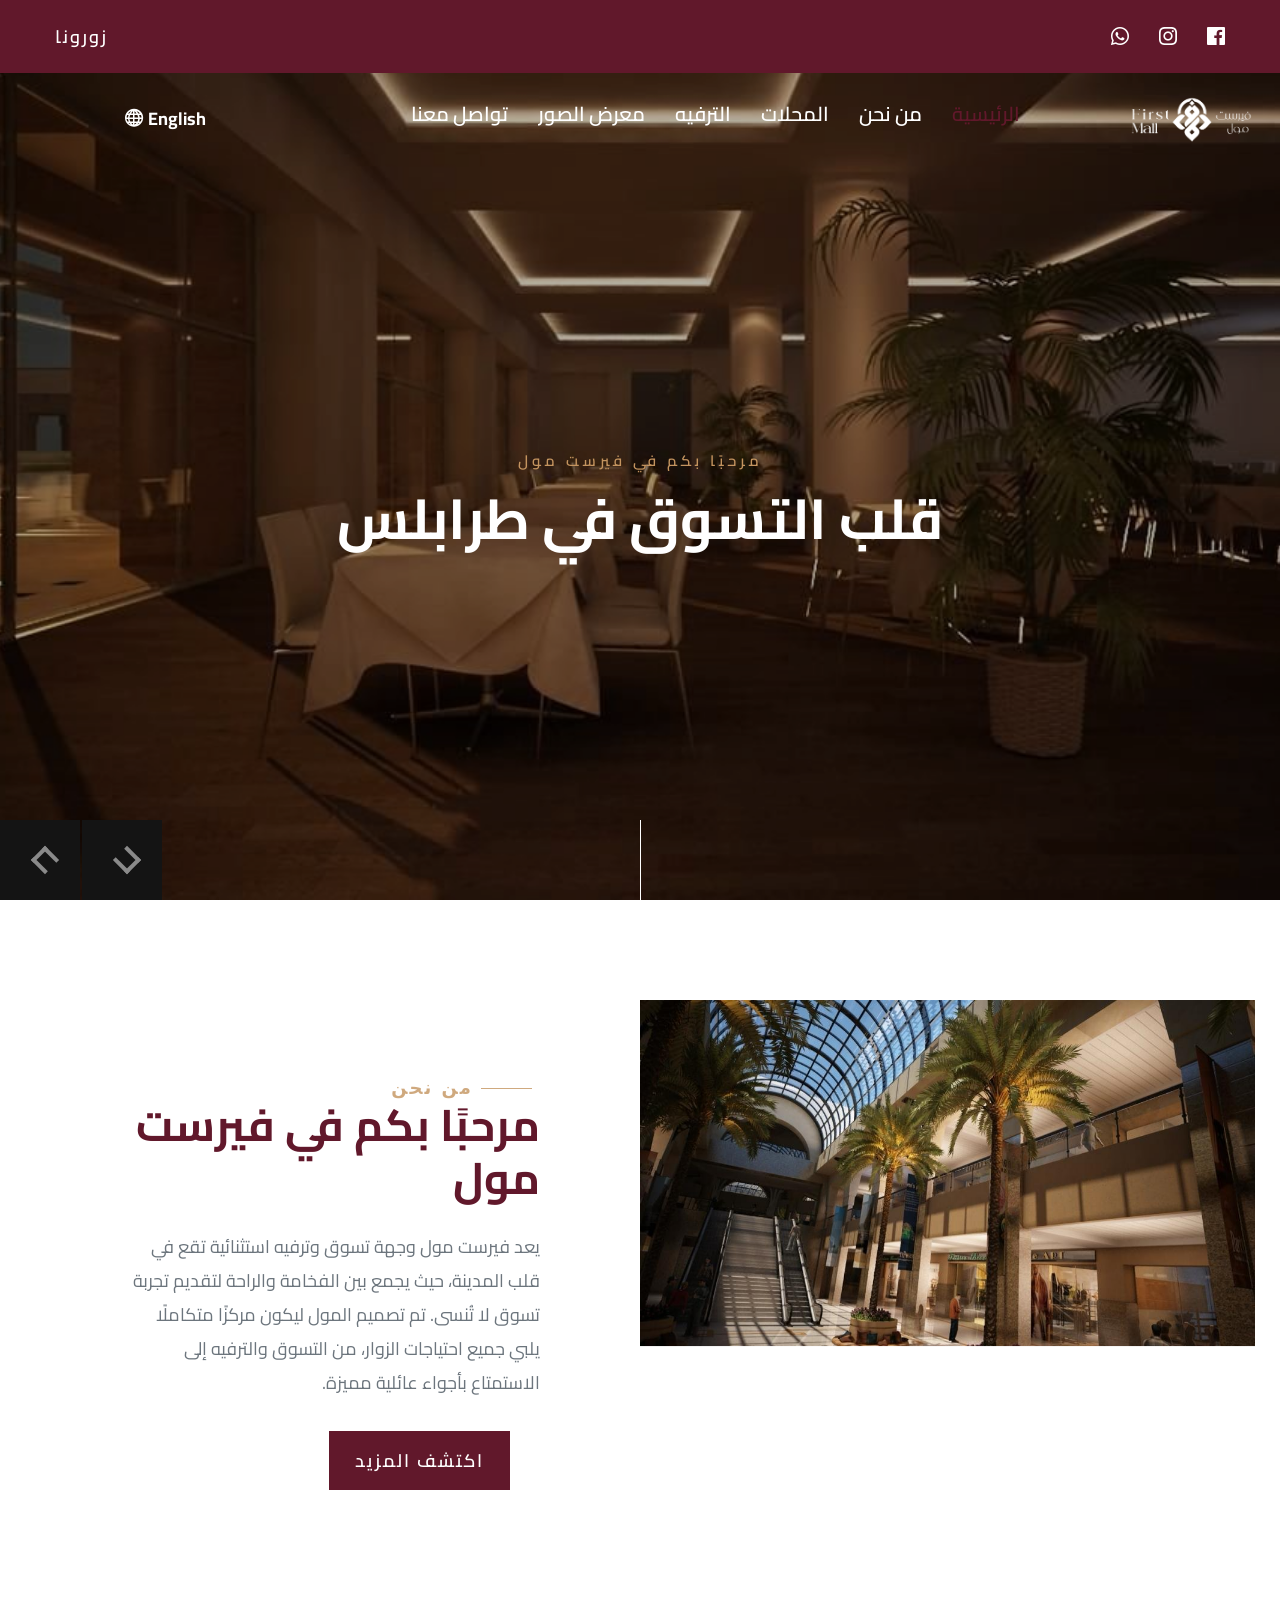
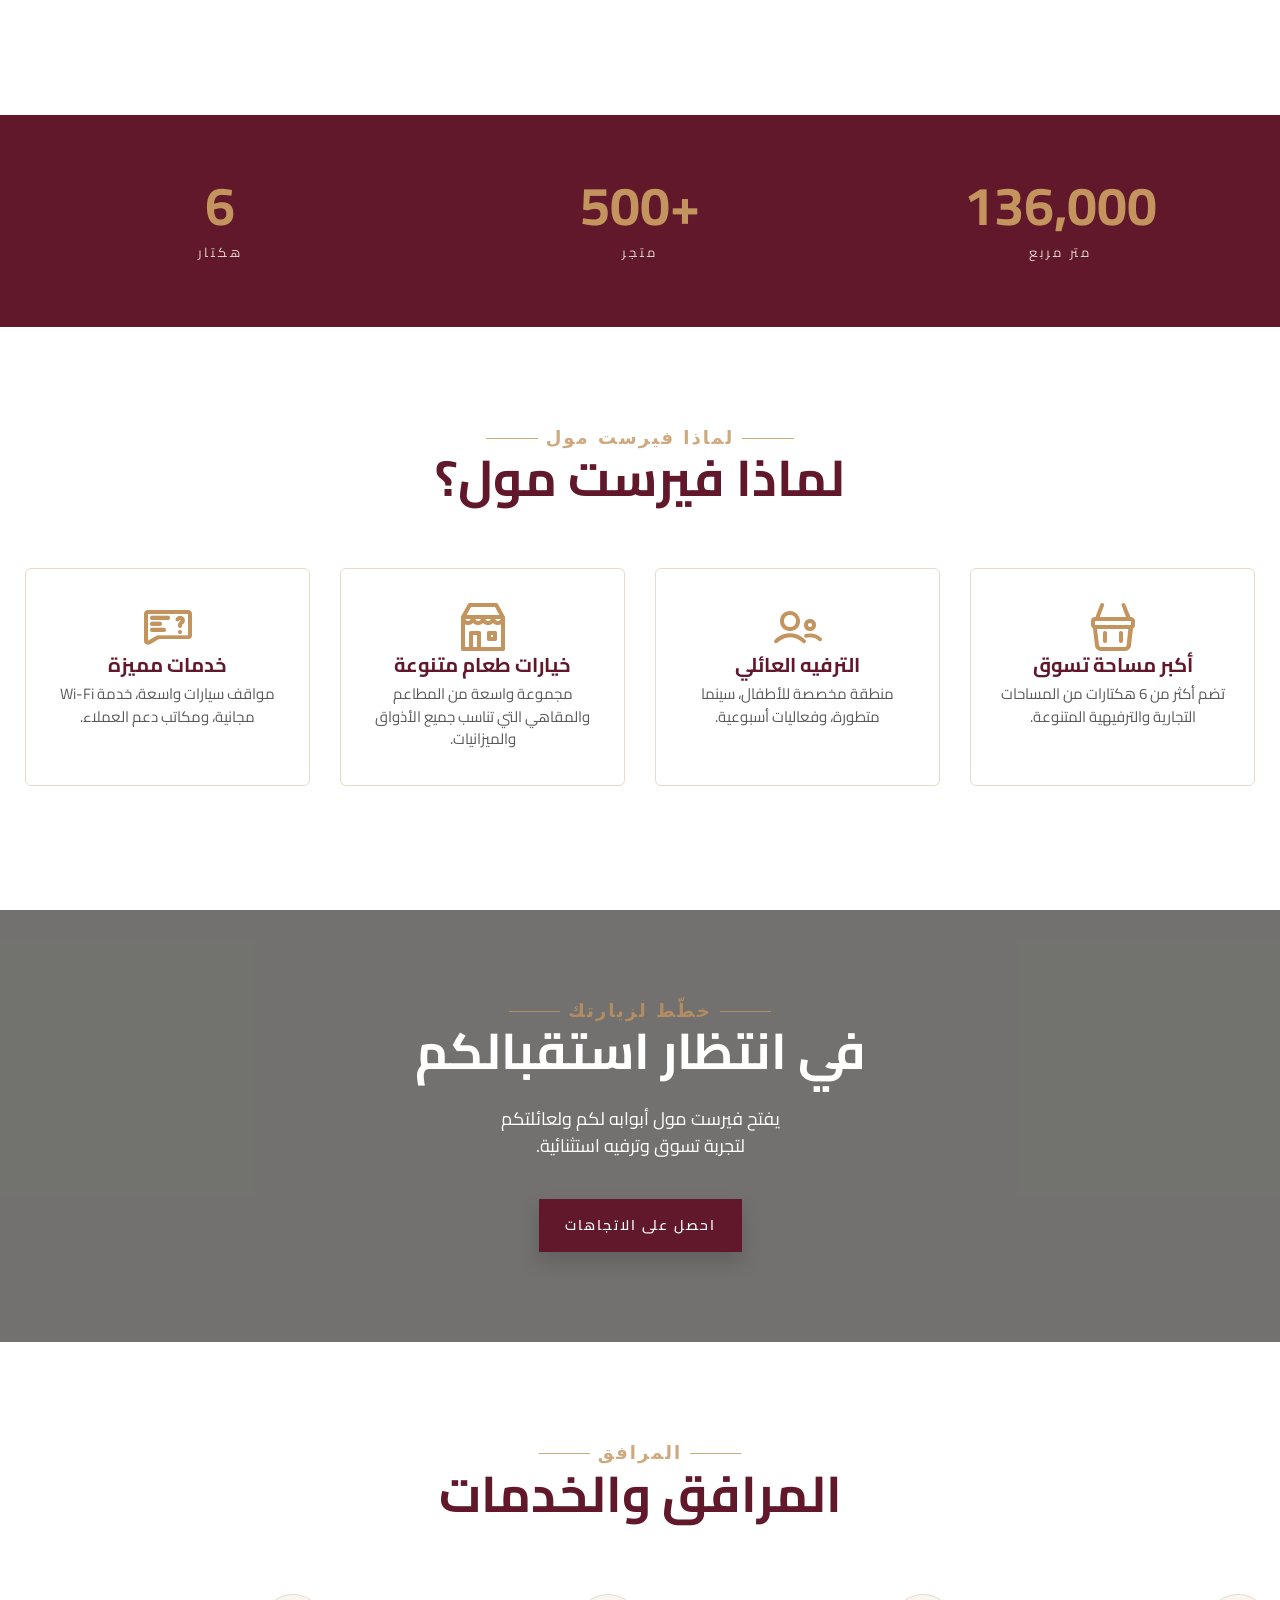
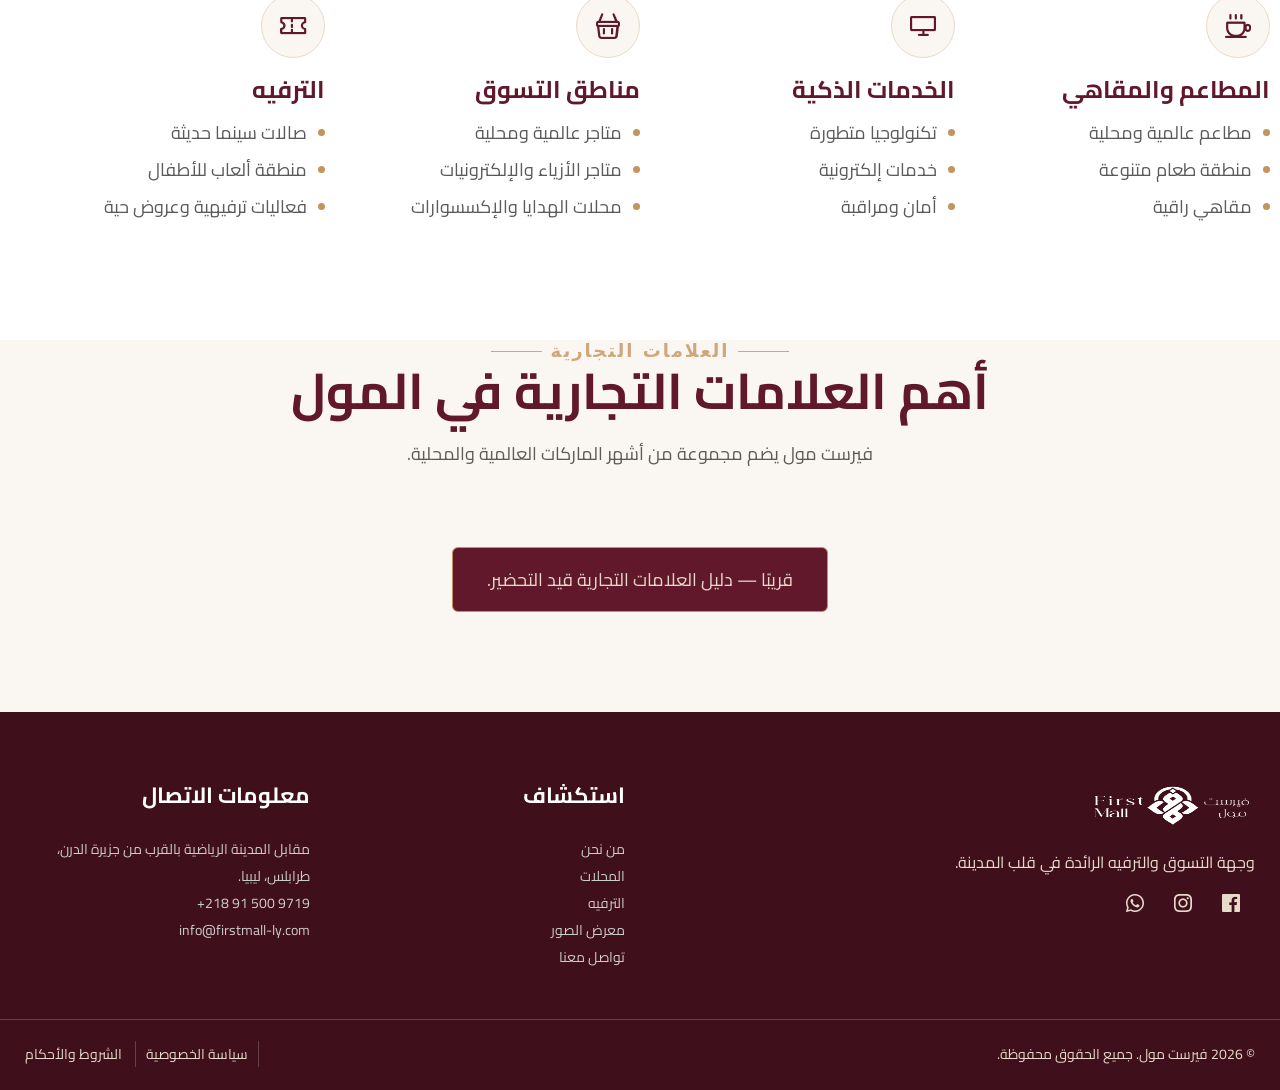
==== commit aee2910d: "Fix Arabic footer RTL layout + map email from firstmall-ly.com - Neutralize Bootstrap offset-lg-1 (m" ====
--- a/ar/index.html
+++ b/ar/index.html
@@ -341,6 +341,7 @@
                         <ul class="footer-menu nav flex-column">
                             <li><a href="contact.html">مقابل المدينة الرياضية بالقرب من جزيرة الدرن، طرابلس، ليبيا.</a></li>
                             <li><a href="tel:+218915009719" dir="ltr">+218 91 500 9719</a></li>
+                            <li><a href="mailto:info@firstmall-ly.com" dir="ltr">info@firstmall-ly.com</a></li>
                         </ul>
                     </div>
                     <div class="bottom-bar col-12 justify-content-center justify-content-lg-between">
--- a/Resources/css/style.css
+++ b/Resources/css/style.css
@@ -74,70 +74,9 @@
 	
 
 */
-@font-face {
-  font-family: 'Cairo';
-  src: url('../fonts/Cairo/Cairo-Bold.eot');
-  src: url('../fonts/Cairo/Cairo-Bold.eot?#iefix') format('embedded-opentype'),
-    url('../fonts/Cairo/Cairo-Bold.woff2') format('woff2'),
-    url('../fonts/Cairo/Cairo-Bold.woff') format('woff'),
-    url('../fonts/Cairo/Cairo-Bold.ttf') format('truetype'),
-    url('../fonts/Cairo/Cairo-Bold.svg#Cairo-Bold') format('svg');
-  font-weight: bold;
-  font-style: normal;
-  font-display: swap;
-}
-
-@font-face {
-  font-family: 'Cairo';
-  src: url('../fonts/Cairo/Cairo-Black.eot');
-  src: url('../fonts/Cairo/Cairo-Black.eot?#iefix') format('embedded-opentype'),
-    url('../fonts/Cairo/Cairo-Black.woff2') format('woff2'),
-    url('../fonts/Cairo/Cairo-Black.woff') format('woff'),
-    url('../fonts/Cairo/Cairo-Black.ttf') format('truetype'),
-    url('../fonts/Cairo/Cairo-Black.svg#Cairo-Black') format('svg');
-  font-weight: 900;
-  font-style: normal;
-  font-display: swap;
-}
-
-@font-face {
-  font-family: 'Cairo';
-  src: url('../fonts/Cairo/Cairo-Light.eot');
-  src: url('../fonts/Cairo/Cairo-Light.eot?#iefix') format('embedded-opentype'),
-    url('../fonts/Cairo/Cairo-Light.woff2') format('woff2'),
-    url('../fonts/Cairo/Cairo-Light.woff') format('woff'),
-    url('../fonts/Cairo/Cairo-Light.ttf') format('truetype'),
-    url('../fonts/Cairo/Cairo-Light.svg#Cairo-Light') format('svg');
-  font-weight: 300;
-  font-style: normal;
-  font-display: swap;
-}
-
-@font-face {
-  font-family: 'Cairo';
-  src: url('../fonts/Cairo/Cairo-Medium.eot');
-  src: url('../fonts/Cairo/Cairo-Medium.eot?#iefix') format('embedded-opentype'),
-    url('../fonts/Cairo/Cairo-Medium.woff2') format('woff2'),
-    url('../fonts/Cairo/Cairo-Medium.woff') format('woff'),
-    url('../fonts/Cairo/Cairo-Medium.ttf') format('truetype'),
-    url('../fonts/Cairo/Cairo-Medium.svg#Cairo-Medium') format('svg');
-  font-weight: 500;
-  font-style: normal;
-  font-display: swap;
-}
-
-@font-face {
-  font-family: 'Cairo';
-  src: url('../fonts/Cairo/Cairo-Regular.eot');
-  src: url('../fonts/Cairo/Cairo-Regular.eot?#iefix') format('embedded-opentype'),
-    url('../fonts/Cairo/Cairo-Regular.woff2') format('woff2'),
-    url('../fonts/Cairo/Cairo-Regular.woff') format('woff'),
-    url('../fonts/Cairo/Cairo-Regular.ttf') format('truetype'),
-    url('../fonts/Cairo/Cairo-Regular.svg#Cairo-Regular') format('svg');
-  font-weight: normal;
-  font-style: normal;
-  font-display: swap;
-}
+/* Cairo @font-face declarations live in brand.css (woff2, weights 400/500/600/700,
+   Latin + Arabic subsets). The old Tajawal-renamed blocks pointed at
+   ../fonts/Cairo/Cairo-*.{eot,woff,ttf} which do not exist and 404'd. Removed. */
 
 * {
   outline: none !important;
--- a/Resources/css/brand.css
+++ b/Resources/css/brand.css
@@ -43,6 +43,15 @@
 /* ---------- Base type ---------- */
 body { font-family:'Cairo', system-ui, -apple-system, "Segoe UI", sans-serif; }
 
+/* Form controls + buttons do NOT inherit font-family by default — force Cairo
+   so typed text, placeholders and dropdowns match the rest of the site. */
+input, select, textarea, button, optgroup, option,
+.form-control, .custom-button, .btn {
+  font-family:'Cairo', system-ui, -apple-system, "Segoe UI", sans-serif;
+}
+input::placeholder, textarea::placeholder { font-family:'Cairo', sans-serif; }
+input::-webkit-input-placeholder, textarea::-webkit-input-placeholder { font-family:'Cairo', sans-serif; }
+
 /* Cormorant display headings — English (LTR) only; Arabic stays Cairo */
 html:not([dir="rtl"]) .section-title h2,
 html:not([dir="rtl"]) header.slider h1,
@@ -80,6 +89,18 @@
 .footer .footer-menu a { color:#E8DACA; }
 .footer .social a { color:#E8DACA; }
 .footer .social a:hover { color:#C4945F; }
+
+/* Footer column layout — distribute evenly and fix RTL.
+   Bootstrap's offset-lg-1 uses margin-left, which does NOT mirror in RTL,
+   so the Arabic Contact column collapsed under the logo and left the far
+   side empty. Neutralize the offsets and use space-between so EN (LTR) and
+   AR (RTL) lay out identically as three balanced columns. */
+@media (min-width: 992px) {
+  .footer .row { justify-content: space-between; }
+  .footer .row > .offset-lg-1 { margin-left: 0; }
+}
+[dir="rtl"] .footer .footer-menu a,
+[dir="rtl"] .footer p { text-align: right; }
 
 /* ---------- Swiper accents ---------- */
 .swiper-scrollbar-drag { background:#61182B !important; }
@@ -145,3 +166,63 @@
 /* ---------- Section helpers ---------- */
 .bg-surface { background:#FAF7F2; }
 .lead-narrow { max-width:680px; margin-inline:auto; color:#5A5A5A; line-height:1.9; }
+
+/* ============================================================
+   Scrolled (sticky) navbar — burgundy, not white.
+   The wordmark is white linework, so a white sticky bar made it
+   vanish. We keep the bar burgundy and the wordmark white instead.
+   Covers EN + AR (shared stylesheet).
+   ============================================================ */
+.navbar.fixed {
+  background-color:#61182B;
+  box-shadow:0 10px 34px rgba(63,15,28,.22);
+  border-bottom:1px solid rgba(196,148,95,.45); /* gold hairline */
+  padding-top:14px; padding-bottom:14px;
+}
+/* keep the white wordmark visible on the burgundy bar */
+.navbar.fixed .logo .logo-white { display:block; filter:brightness(0) invert(1); }
+.navbar.fixed .logo .logo-dark  { display:none; }
+/* menu text white on burgundy, gold on active/hover */
+.navbar.fixed .site-menu ul li a { color:#fff; }
+.navbar.fixed .site-menu ul li.active a,
+.navbar.fixed .site-menu ul li a:hover { color:#E8DACA; }
+.navbar.fixed .site-menu ul li a::before { background:#C4945F; } /* gold underline */
+/* language switcher + its world icon */
+.navbar.fixed .lang a { color:#fff; }
+.navbar.fixed .lang a:hover { color:#E8DACA; }
+/* mobile hamburger strokes stay light on the burgundy bar */
+.navbar.fixed .hamburger-menu .line { stroke:#fff; }
+
+/* ============================================================
+   Color-system polish (frontend-design pass)
+   ============================================================ */
+:root{
+  --fm-burgundy:#61182B; --fm-burgundy-deep:#3F0F1C;
+  --fm-gold:#C4945F; --fm-gold-pale:#E8DACA;
+  --fm-ink:#252525; --fm-surface:#FAF7F2; --fm-sand:#F2EBE0;
+}
+/* warm paper base instead of stark white for richer atmosphere */
+body { background-color:var(--fm-surface); color:var(--fm-ink); }
+/* alternating sections breathe on the warm/sand palette */
+.content-section { background:#FFFFFF; }
+.content-section:nth-of-type(even){ background:var(--fm-surface); }
+/* refined custom-button: burgundy with gold ring, gold fill on hover */
+.custom-button { background:var(--fm-burgundy); border:1px solid var(--fm-burgundy); color:#fff; letter-spacing:2px; }
+.custom-button:before { background:var(--fm-gold); }
+.top-nav .custom-button { background:transparent; border-color:rgba(255,255,255,.55); }
+.top-nav .custom-button:hover { color:var(--fm-burgundy-deep) !important; }
+/* eyebrow underline accents already gold; make blockquotes/HRs gold too */
+hr { border-color:var(--fm-gold-pale); }
+::selection { background:var(--fm-gold); color:var(--fm-burgundy-deep); }
+/* scrollbar thumb on supporting browsers */
+body::-webkit-scrollbar-thumb { background:var(--fm-burgundy); }
+/* contact form fields pick up the warm palette + gold focus ring */
+.contact-form input, .contact-form textarea {
+  background:#fff; border:1px solid var(--fm-gold-pale); color:var(--fm-ink);
+  transition:border-color .25s ease, box-shadow .25s ease;
+}
+.contact-form input:focus, .contact-form textarea:focus {
+  outline:none; border-color:var(--fm-gold); box-shadow:0 0 0 3px rgba(196,148,95,.18);
+}
+/* google-map iframe gets a soft top divider in brand tone */
+iframe[title]{ border-top:3px solid var(--fm-gold) !important; }
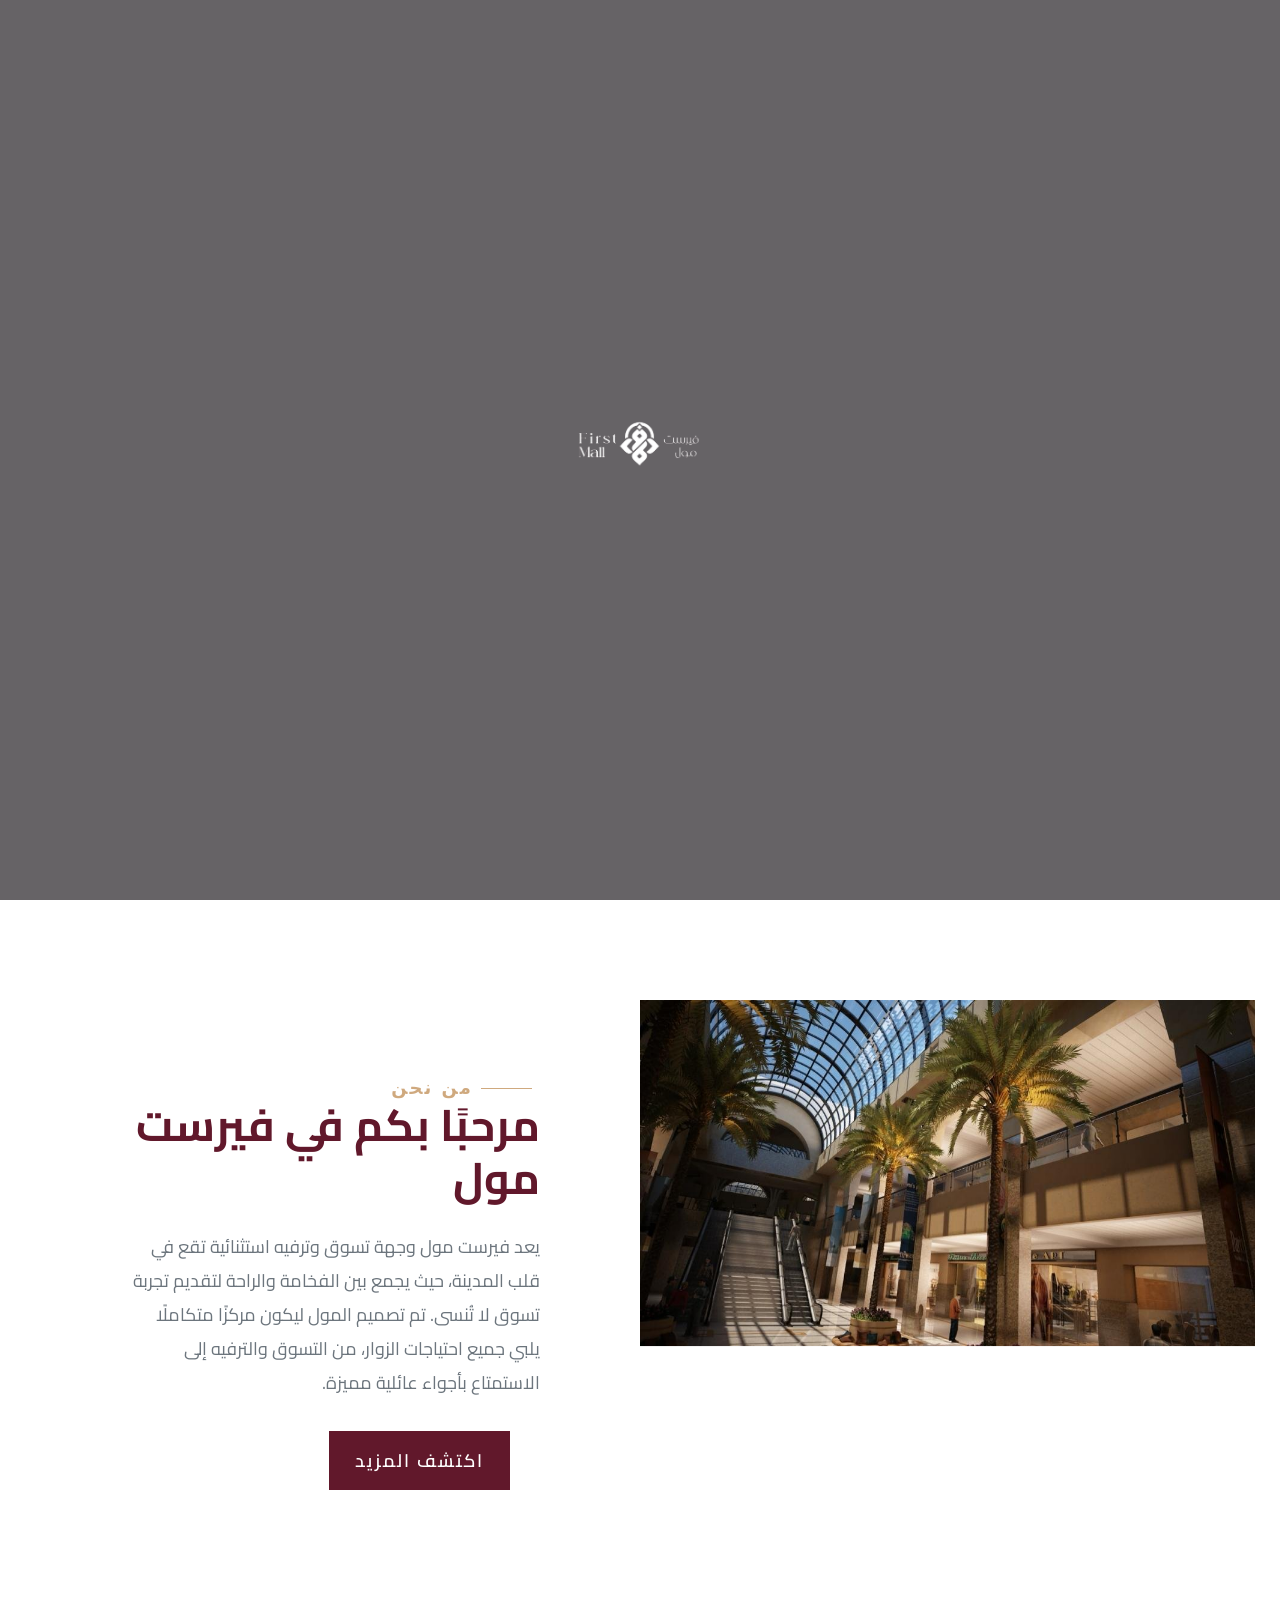
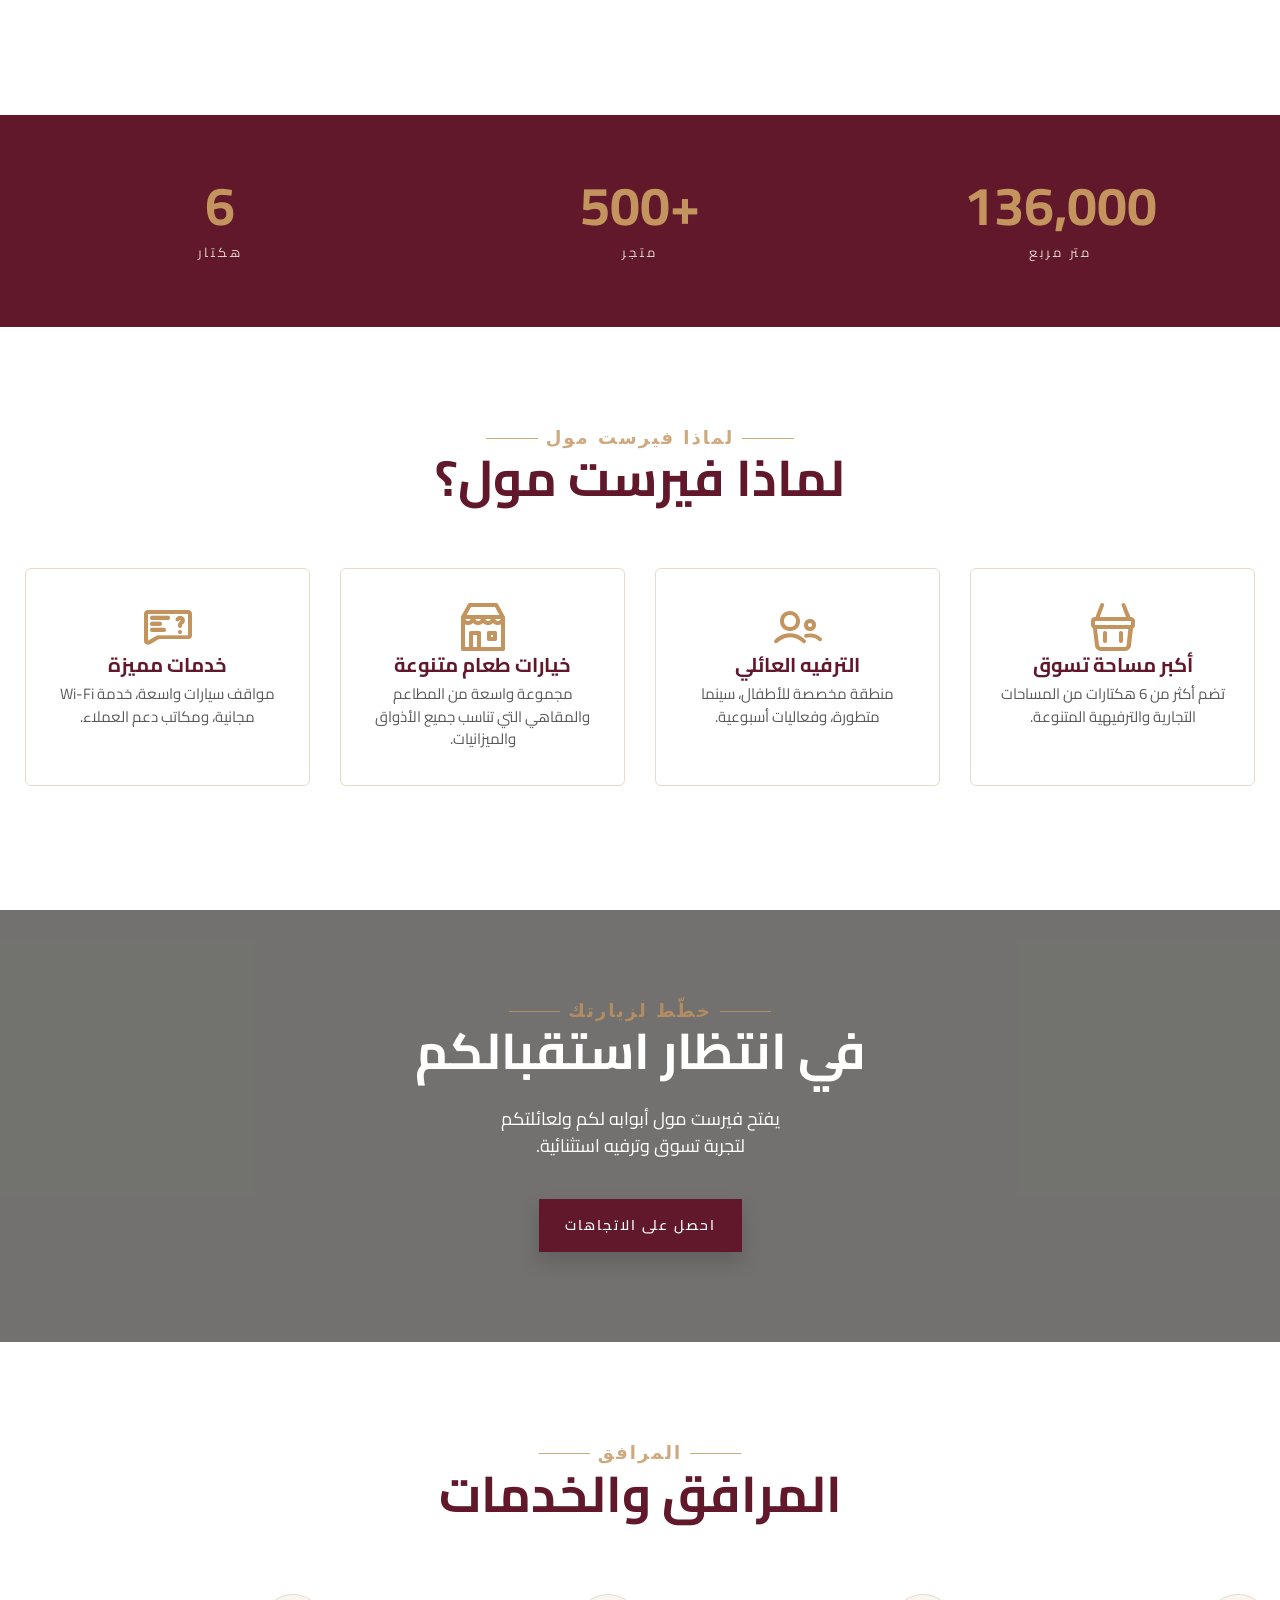
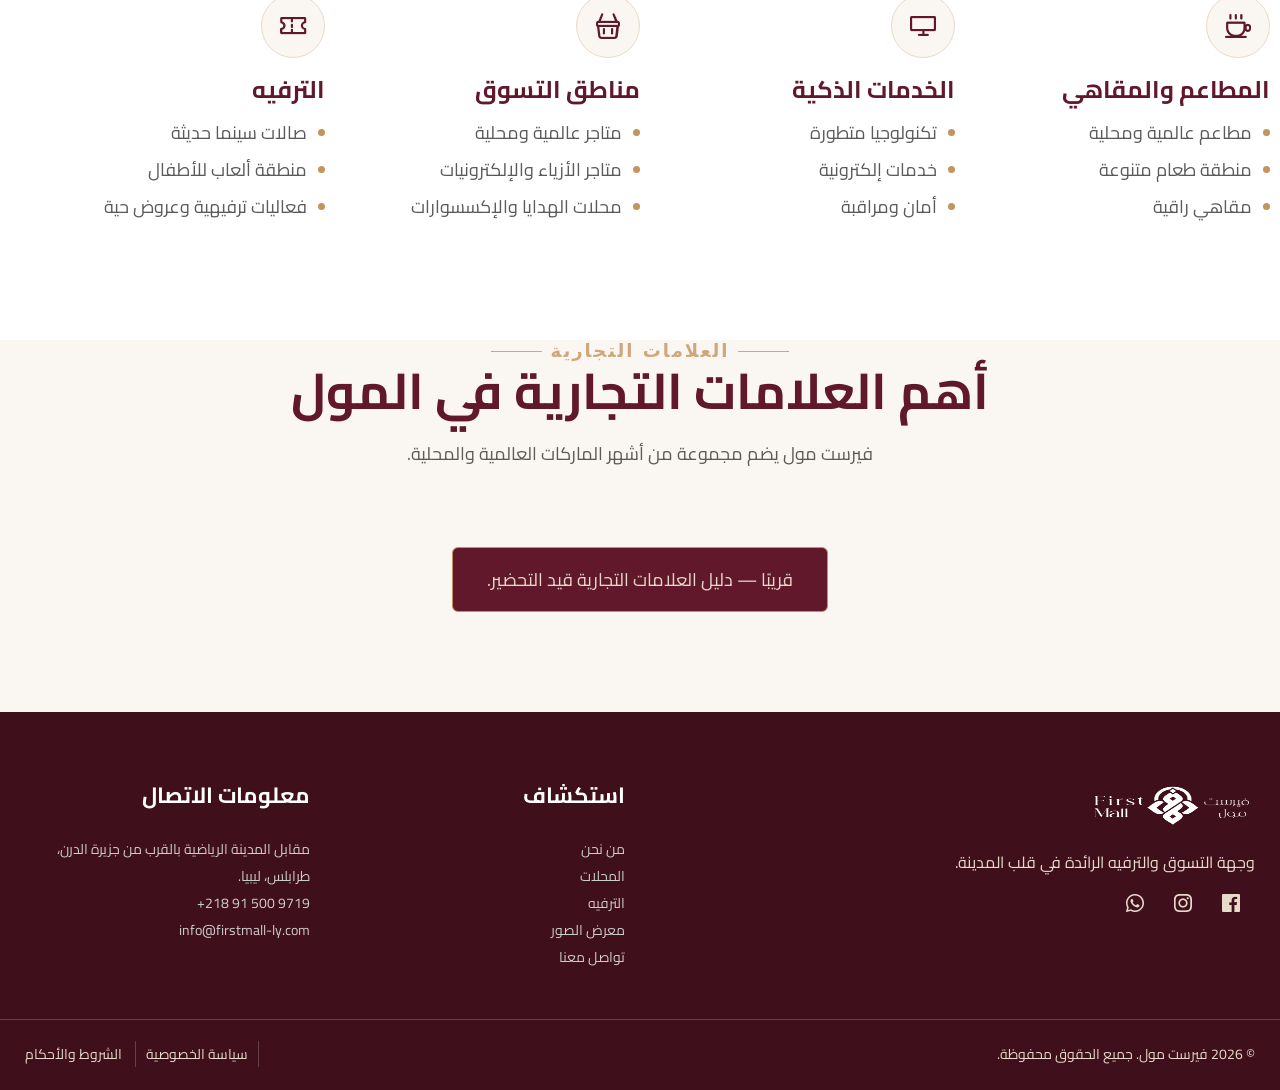
==== commit 07afed6c: "Replace home hero image slider with looping background video Swap the 3-slide Swiper hero on the hom" ====
--- a/ar/index.html
+++ b/ar/index.html
@@ -98,36 +98,14 @@
             </div>
         </nav>
 
-        <header class="slider">
-            <div class="main-slider">
-                <div class="swiper-wrapper">
-                    <div class="swiper-slide">
-                        <div class="slide-inner lozad background-cover" data-background-image="../Resources/images/slide01.jpg">
-                            <div class="container">
-                                <div class="headline" data-swiper-parallax="100">مرحبًا بكم في فيرست مول</div>
-                                <h1 data-swiper-parallax="200">قلب التسوق في طرابلس</h1>
-                            </div>
-                        </div>
-                    </div>
-                    <div class="swiper-slide">
-                        <div class="slide-inner lozad background-cover" data-background-image="../Resources/images/slide02.jpg">
-                            <div class="container">
-                                <div class="headline" data-swiper-parallax="100">136,000 م² من التسوق والترفيه</div>
-                                <h1 data-swiper-parallax="200">كل ما تحب تحت سقف واحد</h1>
-                            </div>
-                        </div>
-                    </div>
-                    <div class="swiper-slide">
-                        <div class="slide-inner lozad background-cover" data-background-image="../Resources/images/slide03.jpg">
-                            <div class="container">
-                                <div class="headline" data-swiper-parallax="100">ترفيه عائلي</div>
-                                <h1 data-swiper-parallax="200">أكثر من مجرد مول — وجهة متكاملة</h1>
-                            </div>
-                        </div>
-                    </div>
-                </div>
-                <div class="slider-prev"></div>
-                <div class="slider-next"></div>
+        <header class="slider video-hero">
+            <video class="hero-video" autoplay muted loop playsinline preload="auto" poster="../Resources/images/slide01.jpg">
+                <source src="../Resources/video/hero.mp4" type="video/mp4">
+            </video>
+            <div class="hero-overlay"></div>
+            <div class="container hero-content">
+                <div class="headline">مرحبًا بكم في فيرست مول</div>
+                <h1>قلب التسوق في طرابلس</h1>
             </div>
             <div class="scroll-down"></div>
         </header>
--- a/Resources/css/brand.css
+++ b/Resources/css/brand.css
@@ -137,6 +137,22 @@
 .slider .container { text-align:center; }
 html:not([dir="rtl"]) .slider h1 { font-family:'Cormorant Garamond', Georgia, serif; font-weight:600; }
 @media (max-width:767px){ .slider h1{ font-size:34px; } }
+
+/* ---------- Video hero (replaces image slider on home) ---------- */
+.video-hero { position:relative; overflow:hidden; }
+.video-hero .hero-video {
+  position:absolute; inset:0; width:100%; height:100%;
+  object-fit:cover; object-position:center;
+  z-index:0; pointer-events:none;
+  /* gentle ken-burns zoom that settles after the preloader */
+  transform:scale(1.12); transition:transform 9s ease-out;
+}
+.page-loaded .video-hero .hero-video { transform:scale(1); }
+.video-hero .hero-overlay {
+  position:absolute; inset:0; z-index:1; pointer-events:none;
+  background:linear-gradient(180deg, rgba(63,15,28,.45) 0%, rgba(37,9,16,.30) 45%, rgba(63,15,28,.72) 100%);
+}
+.video-hero .hero-content { position:relative; z-index:2; text-align:center; }
 
 /* ---------- Inner page banner ---------- */
 .page-banner { position:relative; padding:170px 0 90px; background-size:cover; background-position:center; }
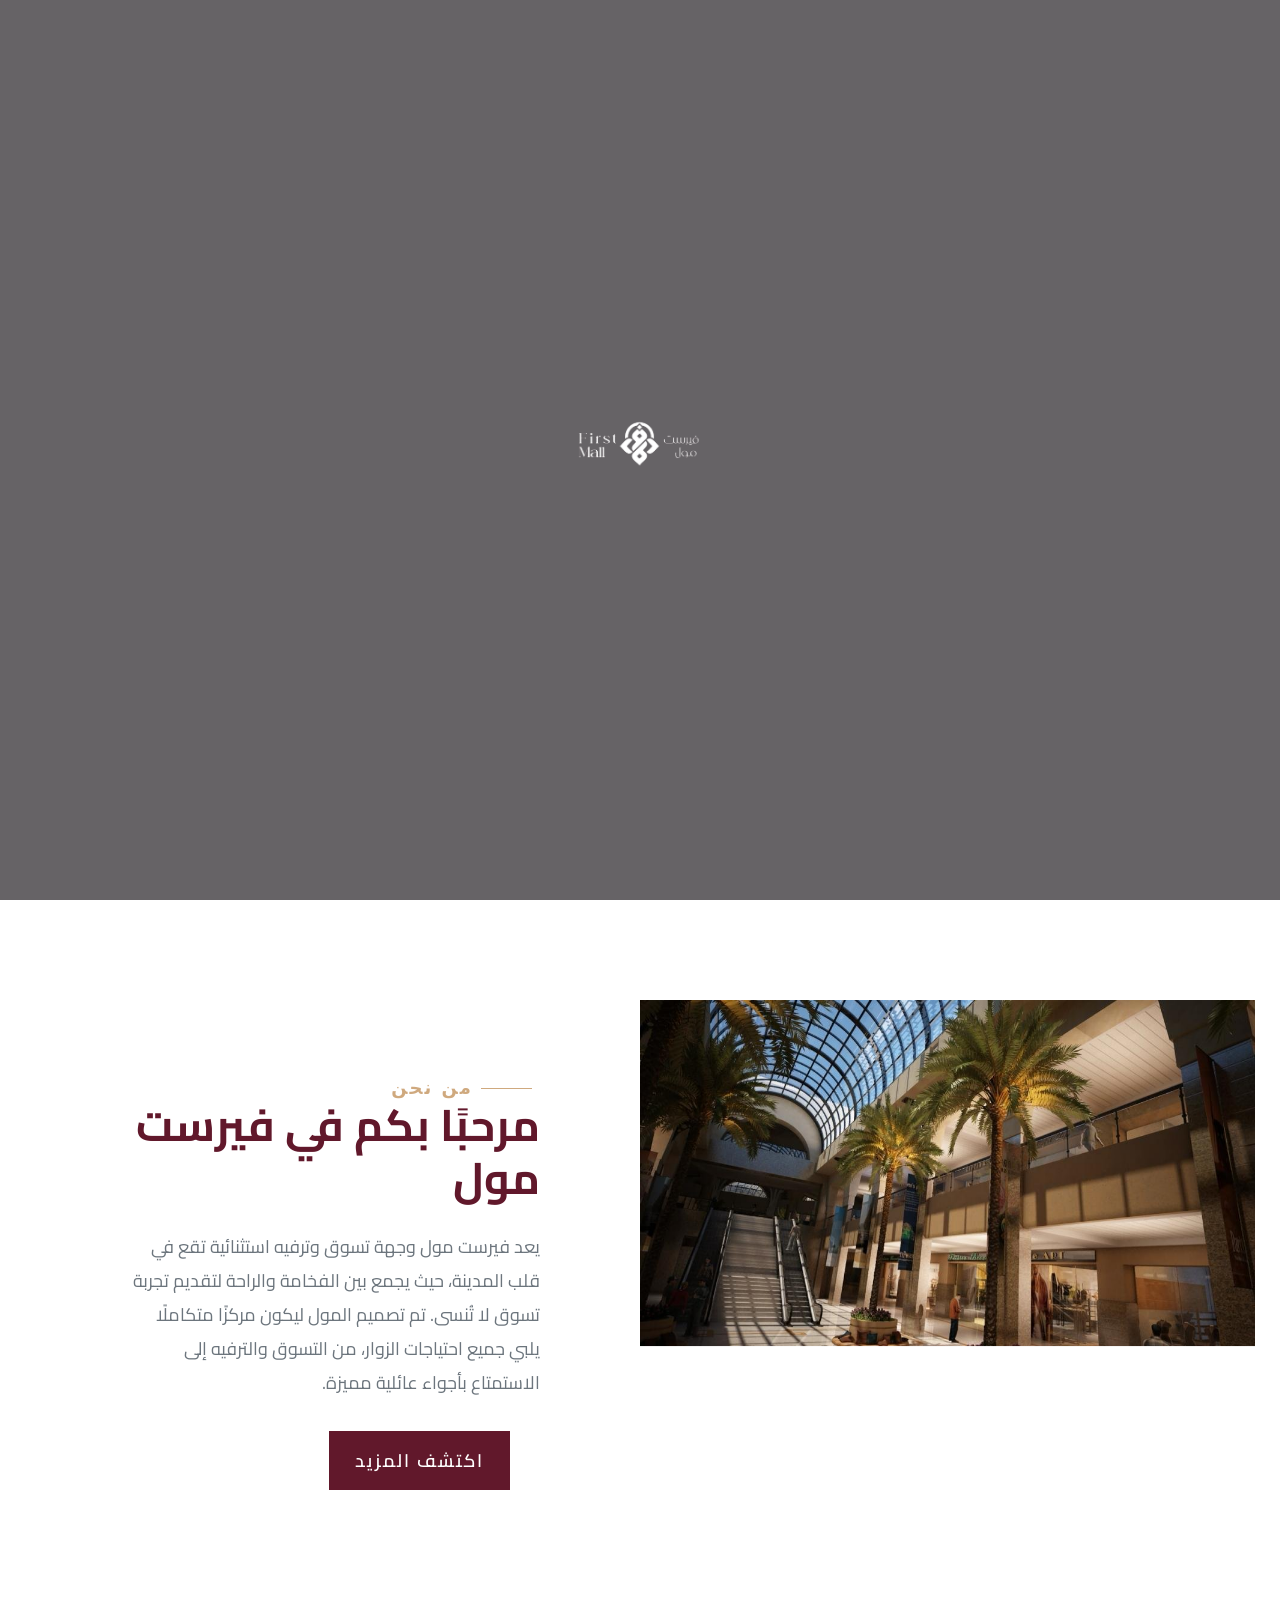
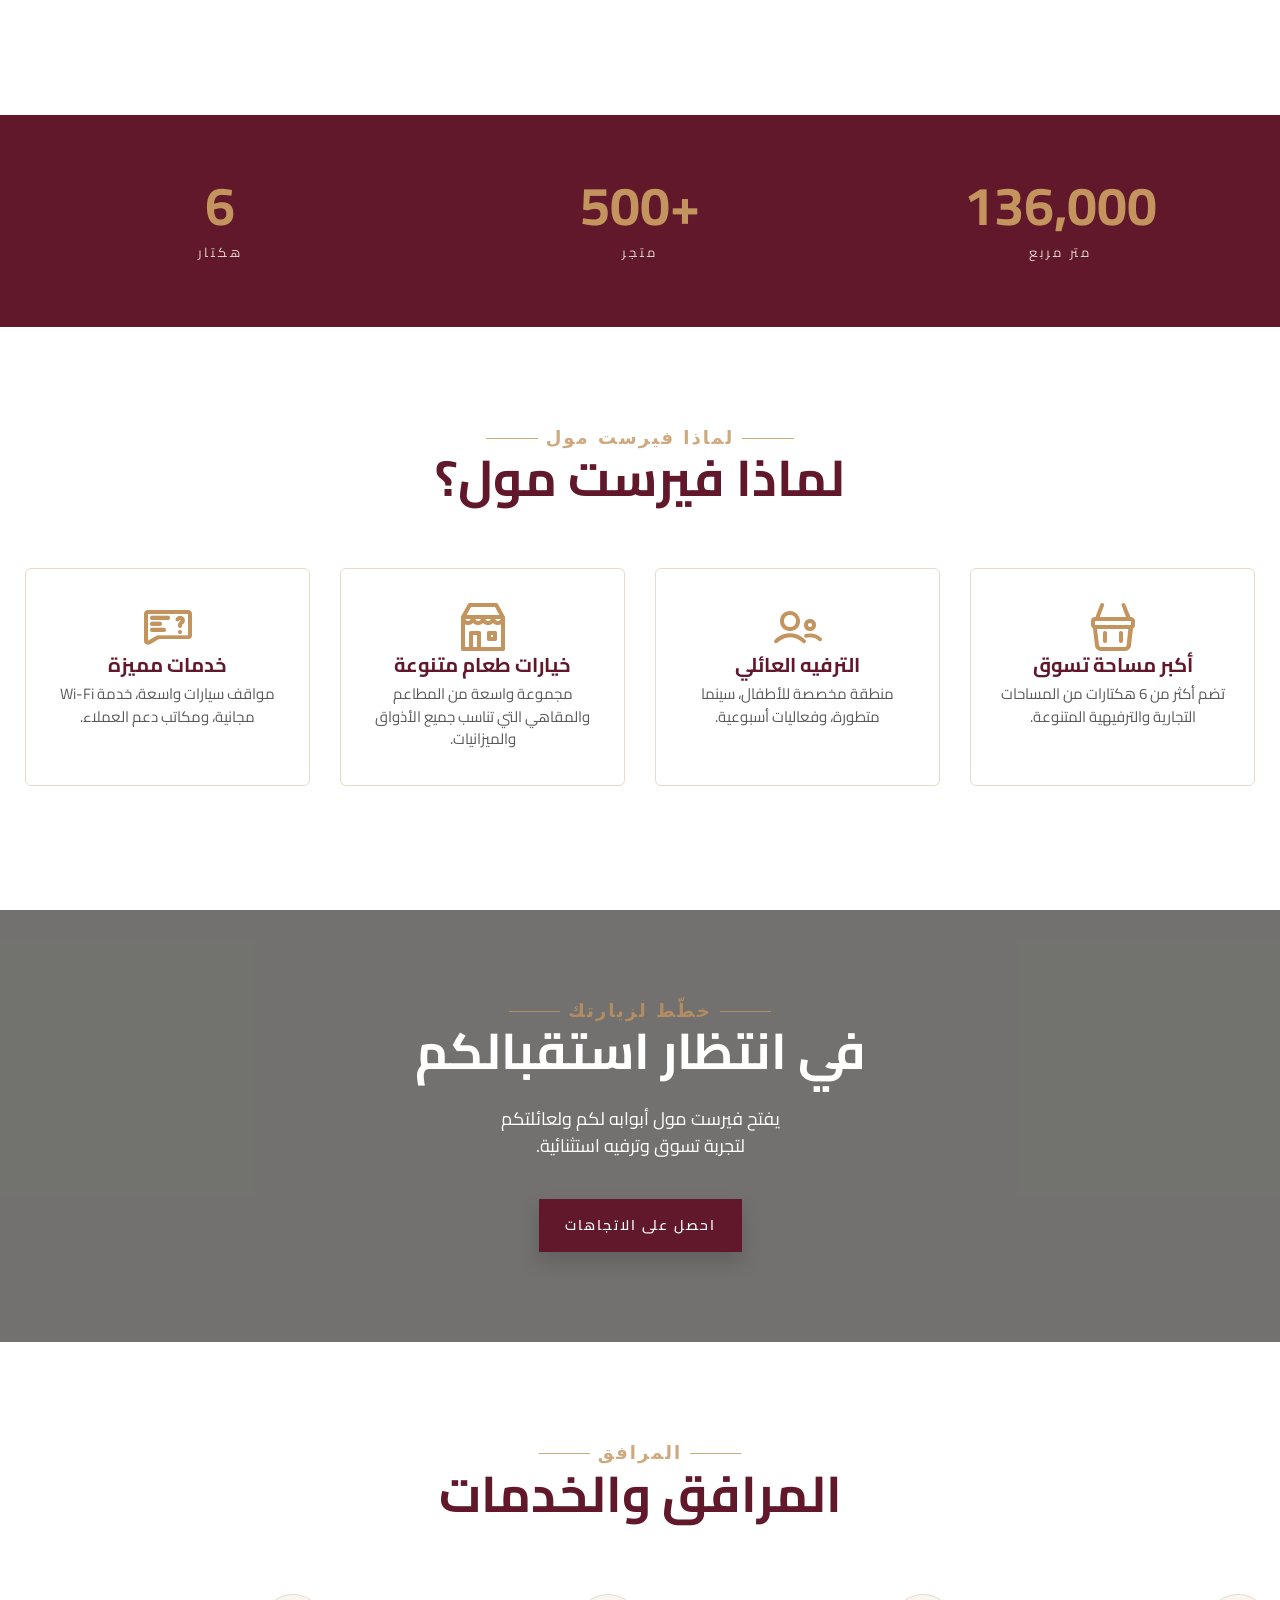
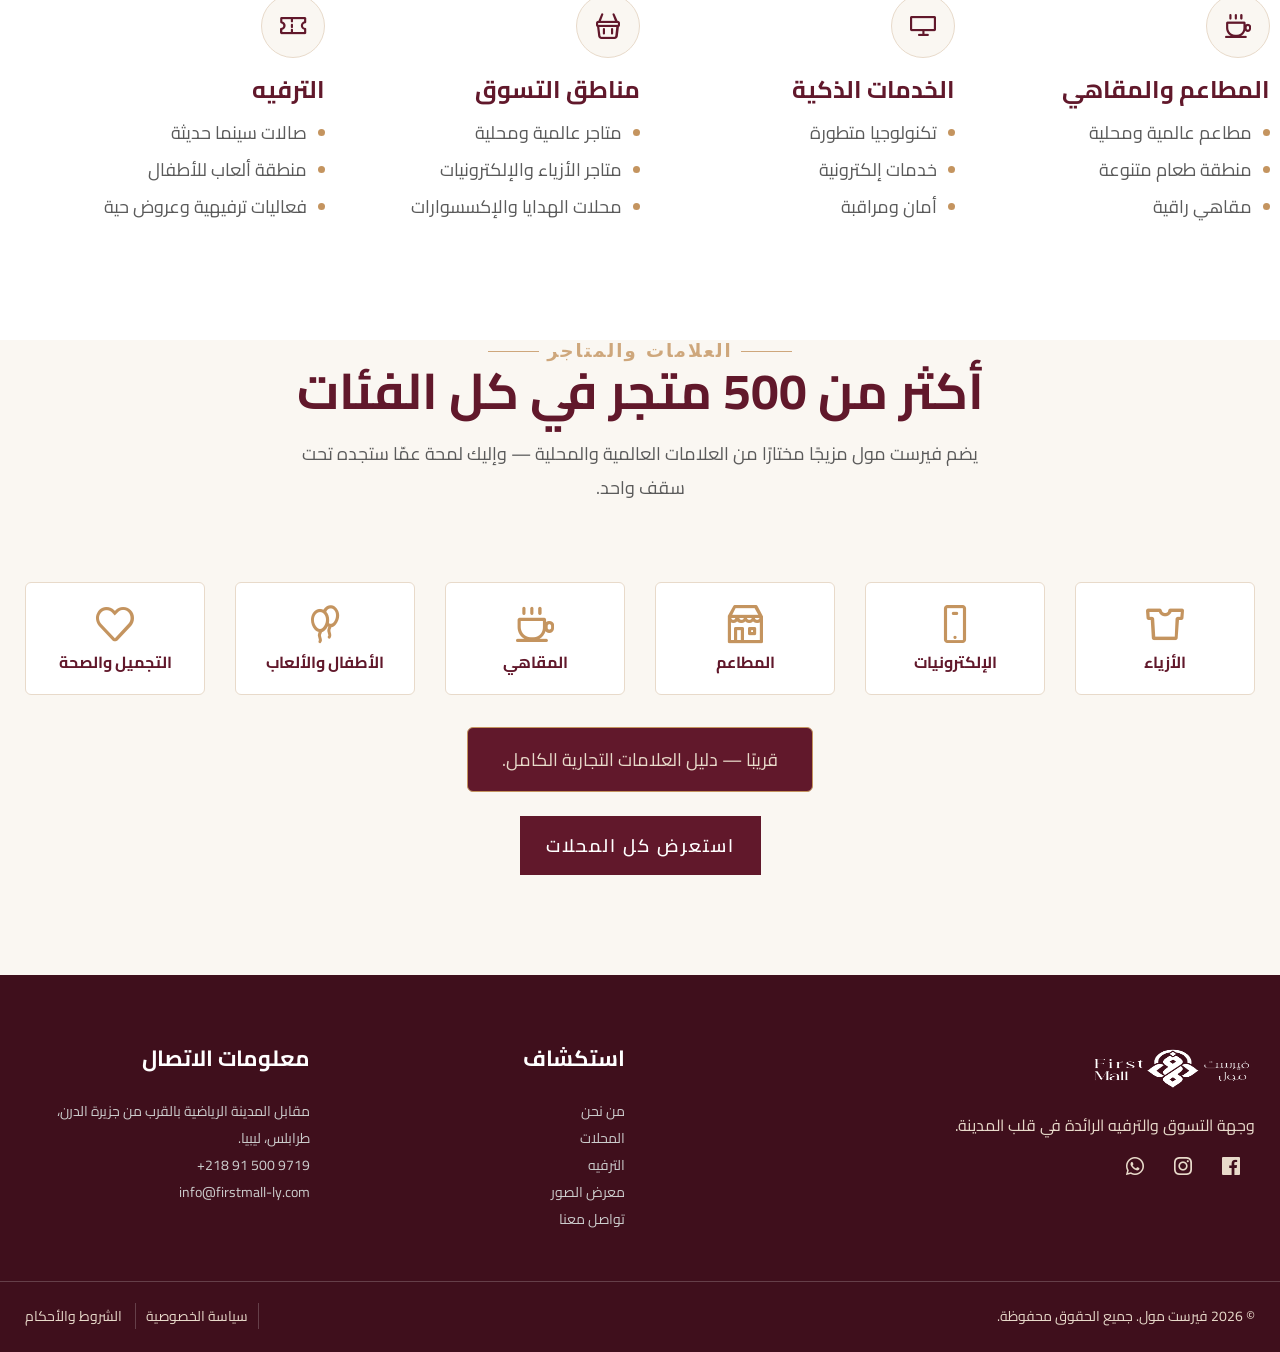
==== commit 8ec7de63: "Fill empty Brands section with a shop-by-category teaser + CTA The home "Top brands" section was jus" ====
--- a/ar/index.html
+++ b/ar/index.html
@@ -280,13 +280,54 @@
                 <div class="row">
                     <div class="col-12">
                         <div class="section-title text-center">
-                            <h6 class="text-green">العلامات التجارية</h6>
-                            <h2>أهم العلامات التجارية في المول</h2>
-                            <p class="lead-narrow mt-3">فيرست مول يضم مجموعة من أشهر الماركات العالمية والمحلية.</p>
-                        </div>
-                    </div>
-                    <div class="col-12 text-center">
-                        <span class="coming-soon-note">قريبًا — دليل العلامات التجارية قيد التحضير.</span>
+                            <h6 class="text-green">العلامات والمتاجر</h6>
+                            <h2>أكثر من 500 متجر في كل الفئات</h2>
+                            <p class="lead-narrow mt-3">يضم فيرست مول مزيجًا مختارًا من العلامات العالمية والمحلية — وإليك لمحة عمّا ستجده تحت سقف واحد.</p>
+                        </div>
+                    </div>
+                </div>
+                <div class="row justify-content-center">
+                    <div class="col-lg-2 col-md-4 col-6 mb-4">
+                        <a href="stores.html" class="cat-card cat-card--compact">
+                            <i class="lni lni-tshirt"></i>
+                            <h5>الأزياء</h5>
+                        </a>
+                    </div>
+                    <div class="col-lg-2 col-md-4 col-6 mb-4">
+                        <a href="stores.html" class="cat-card cat-card--compact">
+                            <i class="lni lni-mobile"></i>
+                            <h5>الإلكترونيات</h5>
+                        </a>
+                    </div>
+                    <div class="col-lg-2 col-md-4 col-6 mb-4">
+                        <a href="stores.html" class="cat-card cat-card--compact">
+                            <i class="lni lni-restaurant"></i>
+                            <h5>المطاعم</h5>
+                        </a>
+                    </div>
+                    <div class="col-lg-2 col-md-4 col-6 mb-4">
+                        <a href="stores.html" class="cat-card cat-card--compact">
+                            <i class="lni lni-coffee-cup"></i>
+                            <h5>المقاهي</h5>
+                        </a>
+                    </div>
+                    <div class="col-lg-2 col-md-4 col-6 mb-4">
+                        <a href="stores.html" class="cat-card cat-card--compact">
+                            <i class="lni lni-baloon"></i>
+                            <h5>الأطفال والألعاب</h5>
+                        </a>
+                    </div>
+                    <div class="col-lg-2 col-md-4 col-6 mb-4">
+                        <a href="stores.html" class="cat-card cat-card--compact">
+                            <i class="lni lni-heart"></i>
+                            <h5>التجميل والصحة</h5>
+                        </a>
+                    </div>
+                </div>
+                <div class="row">
+                    <div class="col-12 text-center mt-2">
+                        <span class="coming-soon-note">قريبًا — دليل العلامات التجارية الكامل.</span>
+                        <div class="mt-4"><a href="stores.html" class="custom-button">استعرض كل المحلات</a></div>
                     </div>
                 </div>
             </div>
@@ -338,5 +379,20 @@
         <i class="lni lni-chevron-up"></i>
     </button>
     <script src="../Resources/js/home.js"></script>
+    <script>
+    (function(){
+        var v = document.querySelector('.hero-video');
+        if (!v) return;
+        v.muted = true; // muted is required for autoplay policy
+        function kick(){ var p = v.play(); if (p && p.catch) p.catch(function(){}); }
+        if (v.readyState >= 2) kick();
+        ['loadeddata','canplay'].forEach(function(e){ v.addEventListener(e, kick); });
+        document.addEventListener('visibilitychange', function(){ if (!document.hidden) kick(); });
+        ['click','touchstart','scroll','keydown','pointerdown'].forEach(function(e){
+            window.addEventListener(e, kick, { once: true, passive: true });
+        });
+        window.addEventListener('load', kick);
+    })();
+    </script>
 </body>
 </html>
--- a/Resources/css/brand.css
+++ b/Resources/css/brand.css
@@ -116,6 +116,10 @@
 .cat-card img, .cat-card svg { width:56px; height:56px; margin-bottom:18px; }
 .cat-card h5 { margin:0; color:#61182B; font-weight:700; }
 .cat-card p { margin:6px 0 0; color:#5A5A5A; font-size:15px; }
+/* compact category chips (home "shop by category" teaser) */
+.cat-card--compact { padding:22px 12px; }
+.cat-card--compact i { font-size:38px !important; color:#C4945F; margin-bottom:10px; display:block; }
+.cat-card--compact h5 { font-size:16px; }
 
 /* ---------- Coming-soon ribbon ---------- */
 .coming-soon-note { display:inline-block; background:#61182B; color:#E8DACA; border:1px solid #C4945F;
